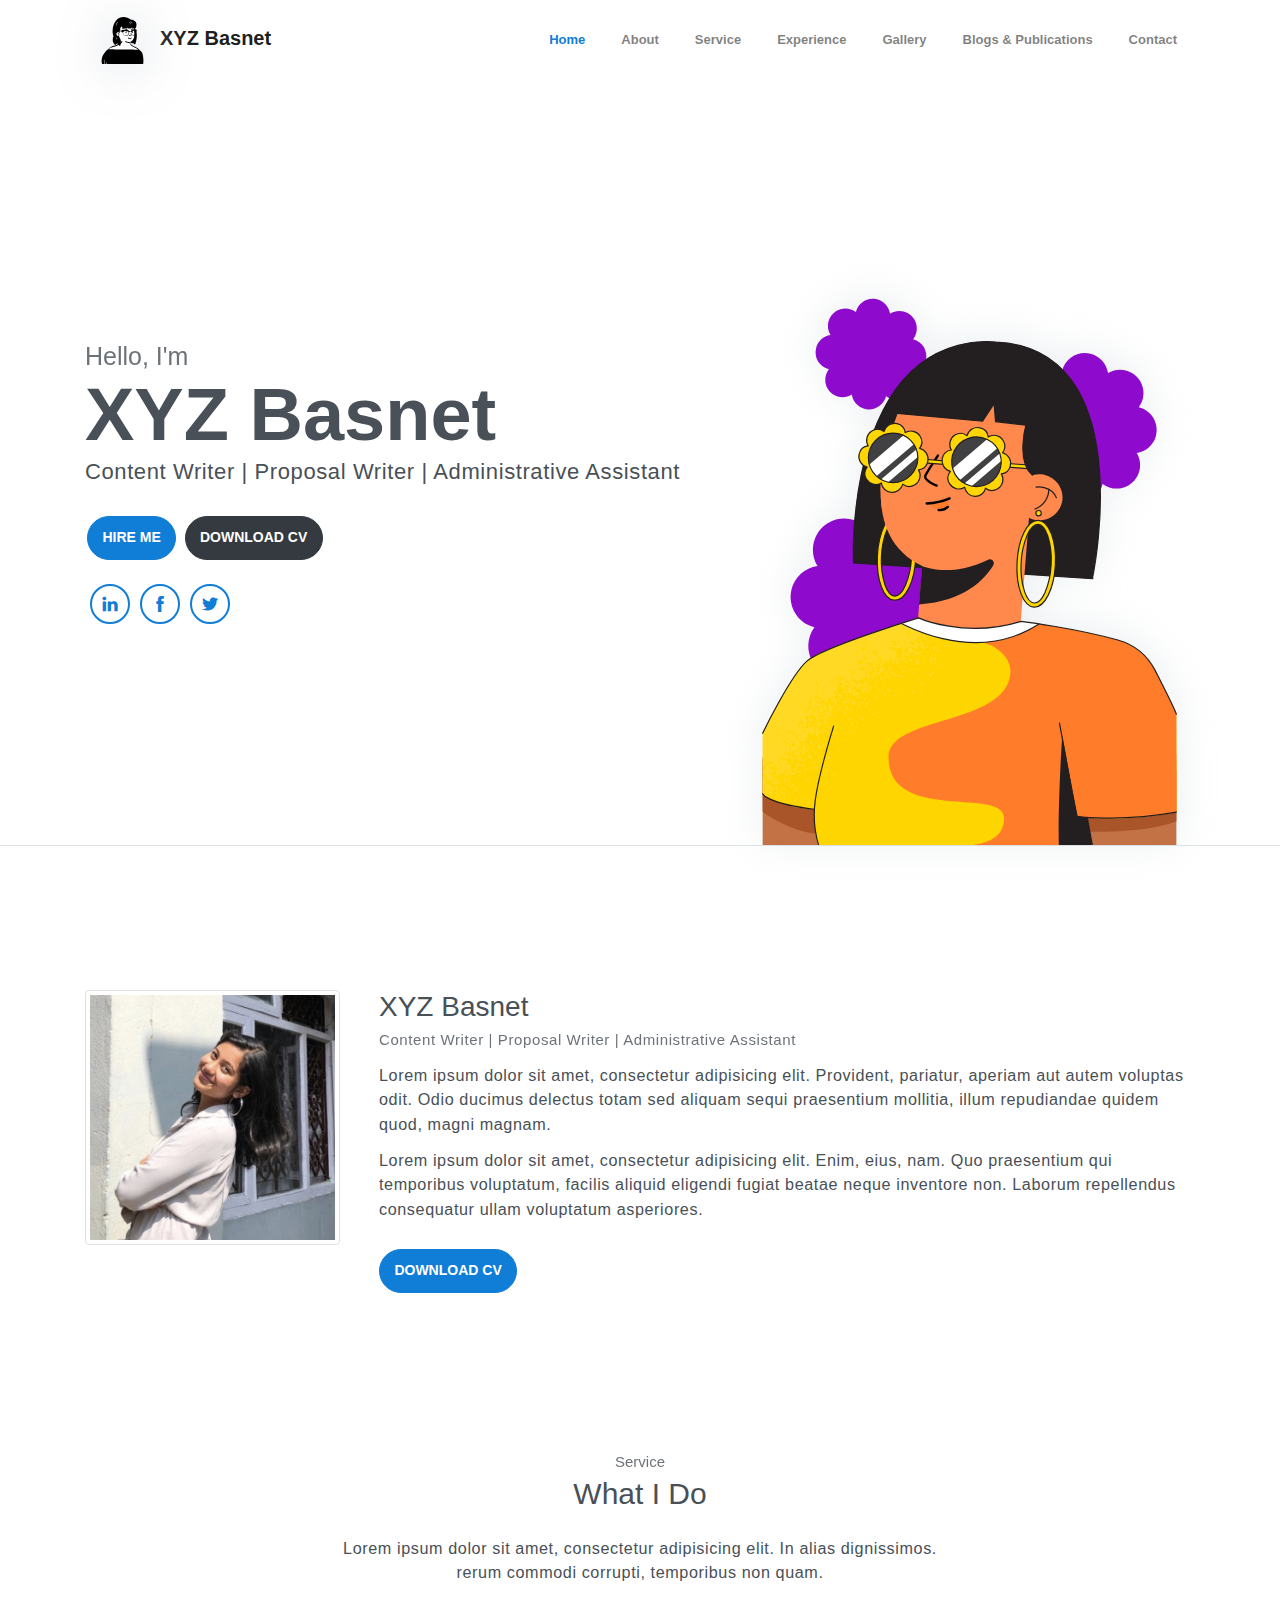
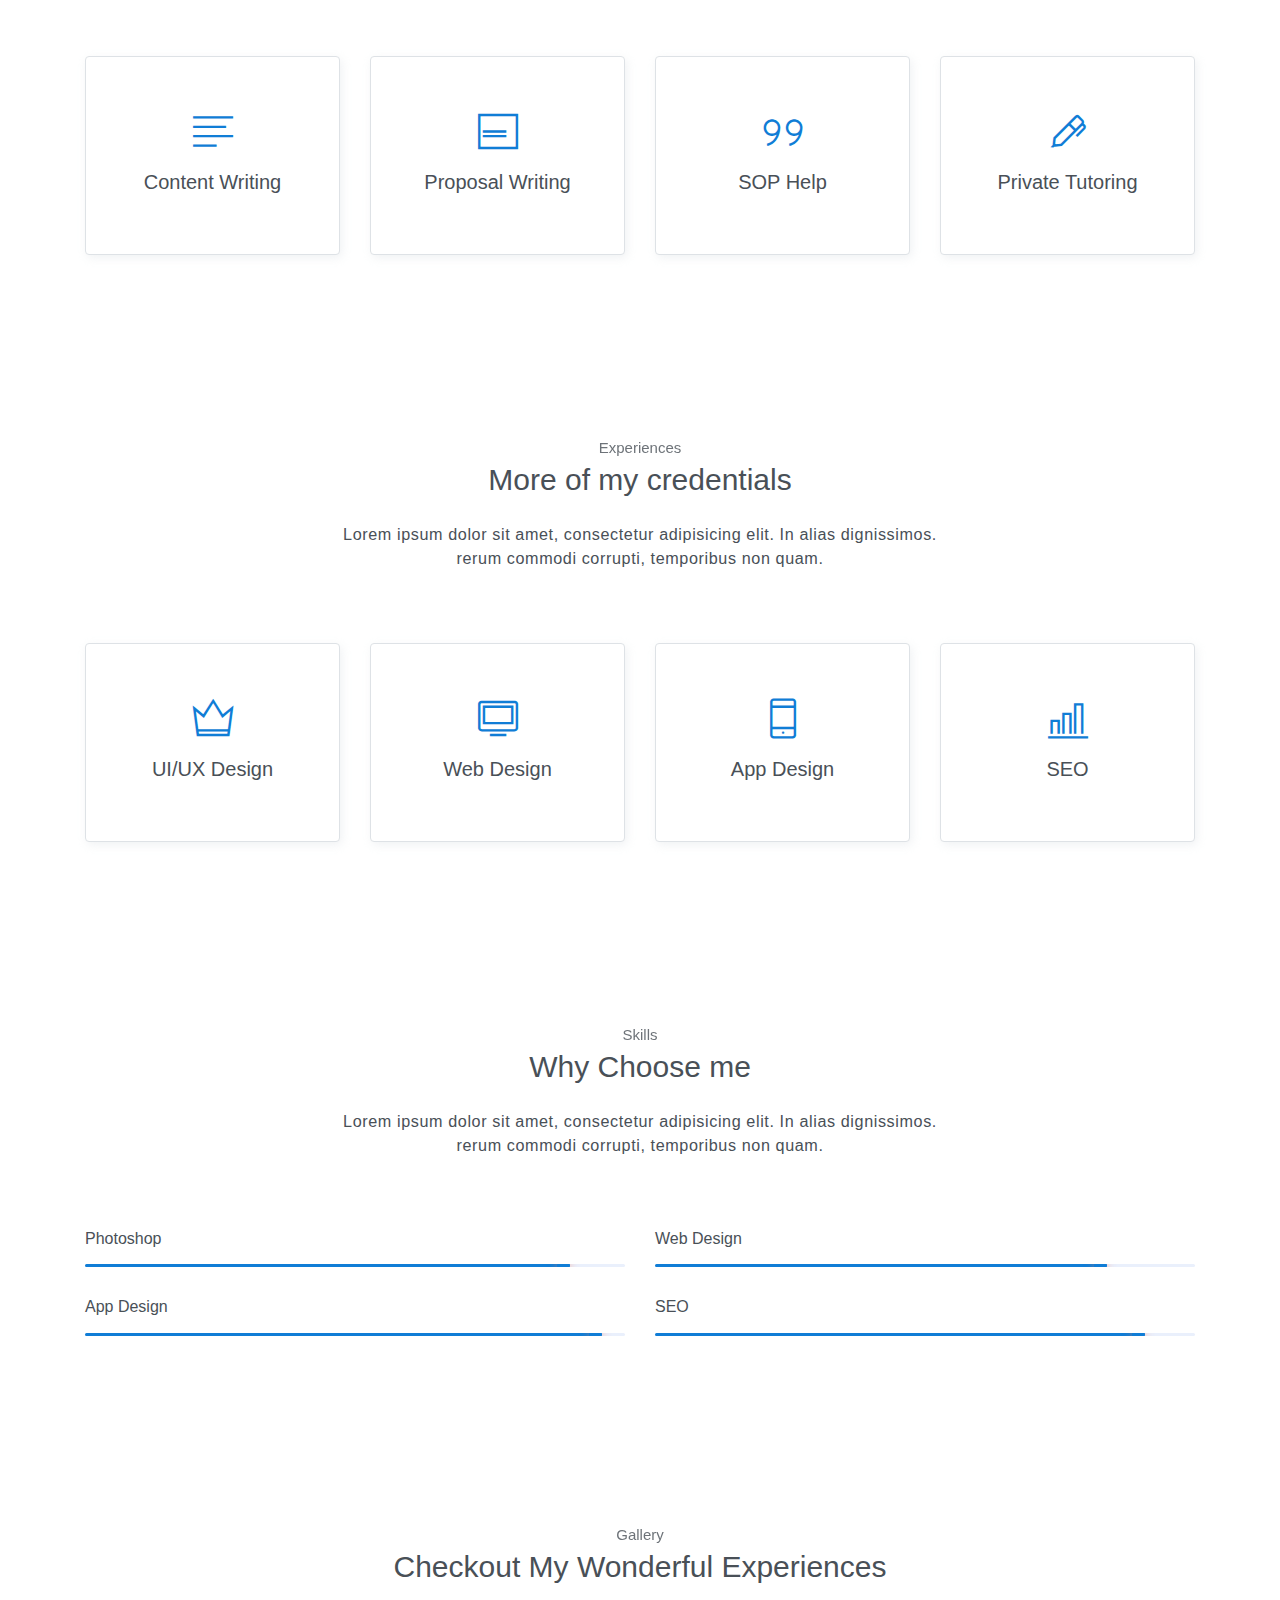
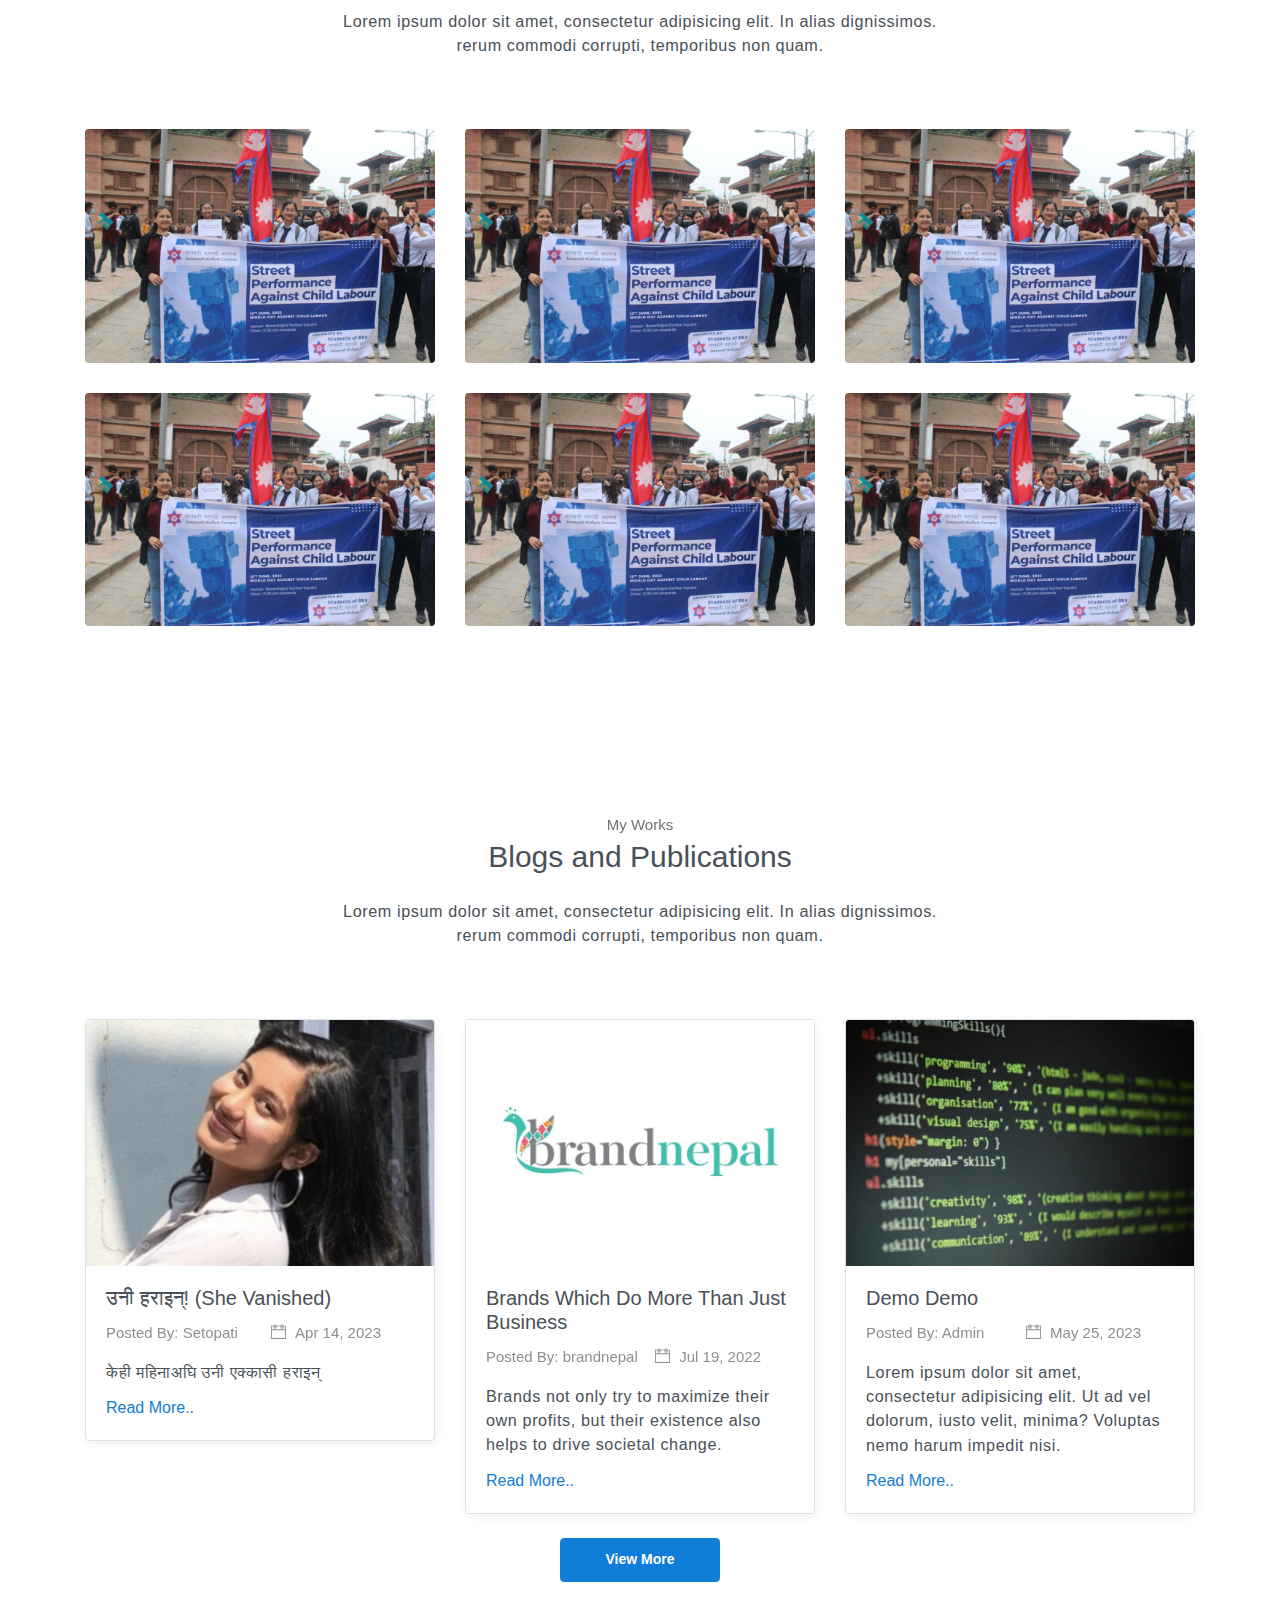
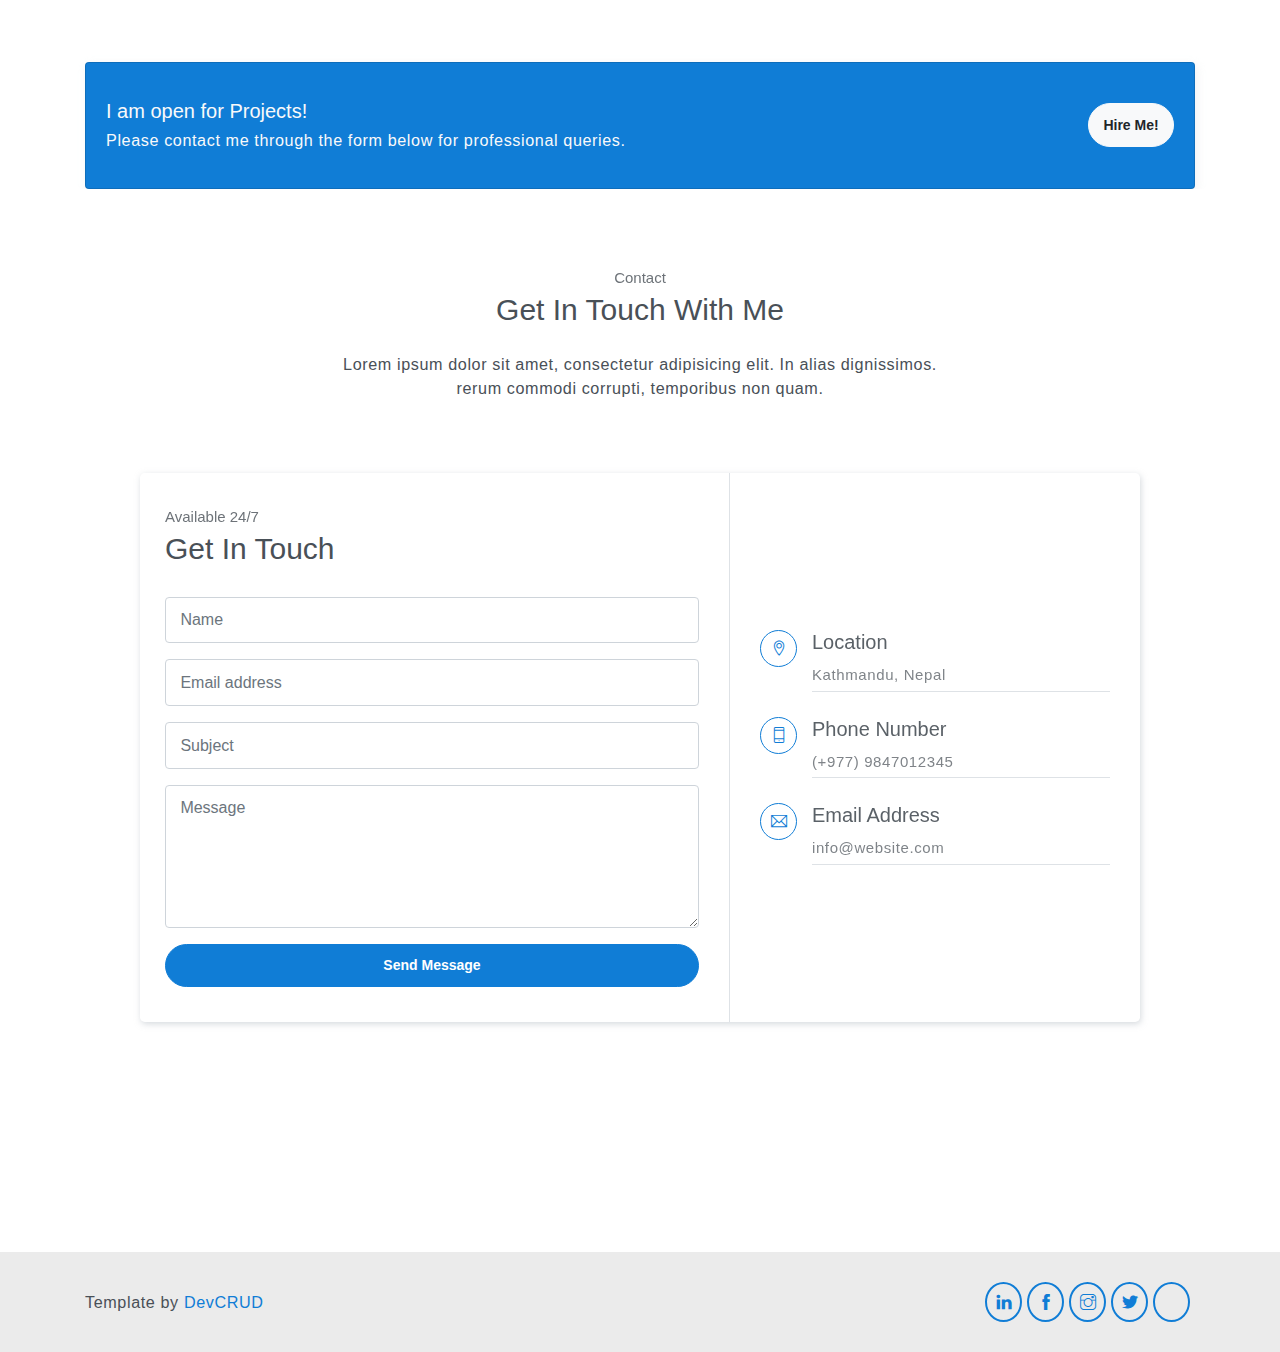
==== index.html @ 3b6698c1 "Update index.html" ====
<!DOCTYPE html>
<html lang="en">
<head>
	<meta charset="utf-8">
    <meta name="viewport" content="width=device-width, initial-scale=1, shrink-to-fit=no">
    <meta name="description" content="Start your development with Steller landing page.">
    <meta name="author" content="Devcrud">
    <meta http-equiv="refresh" content="100">
    <title>Sarisma Basnet</title>
    <!-- font icons -->
    <link rel="stylesheet" href="assets/vendors/themify-icons/css/themify-icons.css">
    <link rel="stylesheet" href="https://cdnjs.cloudflare.com/ajax/libs/font-awesome/6.4.0/css/all.min.css">
    <!-- Bootstrap + Steller main styles -->
	<link rel="stylesheet" href="assets/css/steller.css">
</head>
<body data-spy="scroll" data-target=".navbar" data-offset="40" id="home">

    <!-- Page navigation -->
    <nav class="navbar navbar-expand-lg navbar-light fixed-top" data-spy="affix" data-offset-top="0">
        <div class="container">
            <a class="navbar-brand" href="index.html"><img src="assets/imgs/cutie.svg" alt="">XYZ Basnet</a>
            <button class="navbar-toggler" type="button" data-toggle="collapse" data-target="#navbarSupportedContent" aria-controls="navbarSupportedContent" aria-expanded="false" aria-label="Toggle navigation">
                <span class="navbar-toggler-icon"></span>
            </button>

            <div class="collapse navbar-collapse" id="navbarSupportedContent">
                <ul class="navbar-nav ml-auto align-items-center">
                    <li class="nav-item">
                        <a class="nav-link" href="#home">Home</a>
                    </li>
                    <li class="nav-item">
                        <a class="nav-link" href="#about">About</a>
                    </li>
                    <li class="nav-item">
                        <a class="nav-link" href="#service">Service</a>
                    </li>                   
                    <li class="nav-item">
                        <a class="nav-link" href="#exp">Experience</a>
                    </li>                   
                    <li class="nav-item">
                        <a class="nav-link" href="#portfolio">Gallery</a>
                    </li>
                    <!--<li class="nav-item">
                        <a class="nav-link" href="#testmonial">Testmonial</a>
                    </li>-->
                    <li class="nav-item">
                        <a class="nav-link" href="#blog">Blogs & Publications</a>
                    </li>
                    <li class="nav-item">
                        <a class="nav-link" href="#contact">Contact</a>
                    </li>
                    
                </ul>
            </div>
        </div>          
    </nav>
    <!-- End of page navibation -->

    <!-- Page Header -->
    <header class="header" id="home">
        <div class="container">
            <div class="infos">
                <h6 class="subtitle">Hello, I'm</h6>
                <h6 class="title">XYZ Basnet</h6>
                <p>Content Writer | Proposal Writer | Administrative Assistant</p>

                <div class="buttons pt-3">
                    <a href="#contact"><button class="btn btn-primary rounded">HIRE ME</button></a>
                    <button class="btn btn-dark rounded">DOWNLOAD CV</button>
                </div>      

                <div class="socials mt-4">
                    <a class="social-item" href="javascript:void(0)"><i class="ti-linkedin"></i></a>
                    <a class="social-item" href="javascript:void(0)"><i class="ti-facebook"></i></a>
                    <a class="social-item" href="https://twitter.com/jo_sukai_hos"><i class="ti-twitter-alt"></i></a>
                    

                    

                </div>
                
                
                 
            </div>              
            <div class="img-holder">
                <img src="assets/imgs/saru.svg" alt="">
            </div>      
        </div>  

        <!-- Header-widget -->
        <!--<div class="widget">
            <div class="widget-item">
                <h2>124</h2>
                <p>Happy Clients</p>
            </div>
            <div class="widget-item">
                <h2>456</h2>
                <p>Project Completed</p>
            </div>
            <div class="widget-item">
                <h2>789</h2>
                <p>Awards Won</p>
            </div>
        </div>-->
    </header>
    <!-- End of Page Header -->
    
    <!-- About section -->
    
    <section id="about" class="section mt-3">
    
        <div class="container mt-5">
            <div class="row text-center text-md-left">
                <div class="col-md-3">
                    <img src="assets/imgs/avatar.jpg" alt="" class="img-thumbnail mb-4">
                </div>
                <div class="pl-md-4 col-md-9">
                    <h6 class="title">XYZ Basnet</h6>
                    <p class="subtitle">Content Writer | Proposal Writer | Administrative Assistant</p>
                    <p>Lorem ipsum dolor sit amet, consectetur adipisicing elit. Provident, pariatur, aperiam aut autem voluptas odit. Odio ducimus delectus totam sed aliquam sequi praesentium mollitia, illum repudiandae quidem quod, magni magnam.</p>
                    <p>Lorem ipsum dolor sit amet, consectetur adipisicing elit. Enim, eius, nam. Quo praesentium qui temporibus voluptatum, facilis aliquid eligendi fugiat beatae neque inventore non. Laborum repellendus consequatur ullam voluptatum asperiores.</p>
                    <button class="btn btn-primary rounded mt-3">DOWNLOAD CV</button>                   
                </div>
            </div>
        </div>
    
    </section>

    <!-- Service section -->
    <section id="service" class="section">
        <div class="container text-center">
            <h6 class="subtitle">Service</h6>
            <h6 class="section-title mb-4">What I Do</h6>
            <p class="mb-5 pb-4">Lorem ipsum dolor sit amet, consectetur adipisicing elit. In alias dignissimos. <br> rerum commodi corrupti, temporibus non quam.</p>

            <div class="row">
                <div class="col-sm-6 col-md-3 mb-4">
                    <div class="custom-card card border">
                        <div class="card-body">
                            <i class="icon ti-align-left"></i>
                            <h5>Content Writing</h5>
                        </div>
                    </div>
                </div>
                <div class="col-sm-6 col-md-3 mb-4">
                    <div class="custom-card card border">
                        <div class="card-body">
                            <i class="icon ti-layout-media-overlay-alt-2"></i>
                            <h5>Proposal Writing</h5>
                        </div>
                    </div>
                </div>
                <div class="col-sm-6 col-md-3 mb-4">
                    <div class="custom-card card border">
                        <div class="card-body">
                            <i class="icon ti-quote-right"></i>
                            <h5>SOP Help</h5>
                        </div>
                    </div>
                </div>
                <div class="col-sm-6 col-md-3 mb-4">
                    <div class="custom-card card border">
                        <div class="card-body">
                            <i class="icon ti-marker-alt"></i>
                            <h5>Private Tutoring</h5>
                        </div>
                    </div>
                </div>
            </div>
        </div>
    </section>
    <!-- End of Sectoin -->

    <!-- Experience and Education section -->
    <section id="exp" class="section">
        <div class="container text-center">
            <h6 class="subtitle">Experiences</h6>
            <h6 class="section-title mb-4">More of my credentials</h6>
            <p class="mb-5 pb-4">Lorem ipsum dolor sit amet, consectetur adipisicing elit. In alias dignissimos. <br> rerum commodi corrupti, temporibus non quam.</p>

            <div class="row">
                <div class="col-sm-6 col-md-3 mb-4">
                    <div class="custom-card card border">
                        <div class="card-body">
                            <i class="icon ti-crown"></i>
                            <h5>UI/UX Design</h5>
                        </div>
                    </div>
                </div>
                <div class="col-sm-6 col-md-3 mb-4">
                    <div class="custom-card card border">
                        <div class="card-body">
                            <i class="icon ti-desktop"></i>
                            <h5>Web Design</h5>
                        </div>
                    </div>
                </div>
                <div class="col-sm-6 col-md-3 mb-4">
                    <div class="custom-card card border">
                        <div class="card-body">
                            <i class="icon ti-mobile"></i>
                            <h5>App Design</h5>
                        </div>
                    </div>
                </div>
                <div class="col-sm-6 col-md-3 mb-4">
                    <div class="custom-card card border">
                        <div class="card-body">
                            <i class="icon ti-bar-chart"></i>
                            <h5>SEO</h5>
                        </div>
                    </div>
                </div>
            </div>
        </div>
    </section>
    <!-- End of Sectoin -->

    <!-- Skills section -->
    <section class="section">
        <div class="container text-center">
            <h6 class="subtitle">Skills</h6>
            <h6 class="section-title mb-4">Why Choose me</h6>
            <p class="mb-5 pb-4">Lorem ipsum dolor sit amet, consectetur adipisicing elit. In alias dignissimos. <br> rerum commodi corrupti, temporibus non quam.</p>

            <div class="row text-left">
                <div class="col-sm-6">
                    <h6 class="mb-3">Photoshop</h6>
                    <div class="progress">
                        <div class="progress-bar bg-primary" role="progressbar" style="width: 89%;" aria-valuenow="25" aria-valuemin="0" aria-valuemax="100"><span>89%</span></div>
                    </div>
                </div>
                <div class="col-sm-6">
                    <h6 class="mb-3">Web Design</h6>
                    <div class="progress">
                        <div class="progress-bar bg-primary" role="progressbar" style="width: 83%;" aria-valuenow="25" aria-valuemin="0" aria-valuemax="100"><span>83%</span></div>
                    </div>
                </div>
                <div class="col-sm-6">
                    <h6 class="mb-3">App Design</h6>
                    <div class="progress">
                        <div class="progress-bar bg-primary" role="progressbar" style="width: 95%;" aria-valuenow="25" aria-valuemin="0" aria-valuemax="100"><span>95%</span></div>
                    </div>
                </div>
                <div class="col-sm-6">
                    <h6 class="mb-3">SEO</h6>
                    <div class="progress">
                        <div class="progress-bar bg-primary" role="progressbar" style="width: 90%;" aria-valuenow="25" aria-valuemin="0" aria-valuemax="100"><span>90%</span></div>
                    </div>
                </div>
            </div>  
        </div>
    </section>
    <!-- End of Skills sections -->

    <!-- Portfolio section -->
   <section id="portfolio" class="section">
        <div class="container text-center">
            <h6 class="subtitle">Gallery</h6>
            <h6 class="section-title mb-4">Checkout My Wonderful Experiences</h6>
            <p class="mb-5 pb-4">Lorem ipsum dolor sit amet, consectetur adipisicing elit. In alias dignissimos. <br> rerum commodi corrupti, temporibus non quam.</p>

            <div class="row">
                <div class="col-sm-4">
                    <div class="img-wrapper">
                        <img src="assets/imgs/street.jpg" alt="">
                        <div class="overlay">
                            <div class="overlay-infos">
                                <h5>Street Performance Against Child Labour</h5>
                                <!--<a href="javascript:void(0)"><i class="ti-zoom-in"></i></a>-->
                                <a href="https://www.linkedin.com/posts/sarisma-basnet-98aa2b241_worlddayagainstchildlabour-streetperformance-activity-6942125602770464768-uM9G?utm_source=share&utm_medium=member_desktop"><i class="ti-link"></i></a>
                            </div>  
                        </div>
                    </div>
                    <div class="img-wrapper">
                        <img src="assets/imgs/street.jpg" alt="">
                        <div class="overlay">
                            <div class="overlay-infos">
                                <h5>Project Title</h5>
                                <a href="javascript:void(0)"><i class="ti-zoom-in"></i></a>
                                <a href="javascript:void(0)"><i class="ti-link"></i></a>
                            </div>                              
                        </div>
                    </div>                  
                </div>
                <div class="col-sm-4">
                    <div class="img-wrapper">
                        <img src="assets/imgs/street.jpg" alt="">
                        <div class="overlay">
                            <div class="overlay-infos">
                                <h5>Project Title</h5>
                                <a href="javascript:void(0)"><i class="ti-zoom-in"></i></a>
                                <a href="javascript:void(0)"><i class="ti-link"></i></a>
                            </div>  
                        </div>
                    </div>
                    <div class="img-wrapper">
                        <img src="assets/imgs/street.jpg" alt="">
                        <div class="overlay">
                            <div class="overlay-infos">
                                <h5>Project Title</h5>
                                <a href="javascript:void(0)"><i class="ti-zoom-in"></i></a>
                                <a href="javascript:void(0)"><i class="ti-link"></i></a>
                            </div>                              
                        </div>
                    </div>                  
                </div>
                <div class="col-sm-4">
                    <div class="img-wrapper">
                        <img src="assets/imgs/street.jpg" alt="">
                        <div class="overlay">
                            <div class="overlay-infos">
                                <h5>Project Title</h5>
                                <a href="javascript:void(0)"><i class="ti-zoom-in"></i></a>
                                <a href="javascript:void(0)"><i class="ti-link"></i></a>
                            </div>  
                        </div>
                    </div>
                    <div class="img-wrapper">
                        <img src="assets/imgs/street.jpg" alt="">
                        <div class="overlay">
                            <div class="overlay-infos">
                                <h5>Project Title</h5>
                                <a href="javascript:void(0)"><i class="ti-zoom-in"></i></a>
                                <a href="javascript:void(0)"><i class="ti-link"></i></a>
                            </div>                              
                        </div>
                    </div>                  
                </div>
            </div>

        </div>
    </section>
    <!-- End of portfolio section -->

    <!-- Testmonial Section -->
    <!--<section id="testmonial" class="section">
        <div class="container text-center">
            <h6 class="subtitle">Testmonial</h6>
            <h6 class="section-title mb-4">What People Say About Me</h6>
            <p class="mb-5 pb-4">Lorem ipsum dolor sit amet, consectetur adipisicing elit. In alias dignissimos. <br> rerum commodi corrupti, temporibus non quam.</p>


            <div id="carouselExampleIndicators" class="carousel slide" data-ride="carousel">
                <ol class="carousel-indicators">
                    <li data-target="#carouselExampleIndicators" data-slide-to="0" class="active"></li>
                    <li data-target="#carouselExampleIndicators" data-slide-to="1"></li>
                    <li data-target="#carouselExampleIndicators" data-slide-to="2"></li>
                </ol>
                <div class="carousel-inner">
                    <div class="carousel-item active">
                        <div class="card testmonial-card border">
                            <div class="card-body">
                                <img src="assets/imgs/avatar-1.jpg" alt="">
                                <p>Lorem ipsum dolor sit amet, consectetur adipisicing elit. Magnam nostrum voluptates in enim vel amet?</p>
                                <h1 class="title">Emma Re</h1>
                                <h1 class="subtitle">Graphic Designer</h1>
                            </div>
                        </div>
                    </div>
                    <div class="carousel-item">
                        <div class="card testmonial-card border">
                            <div class="card-body">
                                <img src="assets/imgs/avatar-2.jpg" alt="">
                                <p>Lorem ipsum dolor sit amet, consectetur adipisicing elit. Magnam nostrum voluptates in enim vel amet?</p>
                                <h1 class="title">James Bert</h1>
                                <h1 class="subtitle">Web Designer</h1>
                            </div>
                        </div>
                    </div>
                    <div class="carousel-item">
                        <div class="card testmonial-card border">
                            <div class="card-body">
                                <img src="assets/imgs/avatar-3.jpg" alt="">
                                <p>Lorem ipsum dolor sit amet, consectetur adipisicing elit. Magnam nostrum voluptates in enim vel amet?</p>
                                <h1 class="title">Michael Abra</h1>
                                <h1 class="subtitle">Web Developer</h1>
                            </div>
                        </div>
                    </div>
                </div>
            </div>
        </div>
    </section>-->
    <!-- End of testmonial section -->

    <!-- Blog Section -->
    <section id="blog" class="section">
        <div class="container text-center">
            <h6 class="subtitle">My Works</h6>
            <h6 class="section-title mb-4">Blogs and Publications</h6>
            <p class="mb-5 pb-4">Lorem ipsum dolor sit amet, consectetur adipisicing elit. In alias dignissimos. <br> rerum commodi corrupti, temporibus non quam.</p>

            <div class="row text-left">
                <div class="col-md-4">
                    <div class="card border mb-4">
                        <img src="assets/imgs/cavatar.jpg" alt="" class="card-img-top w-100">
                        <div class="card-body">
                            <h5 class="card-title">उनी हराइन्! (She Vanished)</h5>
                            <div class="post-details">
                                <a href="https://www.setopati.com/literature/299560?fbclid=IwAR3ASKXabM-B3Wmawb37yqVPeLM5wbvdh9rhydWQ2BNSN7pLPRAsMQB7znE">Posted By: Setopati</a>
                                <a href="https://www.setopati.com/literature/299560?fbclid=IwAR3ASKXabM-B3Wmawb37yqVPeLM5wbvdh9rhydWQ2BNSN7pLPRAsMQB7znE"><i class="ti-calendar"></i> Apr 14, 2023</a>
                               <!-- <a href="javascript:void(0)"><i class="ti-comment"></i> 123</a>-->
                            </div>
                            <p>केही महिनाअघि उनी एक्कासी हराइन्</p>
                            <a href="https://www.setopati.com/literature/299560?fbclid=IwAR3ASKXabM-B3Wmawb37yqVPeLM5wbvdh9rhydWQ2BNSN7pLPRAsMQB7znE">Read More..</a>
                        </div>
                    </div>
                </div>
                <div class="col-md-4">
                    <div class="card border mb-4">
                        <img src="assets/imgs/brandnp.jpg" alt="brandnepal" class="card-img-top w-100">
                        <div class="card-body">
                            <h5 class="card-title">Brands Which Do More Than Just Business</h5>
                            <div class="post-details">
                                <a href="https://www.thebrandnepal.com/blog/6">Posted By: brandnepal</a>
                                <a href="https://www.thebrandnepal.com/blog/6"><i class="ti-calendar"></i> Jul 19, 2022</a>
                                <!-- <a href="javascript:void(0)"><i class="ti-comment"></i> 123</a>-->
                            </div>
                            <p>Brands not only try to maximize their own profits, but their existence also helps to drive societal change.</p>
                            <a href="https://www.thebrandnepal.com/blog/6">Read More..</a>
                        </div>
                    </div>
                </div>
                
                <div class="col-md-4">
                    <div class="card border mb-4">
                        <img src="assets/imgs/blog-3.jpg" alt="" class="card-img-top w-100">
                        <div class="card-body">
                            <h5 class="card-title">Demo Demo</h5>
                            <div class="post-details">
                                <a href="javascript:void(0)">Posted By: Admin</a>
                                <a href=""><i class="ti-calendar"></i> May 25, 2023</a>
                                <!-- <a href="javascript:void(0)"><i class="ti-comment"></i> 123</a>-->
                            </div>
                            <p>Lorem ipsum dolor sit amet, consectetur adipisicing elit. Ut ad vel dolorum, iusto velit, minima? Voluptas nemo harum impedit nisi.</p>
                            <a href="javascript:void(0)">Read More..</a>
                        </div>
                    </div>
                </div>

                
                
            </div>
            <a href="blogspot.html">
            <button class="btn btn-primary w-lg">View More</button>
            </a>
        </div>
    </section>

    <!-- Hire me section -->
    <section class="bg-gray p-0 section">
        <div class="container">
            <div class="card bg-primary">
                <div class="card-body text-light">
                    <div class="row align-items-center">
                        <div class="col-sm-9 text-center text-sm-left">
                            <h5 class="mt-3">I am open for Projects!</h5>
                            <p class="mb-3">Please contact me through the form below for professional queries.</p>
                        </div>
                        <div class="col-sm-3 text-center text-sm-right">
                            <a href="#contact">
                            <button class="btn btn-light rounded"> Hire Me!</button>
                            </a>
                        </div>
                    </div>
                </div> 
            </div>
        </div>
    </section>      
    <!-- End od Hire me section. -->

    <!-- Contact Section -->
    <section id="contact" class="position-relative section">
        <div class="container text-center">
            <h6 class="subtitle">Contact</h6>
            <h6 class="section-title mb-4">Get In Touch With Me</h6>
            <p class="mb-5 pb-4">Lorem ipsum dolor sit amet, consectetur adipisicing elit. In alias dignissimos. <br> rerum commodi corrupti, temporibus non quam.</p>

            <div class="contact text-left">
                <div class="form">
                    <h6 class="subtitle">Available 24/7</h6>
                    <h6 class="section-title mb-4">Get In Touch</h6>
                    <form>
                        <div class="form-group">
                            <input type="email" class="form-control" id="exampleInputEmail1" aria-describedby="emailHelp" placeholder="Name" required>
                        </div>
                        <div class="form-group">
                            <input type="password" class="form-control" id="exampleInputPassword1" placeholder="Email address" required>
                        </div>
                        <div class="form-group">
                            <input type="password" class="form-control" id="exampleInputPassword1" placeholder="Subject" required>
                        </div>
                        <div class="form-group">
                            <textarea name="contact-message" id="" cols="30" rows="5" class="form-control" placeholder="Message"></textarea>
                        </div>
                        <button type="submit" class="btn btn-primary btn-block rounded w-lg">Send Message</button>
                    </form>
                </div>
                <div class="contact-infos">
                    <div class="item">
                        <i class="ti-location-pin"></i>
                        <div class="">
                            <h5>Location</h5>
                            <p>Kathmandu, Nepal</p>
                        </div>                          
                    </div>
                    <div class="item">
                        <i class="ti-mobile"></i>
                        <div>
                            <h5>Phone Number</h5>
                            <p>(+977) 9847012345</p>
                        </div>                          
                    </div>
                    <div class="item">
                        <i class="ti-email"></i>
                        <div class="mb-0">
                            <h5>Email Address</h5>
                            <p>info@website.com</p>
                        </div>
                    </div>
                </div>                  
            </div>
        </div>  
       <!--<div id="map">
        <iframe src="assets/imgs/bg2.jpg"></iframe>
        </div>-->
    </section>
    <!-- End of Contact Section -->

    <!-- Page Footer -->
    <footer class="page-footer">
        <div class="grey-section">
        <div class="container">
            <div class="row align-items-center">
                <div class="col-sm-6">
                    <p>Template by <a href="http://www.devcrud.com" target="_blank">DevCRUD</a><!--<script>document.write(new Date().getFullYear())</script> &copy;--></p>
                </div>
                <div class="col-sm-6">
                    <div class="socials">
                        <a class="social-item" href="javascript:void(0)"><i class="ti-linkedin"></i></a>
                    <a class="social-item" href="javascript:void(0)"><i class="ti-facebook"></i></a>
                    <a class="social-item" href="javascript:void(0)"><i class="ti-instagram"></i></a>
                    <a class="social-item" href="https://twitter.com/jo_sukai_hos"><i class="ti-twitter-alt"></i></a>
                    <a class="social-item" href="javascript:void(0)"><i class="ti-medium"></i></a>
                    </div>
                </div>
            </div>
        </div>
    </div>
    </footer> 
    <!-- End of page footer -->
	
	<!-- core  -->
    <script src="assets/vendors/jquery/jquery-3.4.1.js"></script>
    <script src="assets/vendors/bootstrap/bootstrap.bundle.js"></script>
    <!-- bootstrap 3 affix -->
	<script src="assets/vendors/bootstrap/bootstrap.affix.js"></script>

    <!-- steller js -->
    <script src="assets/js/steller.js"></script>

</body>
</html>
---- assets/vendors/themify-icons/css/themify-icons.css ----
@font-face {
	font-family: 'themify';
	src:url("../fonts/themify.eot?-fvbane");
	src:url("../fonts/themify.eot?#iefix-fvbane") format("embedded-opentype"),
		url("../fonts/themify.woff?-fvbane") format("woff"),
		url("../fonts/themify.ttf?-fvbane") format("truetype"),
		url("../fonts/themify.svg?-fvbane#themify") format("svg");
	font-weight: normal;
	font-style: normal;
}

[class^="ti-"], [class*=" ti-"] {
	font-family: 'themify';
	speak: none;
	font-style: normal;
	font-weight: normal;
	font-variant: normal;
	text-transform: none;
	line-height: 1;

	/* Better Font Rendering =========== */
	-webkit-font-smoothing: antialiased;
	-moz-osx-font-smoothing: grayscale;
}

.ti-wand:before {
	content: "\e600";
}
.ti-volume:before {
	content: "\e601";
}
.ti-user:before {
	content: "\e602";
}
.ti-unlock:before {
	content: "\e603";
}
.ti-unlink:before {
	content: "\e604";
}
.ti-trash:before {
	content: "\e605";
}
.ti-thought:before {
	content: "\e606";
}
.ti-target:before {
	content: "\e607";
}
.ti-tag:before {
	content: "\e608";
}
.ti-tablet:before {
	content: "\e609";
}
.ti-star:before {
	content: "\e60a";
}
.ti-spray:before {
	content: "\e60b";
}
.ti-signal:before {
	content: "\e60c";
}
.ti-shopping-cart:before {
	content: "\e60d";
}
.ti-shopping-cart-full:before {
	content: "\e60e";
}
.ti-settings:before {
	content: "\e60f";
}
.ti-search:before {
	content: "\e610";
}
.ti-zoom-in:before {
	content: "\e611";
}
.ti-zoom-out:before {
	content: "\e612";
}
.ti-cut:before {
	content: "\e613";
}
.ti-ruler:before {
	content: "\e614";
}
.ti-ruler-pencil:before {
	content: "\e615";
}
.ti-ruler-alt:before {
	content: "\e616";
}
.ti-bookmark:before {
	content: "\e617";
}
.ti-bookmark-alt:before {
	content: "\e618";
}
.ti-reload:before {
	content: "\e619";
}
.ti-plus:before {
	content: "\e61a";
}
.ti-pin:before {
	content: "\e61b";
}
.ti-pencil:before {
	content: "\e61c";
}
.ti-pencil-alt:before {
	content: "\e61d";
}
.ti-paint-roller:before {
	content: "\e61e";
}
.ti-paint-bucket:before {
	content: "\e61f";
}
.ti-na:before {
	content: "\e620";
}
.ti-mobile:before {
	content: "\e621";
}
.ti-minus:before {
	content: "\e622";
}
.ti-medall:before {
	content: "\e623";
}
.ti-medall-alt:before {
	content: "\e624";
}
.ti-marker:before {
	content: "\e625";
}
.ti-marker-alt:before {
	content: "\e626";
}
.ti-arrow-up:before {
	content: "\e627";
}
.ti-arrow-right:before {
	content: "\e628";
}
.ti-arrow-left:before {
	content: "\e629";
}
.ti-arrow-down:before {
	content: "\e62a";
}
.ti-lock:before {
	content: "\e62b";
}
.ti-location-arrow:before {
	content: "\e62c";
}
.ti-link:before {
	content: "\e62d";
}
.ti-layout:before {
	content: "\e62e";
}
.ti-layers:before {
	content: "\e62f";
}
.ti-layers-alt:before {
	content: "\e630";
}
.ti-key:before {
	content: "\e631";
}
.ti-import:before {
	content: "\e632";
}
.ti-image:before {
	content: "\e633";
}
.ti-heart:before {
	content: "\e634";
}
.ti-heart-broken:before {
	content: "\e635";
}
.ti-hand-stop:before {
	content: "\e636";
}
.ti-hand-open:before {
	content: "\e637";
}
.ti-hand-drag:before {
	content: "\e638";
}
.ti-folder:before {
	content: "\e639";
}
.ti-flag:before {
	content: "\e63a";
}
.ti-flag-alt:before {
	content: "\e63b";
}
.ti-flag-alt-2:before {
	content: "\e63c";
}
.ti-eye:before {
	content: "\e63d";
}
.ti-export:before {
	content: "\e63e";
}
.ti-exchange-vertical:before {
	content: "\e63f";
}
.ti-desktop:before {
	content: "\e640";
}
.ti-cup:before {
	content: "\e641";
}
.ti-crown:before {
	content: "\e642";
}
.ti-comments:before {
	content: "\e643";
}
.ti-comment:before {
	content: "\e644";
}
.ti-comment-alt:before {
	content: "\e645";
}
.ti-close:before {
	content: "\e646";
}
.ti-clip:before {
	content: "\e647";
}
.ti-angle-up:before {
	content: "\e648";
}
.ti-angle-right:before {
	content: "\e649";
}
.ti-angle-left:before {
	content: "\e64a";
}
.ti-angle-down:before {
	content: "\e64b";
}
.ti-check:before {
	content: "\e64c";
}
.ti-check-box:before {
	content: "\e64d";
}
.ti-camera:before {
	content: "\e64e";
}
.ti-announcement:before {
	content: "\e64f";
}
.ti-brush:before {
	content: "\e650";
}
.ti-briefcase:before {
	content: "\e651";
}
.ti-bolt:before {
	content: "\e652";
}
.ti-bolt-alt:before {
	content: "\e653";
}
.ti-blackboard:before {
	content: "\e654";
}
.ti-bag:before {
	content: "\e655";
}
.ti-move:before {
	content: "\e656";
}
.ti-arrows-vertical:before {
	content: "\e657";
}
.ti-arrows-horizontal:before {
	content: "\e658";
}
.ti-fullscreen:before {
	content: "\e659";
}
.ti-arrow-top-right:before {
	content: "\e65a";
}
.ti-arrow-top-left:before {
	content: "\e65b";
}
.ti-arrow-circle-up:before {
	content: "\e65c";
}
.ti-arrow-circle-right:before {
	content: "\e65d";
}
.ti-arrow-circle-left:before {
	content: "\e65e";
}
.ti-arrow-circle-down:before {
	content: "\e65f";
}
.ti-angle-double-up:before {
	content: "\e660";
}
.ti-angle-double-right:before {
	content: "\e661";
}
.ti-angle-double-left:before {
	content: "\e662";
}
.ti-angle-double-down:before {
	content: "\e663";
}
.ti-zip:before {
	content: "\e664";
}
.ti-world:before {
	content: "\e665";
}
.ti-wheelchair:before {
	content: "\e666";
}
.ti-view-list:before {
	content: "\e667";
}
.ti-view-list-alt:before {
	content: "\e668";
}
.ti-view-grid:before {
	content: "\e669";
}
.ti-uppercase:before {
	content: "\e66a";
}
.ti-upload:before {
	content: "\e66b";
}
.ti-underline:before {
	content: "\e66c";
}
.ti-truck:before {
	content: "\e66d";
}
.ti-timer:before {
	content: "\e66e";
}
.ti-ticket:before {
	content: "\e66f";
}
.ti-thumb-up:before {
	content: "\e670";
}
.ti-thumb-down:before {
	content: "\e671";
}
.ti-text:before {
	content: "\e672";
}
.ti-stats-up:before {
	content: "\e673";
}
.ti-stats-down:before {
	content: "\e674";
}
.ti-split-v:before {
	content: "\e675";
}
.ti-split-h:before {
	content: "\e676";
}
.ti-smallcap:before {
	content: "\e677";
}
.ti-shine:before {
	content: "\e678";
}
.ti-shift-right:before {
	content: "\e679";
}
.ti-shift-left:before {
	content: "\e67a";
}
.ti-shield:before {
	content: "\e67b";
}
.ti-notepad:before {
	content: "\e67c";
}
.ti-server:before {
	content: "\e67d";
}
.ti-quote-right:before {
	content: "\e67e";
}
.ti-quote-left:before {
	content: "\e67f";
}
.ti-pulse:before {
	content: "\e680";
}
.ti-printer:before {
	content: "\e681";
}
.ti-power-off:before {
	content: "\e682";
}
.ti-plug:before {
	content: "\e683";
}
.ti-pie-chart:before {
	content: "\e684";
}
.ti-paragraph:before {
	content: "\e685";
}
.ti-panel:before {
	content: "\e686";
}
.ti-package:before {
	content: "\e687";
}
.ti-music:before {
	content: "\e688";
}
.ti-music-alt:before {
	content: "\e689";
}
.ti-mouse:before {
	content: "\e68a";
}
.ti-mouse-alt:before {
	content: "\e68b";
}
.ti-money:before {
	content: "\e68c";
}
.ti-microphone:before {
	content: "\e68d";
}
.ti-menu:before {
	content: "\e68e";
}
.ti-menu-alt:before {
	content: "\e68f";
}
.ti-map:before {
	content: "\e690";
}
.ti-map-alt:before {
	content: "\e691";
}
.ti-loop:before {
	content: "\e692";
}
.ti-location-pin:before {
	content: "\e693";
}
.ti-list:before {
	content: "\e694";
}
.ti-light-bulb:before {
	content: "\e695";
}
.ti-Italic:before {
	content: "\e696";
}
.ti-info:before {
	content: "\e697";
}
.ti-infinite:before {
	content: "\e698";
}
.ti-id-badge:before {
	content: "\e699";
}
.ti-hummer:before {
	content: "\e69a";
}
.ti-home:before {
	content: "\e69b";
}
.ti-help:before {
	content: "\e69c";
}
.ti-headphone:before {
	content: "\e69d";
}
.ti-harddrives:before {
	content: "\e69e";
}
.ti-harddrive:before {
	content: "\e69f";
}
.ti-gift:before {
	content: "\e6a0";
}
.ti-game:before {
	content: "\e6a1";
}
.ti-filter:before {
	content: "\e6a2";
}
.ti-files:before {
	content: "\e6a3";
}
.ti-file:before {
	content: "\e6a4";
}
.ti-eraser:before {
	content: "\e6a5";
}
.ti-envelope:before {
	content: "\e6a6";
}
.ti-download:before {
	content: "\e6a7";
}
.ti-direction:before {
	content: "\e6a8";
}
.ti-direction-alt:before {
	content: "\e6a9";
}
.ti-dashboard:before {
	content: "\e6aa";
}
.ti-control-stop:before {
	content: "\e6ab";
}
.ti-control-shuffle:before {
	content: "\e6ac";
}
.ti-control-play:before {
	content: "\e6ad";
}
.ti-control-pause:before {
	content: "\e6ae";
}
.ti-control-forward:before {
	content: "\e6af";
}
.ti-control-backward:before {
	content: "\e6b0";
}
.ti-cloud:before {
	content: "\e6b1";
}
.ti-cloud-up:before {
	content: "\e6b2";
}
.ti-cloud-down:before {
	content: "\e6b3";
}
.ti-clipboard:before {
	content: "\e6b4";
}
.ti-car:before {
	content: "\e6b5";
}
.ti-calendar:before {
	content: "\e6b6";
}
.ti-book:before {
	content: "\e6b7";
}
.ti-bell:before {
	content: "\e6b8";
}
.ti-basketball:before {
	content: "\e6b9";
}
.ti-bar-chart:before {
	content: "\e6ba";
}
.ti-bar-chart-alt:before {
	content: "\e6bb";
}
.ti-back-right:before {
	content: "\e6bc";
}
.ti-back-left:before {
	content: "\e6bd";
}
.ti-arrows-corner:before {
	content: "\e6be";
}
.ti-archive:before {
	content: "\e6bf";
}
.ti-anchor:before {
	content: "\e6c0";
}
.ti-align-right:before {
	content: "\e6c1";
}
.ti-align-left:before {
	content: "\e6c2";
}
.ti-align-justify:before {
	content: "\e6c3";
}
.ti-align-center:before {
	content: "\e6c4";
}
.ti-alert:before {
	content: "\e6c5";
}
.ti-alarm-clock:before {
	content: "\e6c6";
}
.ti-agenda:before {
	content: "\e6c7";
}
.ti-write:before {
	content: "\e6c8";
}
.ti-window:before {
	content: "\e6c9";
}
.ti-widgetized:before {
	content: "\e6ca";
}
.ti-widget:before {
	content: "\e6cb";
}
.ti-widget-alt:before {
	content: "\e6cc";
}
.ti-wallet:before {
	content: "\e6cd";
}
.ti-video-clapper:before {
	content: "\e6ce";
}
.ti-video-camera:before {
	content: "\e6cf";
}
.ti-vector:before {
	content: "\e6d0";
}
.ti-themify-logo:before {
	content: "\e6d1";
}
.ti-themify-favicon:before {
	content: "\e6d2";
}
.ti-themify-favicon-alt:before {
	content: "\e6d3";
}
.ti-support:before {
	content: "\e6d4";
}
.ti-stamp:before {
	content: "\e6d5";
}
.ti-split-v-alt:before {
	content: "\e6d6";
}
.ti-slice:before {
	content: "\e6d7";
}
.ti-shortcode:before {
	content: "\e6d8";
}
.ti-shift-right-alt:before {
	content: "\e6d9";
}
.ti-shift-left-alt:before {
	content: "\e6da";
}
.ti-ruler-alt-2:before {
	content: "\e6db";
}
.ti-receipt:before {
	content: "\e6dc";
}
.ti-pin2:before {
	content: "\e6dd";
}
.ti-pin-alt:before {
	content: "\e6de";
}
.ti-pencil-alt2:before {
	content: "\e6df";
}
.ti-palette:before {
	content: "\e6e0";
}
.ti-more:before {
	content: "\e6e1";
}
.ti-more-alt:before {
	content: "\e6e2";
}
.ti-microphone-alt:before {
	content: "\e6e3";
}
.ti-magnet:before {
	content: "\e6e4";
}
.ti-line-double:before {
	content: "\e6e5";
}
.ti-line-dotted:before {
	content: "\e6e6";
}
.ti-line-dashed:before {
	content: "\e6e7";
}
.ti-layout-width-full:before {
	content: "\e6e8";
}
.ti-layout-width-default:before {
	content: "\e6e9";
}
.ti-layout-width-default-alt:before {
	content: "\e6ea";
}
.ti-layout-tab:before {
	content: "\e6eb";
}
.ti-layout-tab-window:before {
	content: "\e6ec";
}
.ti-layout-tab-v:before {
	content: "\e6ed";
}
.ti-layout-tab-min:before {
	content: "\e6ee";
}
.ti-layout-slider:before {
	content: "\e6ef";
}
.ti-layout-slider-alt:before {
	content: "\e6f0";
}
.ti-layout-sidebar-right:before {
	content: "\e6f1";
}
.ti-layout-sidebar-none:before {
	content: "\e6f2";
}
.ti-layout-sidebar-left:before {
	content: "\e6f3";
}
.ti-layout-placeholder:before {
	content: "\e6f4";
}
.ti-layout-menu:before {
	content: "\e6f5";
}
.ti-layout-menu-v:before {
	content: "\e6f6";
}
.ti-layout-menu-separated:before {
	content: "\e6f7";
}
.ti-layout-menu-full:before {
	content: "\e6f8";
}
.ti-layout-media-right-alt:before {
	content: "\e6f9";
}
.ti-layout-media-right:before {
	content: "\e6fa";
}
.ti-layout-media-overlay:before {
	content: "\e6fb";
}
.ti-layout-media-overlay-alt:before {
	content: "\e6fc";
}
.ti-layout-media-overlay-alt-2:before {
	content: "\e6fd";
}
.ti-layout-media-left-alt:before {
	content: "\e6fe";
}
.ti-layout-media-left:before {
	content: "\e6ff";
}
.ti-layout-media-center-alt:before {
	content: "\e700";
}
.ti-layout-media-center:before {
	content: "\e701";
}
.ti-layout-list-thumb:before {
	content: "\e702";
}
.ti-layout-list-thumb-alt:before {
	content: "\e703";
}
.ti-layout-list-post:before {
	content: "\e704";
}
.ti-layout-list-large-image:before {
	content: "\e705";
}
.ti-layout-line-solid:before {
	content: "\e706";
}
.ti-layout-grid4:before {
	content: "\e707";
}
.ti-layout-grid3:before {
	content: "\e708";
}
.ti-layout-grid2:before {
	content: "\e709";
}
.ti-layout-grid2-thumb:before {
	content: "\e70a";
}
.ti-layout-cta-right:before {
	content: "\e70b";
}
.ti-layout-cta-left:before {
	content: "\e70c";
}
.ti-layout-cta-center:before {
	content: "\e70d";
}
.ti-layout-cta-btn-right:before {
	content: "\e70e";
}
.ti-layout-cta-btn-left:before {
	content: "\e70f";
}
.ti-layout-column4:before {
	content: "\e710";
}
.ti-layout-column3:before {
	content: "\e711";
}
.ti-layout-column2:before {
	content: "\e712";
}
.ti-layout-accordion-separated:before {
	content: "\e713";
}
.ti-layout-accordion-merged:before {
	content: "\e714";
}
.ti-layout-accordion-list:before {
	content: "\e715";
}
.ti-ink-pen:before {
	content: "\e716";
}
.ti-info-alt:before {
	content: "\e717";
}
.ti-help-alt:before {
	content: "\e718";
}
.ti-headphone-alt:before {
	content: "\e719";
}
.ti-hand-point-up:before {
	content: "\e71a";
}
.ti-hand-point-right:before {
	content: "\e71b";
}
.ti-hand-point-left:before {
	content: "\e71c";
}
.ti-hand-point-down:before {
	content: "\e71d";
}
.ti-gallery:before {
	content: "\e71e";
}
.ti-face-smile:before {
	content: "\e71f";
}
.ti-face-sad:before {
	content: "\e720";
}
.ti-credit-card:before {
	content: "\e721";
}
.ti-control-skip-forward:before {
	content: "\e722";
}
.ti-control-skip-backward:before {
	content: "\e723";
}
.ti-control-record:before {
	content: "\e724";
}
.ti-control-eject:before {
	content: "\e725";
}
.ti-comments-smiley:before {
	content: "\e726";
}
.ti-brush-alt:before {
	content: "\e727";
}
.ti-youtube:before {
	content: "\e728";
}
.ti-vimeo:before {
	content: "\e729";
}
.ti-twitter:before {
	content: "\e72a";
}
.ti-time:before {
	content: "\e72b";
}
.ti-tumblr:before {
	content: "\e72c";
}
.ti-skype:before {
	content: "\e72d";
}
.ti-share:before {
	content: "\e72e";
}
.ti-share-alt:before {
	content: "\e72f";
}
.ti-rocket:before {
	content: "\e730";
}
.ti-pinterest:before {
	content: "\e731";
}
.ti-new-window:before {
	content: "\e732";
}
.ti-microsoft:before {
	content: "\e733";
}
.ti-list-ol:before {
	content: "\e734";
}
.ti-linkedin:before {
	content: "\e735";
}
.ti-layout-sidebar-2:before {
	content: "\e736";
}
.ti-layout-grid4-alt:before {
	content: "\e737";
}
.ti-layout-grid3-alt:before {
	content: "\e738";
}
.ti-layout-grid2-alt:before {
	content: "\e739";
}
.ti-layout-column4-alt:before {
	content: "\e73a";
}
.ti-layout-column3-alt:before {
	content: "\e73b";
}
.ti-layout-column2-alt:before {
	content: "\e73c";
}
.ti-instagram:before {
	content: "\e73d";
}
.ti-google:before {
	content: "\e73e";
}
.ti-github:before {
	content: "\e73f";
}
.ti-flickr:before {
	content: "\e740";
}
.ti-facebook:before {
	content: "\e741";
}
.ti-dropbox:before {
	content: "\e742";
}
.ti-dribbble:before {
	content: "\e743";
}
.ti-apple:before {
	content: "\e744";
}
.ti-android:before {
	content: "\e745";
}
.ti-save:before {
	content: "\e746";
}
.ti-save-alt:before {
	content: "\e747";
}
.ti-yahoo:before {
	content: "\e748";
}
.ti-wordpress:before {
	content: "\e749";
}
.ti-vimeo-alt:before {
	content: "\e74a";
}
.ti-twitter-alt:before {
	content: "\e74b";
}
.ti-tumblr-alt:before {
	content: "\e74c";
}
.ti-trello:before {
	content: "\e74d";
}
.ti-stack-overflow:before {
	content: "\e74e";
}
.ti-soundcloud:before {
	content: "\e74f";
}
.ti-sharethis:before {
	content: "\e750";
}
.ti-sharethis-alt:before {
	content: "\e751";
}
.ti-reddit:before {
	content: "\e752";
}
.ti-pinterest-alt:before {
	content: "\e753";
}
.ti-microsoft-alt:before {
	content: "\e754";
}
.ti-linux:before {
	content: "\e755";
}
.ti-jsfiddle:before {
	content: "\e756";
}
.ti-joomla:before {
	content: "\e757";
}
.ti-html5:before {
	content: "\e758";
}
.ti-flickr-alt:before {
	content: "\e759";
}
.ti-email:before {
	content: "\e75a";
}
.ti-drupal:before {
	content: "\e75b";
}
.ti-dropbox-alt:before {
	content: "\e75c";
}
.ti-css3:before {
	content: "\e75d";
}
.ti-rss:before {
	content: "\e75e";
}
.ti-rss-alt:before {
	content: "\e75f";
}
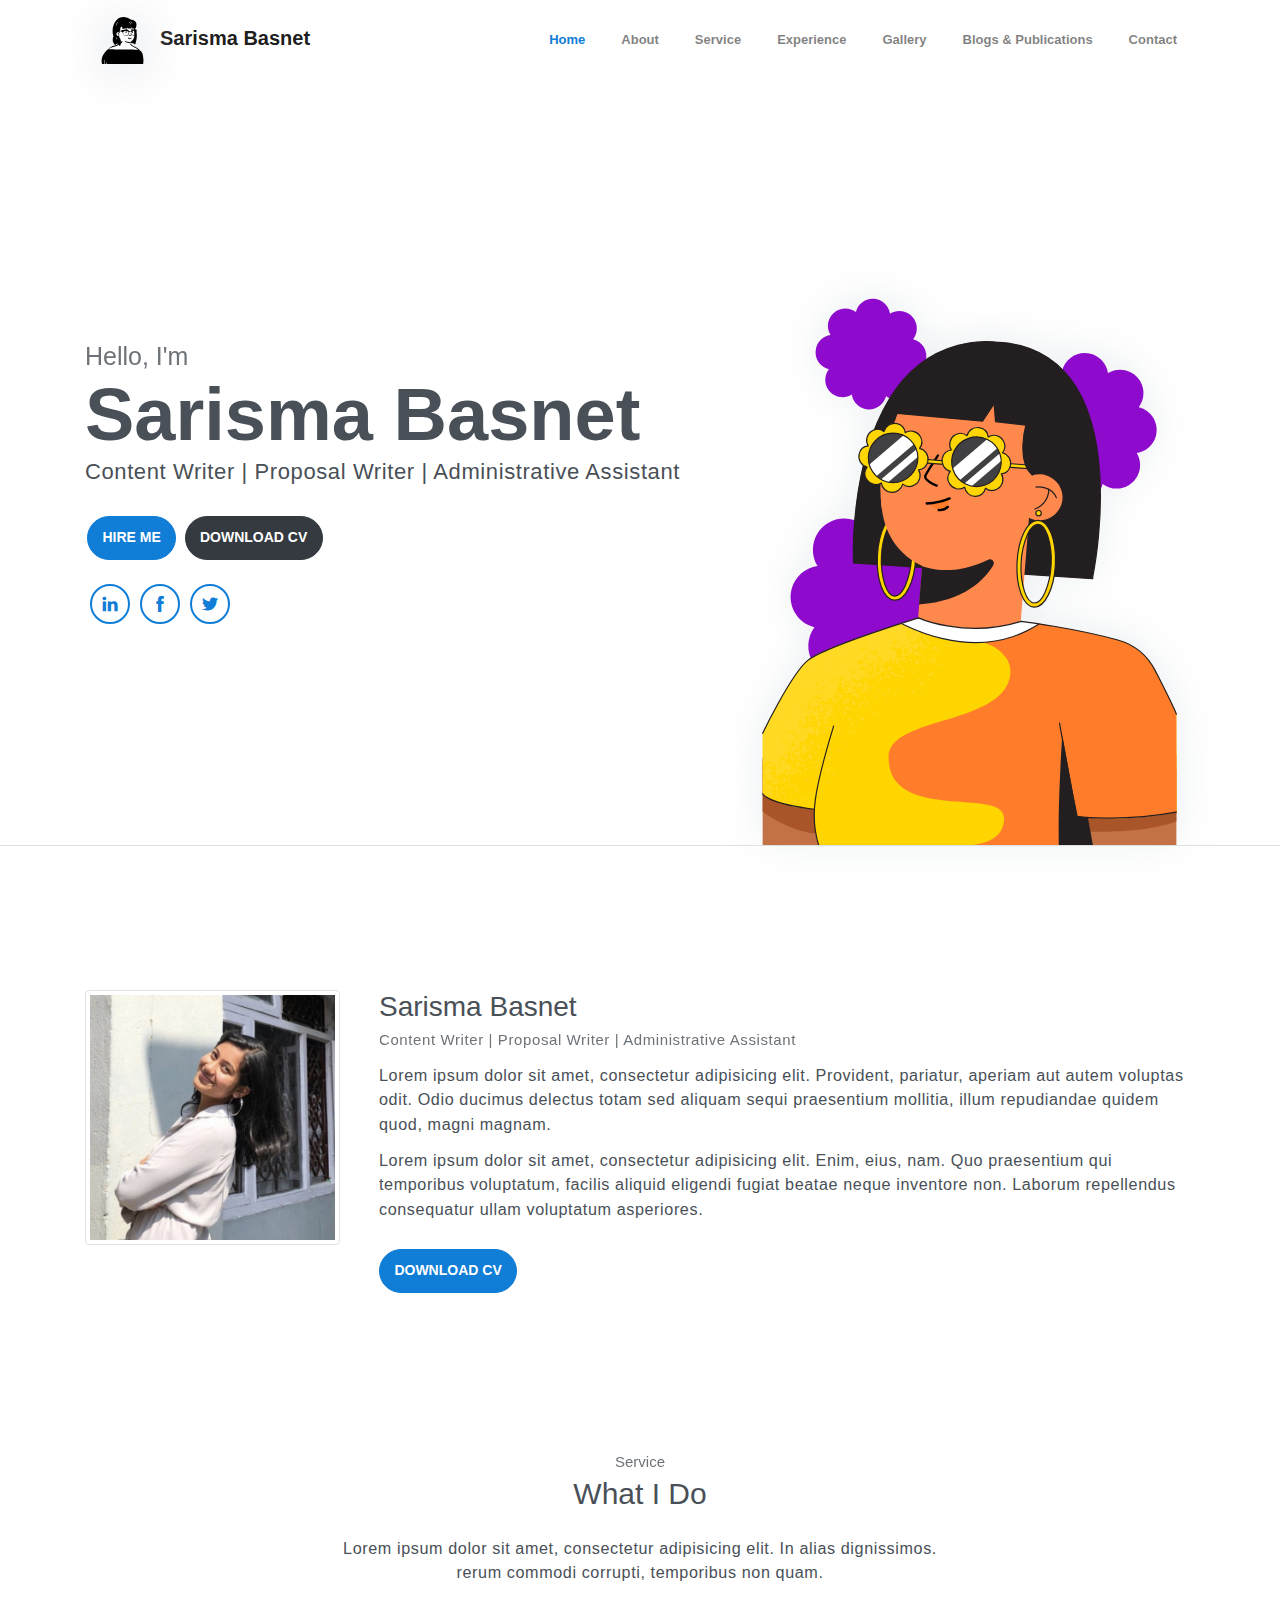
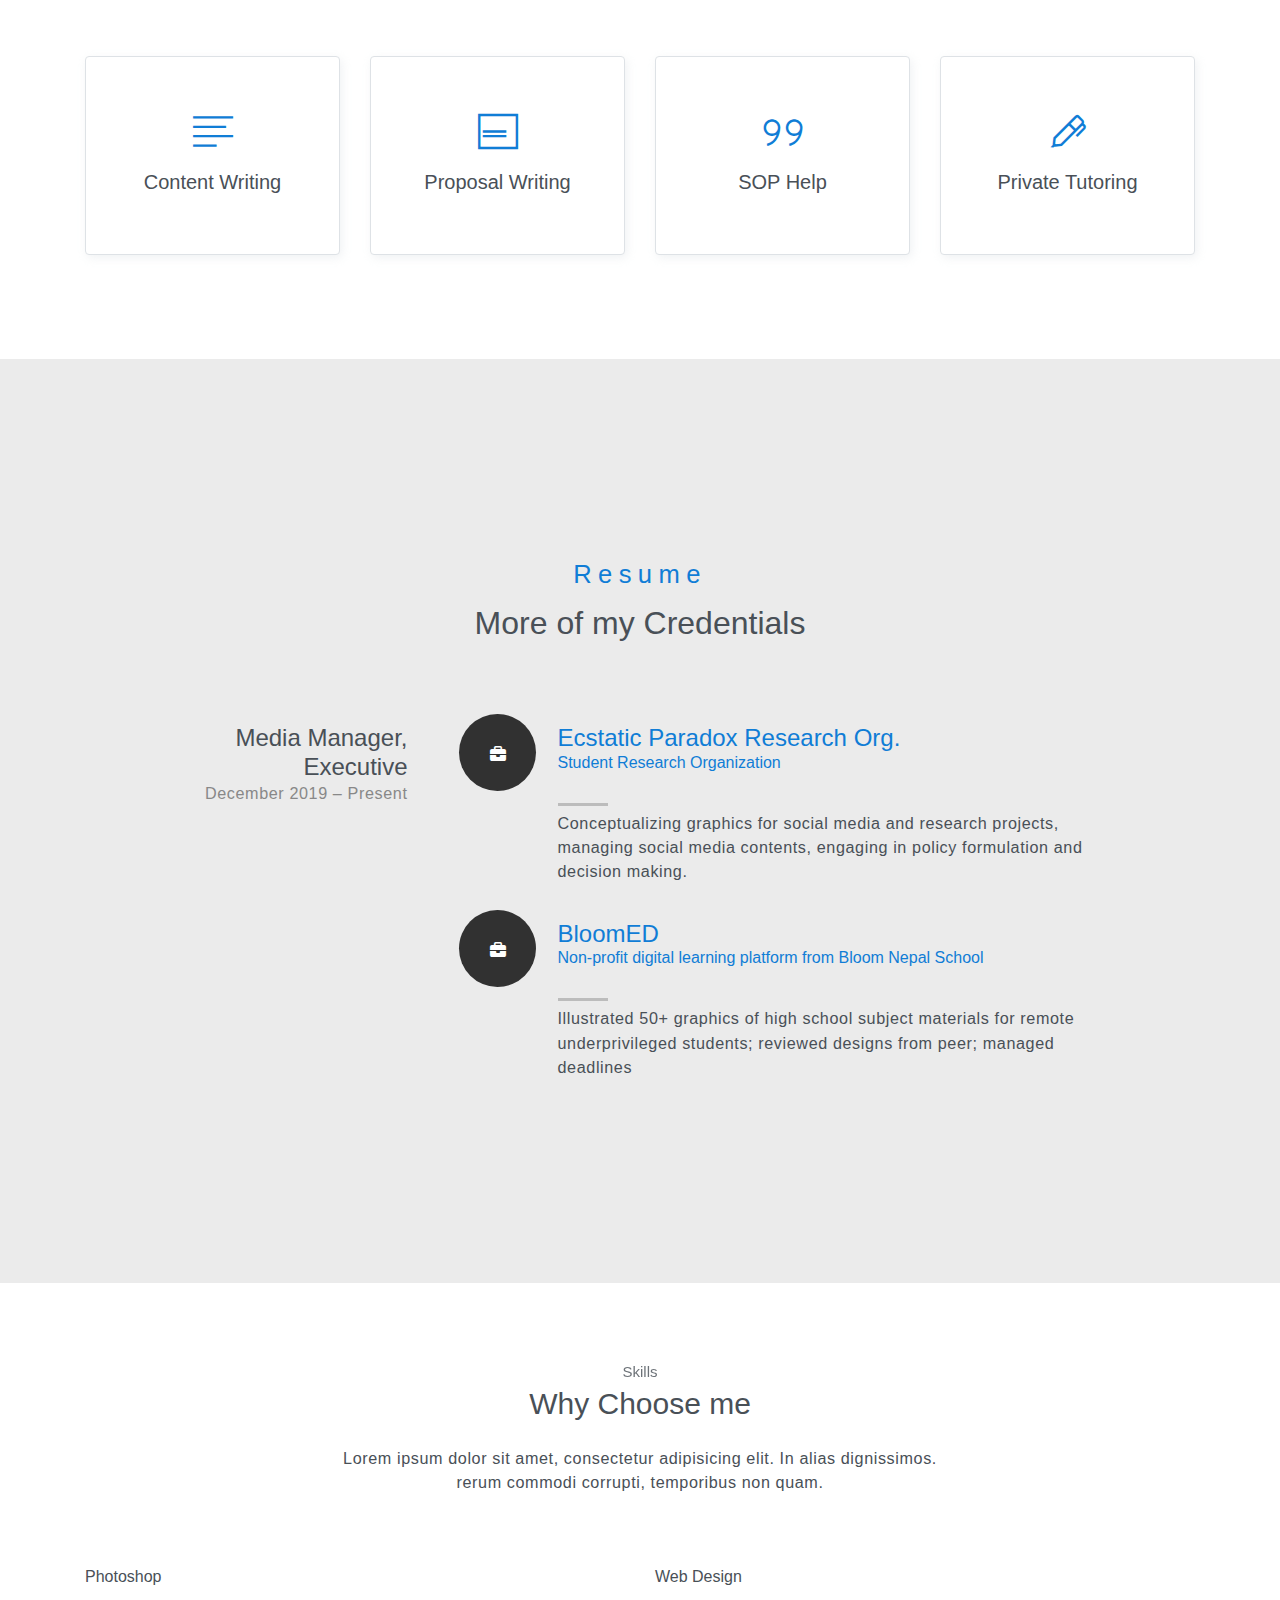
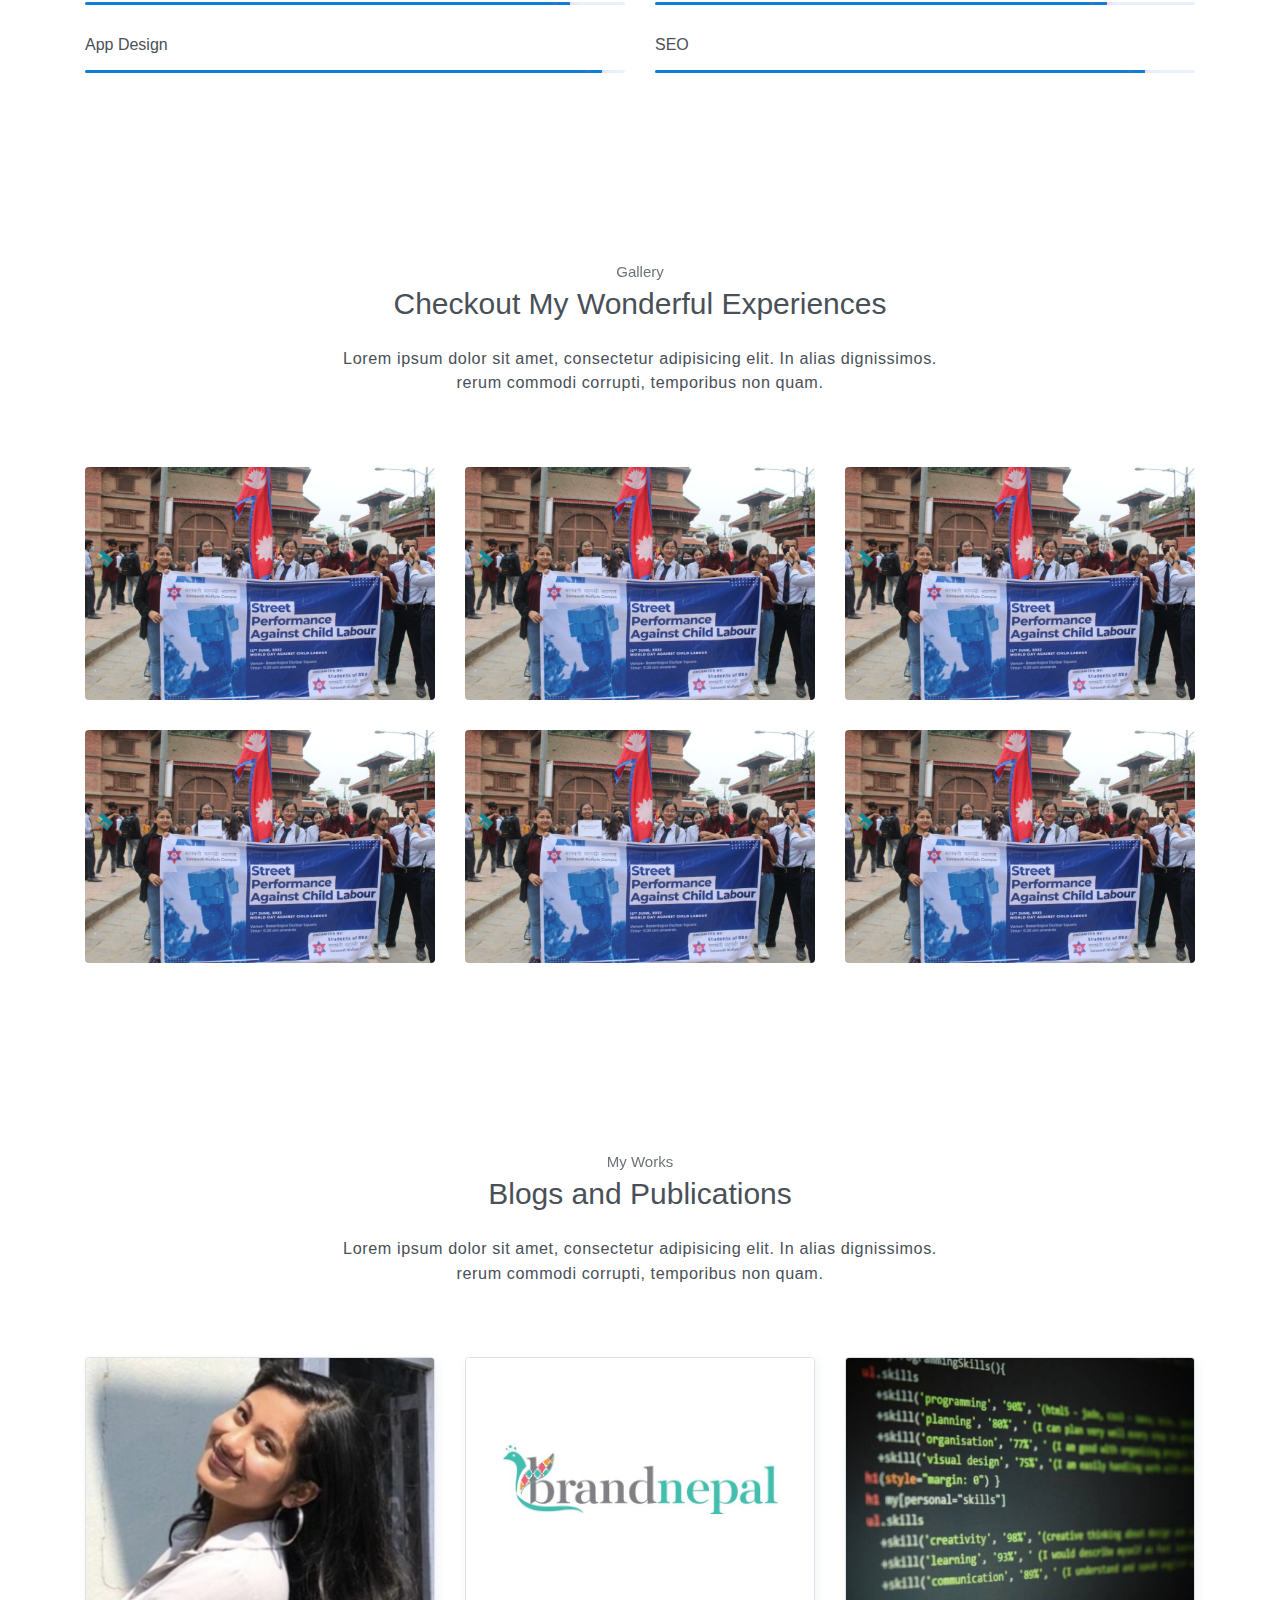
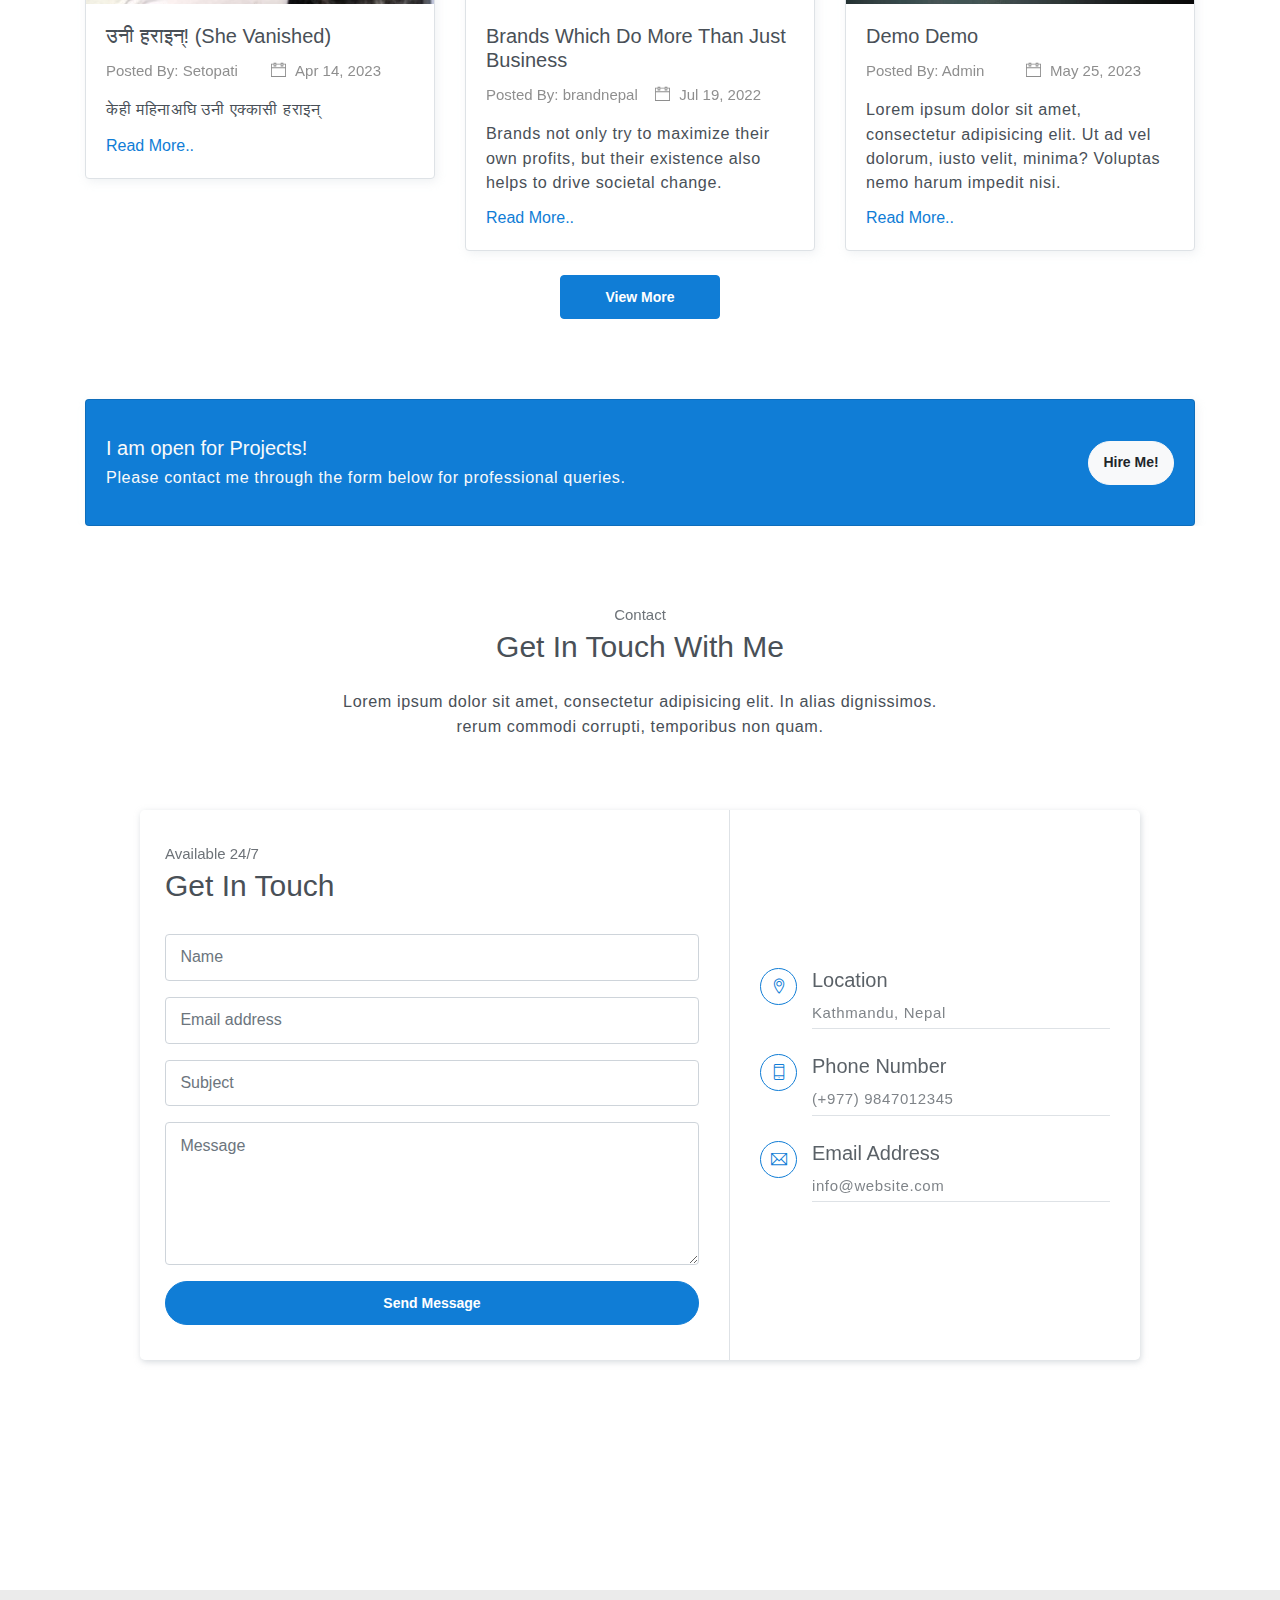
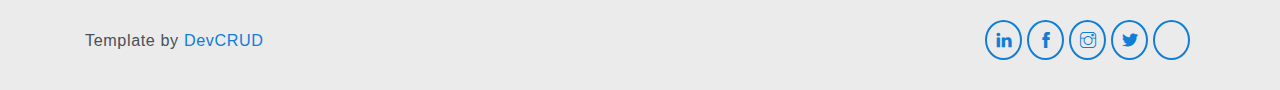
==== commit 9dfc5f7f: "Merge pull request #1 from SarismaBasnet123/modified" ====
--- a/index.html
+++ b/index.html
@@ -1,7 +1,8 @@
 <!DOCTYPE html>
 <html lang="en">
+
 <head>
-	<meta charset="utf-8">
+    <meta charset="utf-8">
     <meta name="viewport" content="width=device-width, initial-scale=1, shrink-to-fit=no">
     <meta name="description" content="Start your development with Steller landing page.">
     <meta name="author" content="Devcrud">
@@ -11,15 +12,18 @@
     <link rel="stylesheet" href="assets/vendors/themify-icons/css/themify-icons.css">
     <link rel="stylesheet" href="https://cdnjs.cloudflare.com/ajax/libs/font-awesome/6.4.0/css/all.min.css">
     <!-- Bootstrap + Steller main styles -->
-	<link rel="stylesheet" href="assets/css/steller.css">
+    <link rel="stylesheet" href="assets/css/steller.css">
+    <link rel="stylesheet" href="assets/css/main.css">
 </head>
+
 <body data-spy="scroll" data-target=".navbar" data-offset="40" id="home">
 
     <!-- Page navigation -->
     <nav class="navbar navbar-expand-lg navbar-light fixed-top" data-spy="affix" data-offset-top="0">
         <div class="container">
-            <a class="navbar-brand" href="index.html"><img src="assets/imgs/cutie.svg" alt="">XYZ Basnet</a>
-            <button class="navbar-toggler" type="button" data-toggle="collapse" data-target="#navbarSupportedContent" aria-controls="navbarSupportedContent" aria-expanded="false" aria-label="Toggle navigation">
+            <a class="navbar-brand" href="index.html"><img src="assets/imgs/cutie.svg" alt="">Sarisma Basnet</a>
+            <button class="navbar-toggler" type="button" data-toggle="collapse" data-target="#navbarSupportedContent"
+                aria-controls="navbarSupportedContent" aria-expanded="false" aria-label="Toggle navigation">
                 <span class="navbar-toggler-icon"></span>
             </button>
 
@@ -33,10 +37,10 @@
                     </li>
                     <li class="nav-item">
                         <a class="nav-link" href="#service">Service</a>
-                    </li>                   
+                    </li>
                     <li class="nav-item">
                         <a class="nav-link" href="#exp">Experience</a>
-                    </li>                   
+                    </li>
                     <li class="nav-item">
                         <a class="nav-link" href="#portfolio">Gallery</a>
                     </li>
@@ -49,10 +53,10 @@
                     <li class="nav-item">
                         <a class="nav-link" href="#contact">Contact</a>
                     </li>
-                    
+
                 </ul>
             </div>
-        </div>          
+        </div>
     </nav>
     <!-- End of page navibation -->
 
@@ -61,31 +65,31 @@
         <div class="container">
             <div class="infos">
                 <h6 class="subtitle">Hello, I'm</h6>
-                <h6 class="title">XYZ Basnet</h6>
+                <h6 class="title">Sarisma Basnet</h6>
                 <p>Content Writer | Proposal Writer | Administrative Assistant</p>
 
                 <div class="buttons pt-3">
                     <a href="#contact"><button class="btn btn-primary rounded">HIRE ME</button></a>
                     <button class="btn btn-dark rounded">DOWNLOAD CV</button>
-                </div>      
+                </div>
 
                 <div class="socials mt-4">
                     <a class="social-item" href="javascript:void(0)"><i class="ti-linkedin"></i></a>
                     <a class="social-item" href="javascript:void(0)"><i class="ti-facebook"></i></a>
                     <a class="social-item" href="https://twitter.com/jo_sukai_hos"><i class="ti-twitter-alt"></i></a>
-                    
-
-                    
-
-                </div>
-                
-                
-                 
-            </div>              
+
+
+
+
+                </div>
+
+
+
+            </div>
             <div class="img-holder">
                 <img src="assets/imgs/saru.svg" alt="">
-            </div>      
-        </div>  
+            </div>
+        </div>
 
         <!-- Header-widget -->
         <!--<div class="widget">
@@ -104,26 +108,30 @@
         </div>-->
     </header>
     <!-- End of Page Header -->
-    
+
     <!-- About section -->
-    
+
     <section id="about" class="section mt-3">
-    
+
         <div class="container mt-5">
             <div class="row text-center text-md-left">
                 <div class="col-md-3">
                     <img src="assets/imgs/avatar.jpg" alt="" class="img-thumbnail mb-4">
                 </div>
                 <div class="pl-md-4 col-md-9">
-                    <h6 class="title">XYZ Basnet</h6>
+                    <h6 class="title">Sarisma Basnet</h6>
                     <p class="subtitle">Content Writer | Proposal Writer | Administrative Assistant</p>
-                    <p>Lorem ipsum dolor sit amet, consectetur adipisicing elit. Provident, pariatur, aperiam aut autem voluptas odit. Odio ducimus delectus totam sed aliquam sequi praesentium mollitia, illum repudiandae quidem quod, magni magnam.</p>
-                    <p>Lorem ipsum dolor sit amet, consectetur adipisicing elit. Enim, eius, nam. Quo praesentium qui temporibus voluptatum, facilis aliquid eligendi fugiat beatae neque inventore non. Laborum repellendus consequatur ullam voluptatum asperiores.</p>
-                    <button class="btn btn-primary rounded mt-3">DOWNLOAD CV</button>                   
-                </div>
-            </div>
-        </div>
-    
+                    <p>Lorem ipsum dolor sit amet, consectetur adipisicing elit. Provident, pariatur, aperiam aut autem
+                        voluptas odit. Odio ducimus delectus totam sed aliquam sequi praesentium mollitia, illum
+                        repudiandae quidem quod, magni magnam.</p>
+                    <p>Lorem ipsum dolor sit amet, consectetur adipisicing elit. Enim, eius, nam. Quo praesentium qui
+                        temporibus voluptatum, facilis aliquid eligendi fugiat beatae neque inventore non. Laborum
+                        repellendus consequatur ullam voluptatum asperiores.</p>
+                    <button class="btn btn-primary rounded mt-3">DOWNLOAD CV</button>
+                </div>
+            </div>
+        </div>
+
     </section>
 
     <!-- Service section -->
@@ -131,7 +139,8 @@
         <div class="container text-center">
             <h6 class="subtitle">Service</h6>
             <h6 class="section-title mb-4">What I Do</h6>
-            <p class="mb-5 pb-4">Lorem ipsum dolor sit amet, consectetur adipisicing elit. In alias dignissimos. <br> rerum commodi corrupti, temporibus non quam.</p>
+            <p class="mb-5 pb-4">Lorem ipsum dolor sit amet, consectetur adipisicing elit. In alias dignissimos. <br>
+                rerum commodi corrupti, temporibus non quam.</p>
 
             <div class="row">
                 <div class="col-sm-6 col-md-3 mb-4">
@@ -171,94 +180,123 @@
     </section>
     <!-- End of Sectoin -->
 
-    <!-- Experience and Education section -->
-    <section id="exp" class="section">
-        <div class="container text-center">
-            <h6 class="subtitle">Experiences</h6>
-            <h6 class="section-title mb-4">More of my credentials</h6>
-            <p class="mb-5 pb-4">Lorem ipsum dolor sit amet, consectetur adipisicing elit. In alias dignissimos. <br> rerum commodi corrupti, temporibus non quam.</p>
-
-            <div class="row">
-                <div class="col-sm-6 col-md-3 mb-4">
-                    <div class="custom-card card border">
-                        <div class="card-body">
-                            <i class="icon ti-crown"></i>
-                            <h5>UI/UX Design</h5>
-                        </div>
-                    </div>
-                </div>
-                <div class="col-sm-6 col-md-3 mb-4">
-                    <div class="custom-card card border">
-                        <div class="card-body">
-                            <i class="icon ti-desktop"></i>
-                            <h5>Web Design</h5>
-                        </div>
-                    </div>
-                </div>
-                <div class="col-sm-6 col-md-3 mb-4">
-                    <div class="custom-card card border">
-                        <div class="card-body">
-                            <i class="icon ti-mobile"></i>
-                            <h5>App Design</h5>
-                        </div>
-                    </div>
-                </div>
-                <div class="col-sm-6 col-md-3 mb-4">
-                    <div class="custom-card card border">
-                        <div class="card-body">
-                            <i class="icon ti-bar-chart"></i>
-                            <h5>SEO</h5>
-                        </div>
-                    </div>
-                </div>
-            </div>
-        </div>
-    </section>
-    <!-- End of Sectoin -->
+    <section id="resume" class="grey-section">
+
+        <!-- resume introduction -->
+        <div class="container section-intro">
+            <div>
+
+                <h5>Resume</h5>
+                <h2>More of my Credentials</h2>
+            </div>
+        </div> 
+
+        <!-- timeline starts -->
+        <div class="container resume-timeline">
+
+            <div>
+                <div class="timeline-block">
+
+                    <div class="timeline-ico">
+                        <i class="fa fa-briefcase"></i>
+                    </div>
+
+                    <div class="timeline-header">
+                        <h3>Media Manager,<br>Executive</h3>
+                        <p>December 2019 – Present</p>
+                    </div>
+
+                    <div class="timeline-content">
+                        <h4><a href="https://ecstaticparadox.com/">Ecstatic Paradox Research Org.<br>
+                                <h6>Student Research Organization</h6>
+                            </a>
+                        </h4>
+                        <p>Conceptualizing graphics for social media and research projects, managing
+                            social media contents, engaging in policy formulation and decision making.</p>
+
+
+                    </div>
+
+                </div> <!-- /timeline-block -->
+
+                <!-- experience -->
+                <div class="timeline-block">
+                    <!-- icon -->
+                    <div class="timeline-ico">
+                        <i class="fa fa-briefcase"></i>
+                    </div>
+                    <!-- experience detail -->
+                    <div class="timeline-content">
+                        <h4><a href="https://dev.bloomnf.org/">BloomED<br>
+                                <h6>Non-profit digital learning platform from Bloom Nepal School</h6>
+                            </a>
+                        </h4>
+
+                        <p>Illustrated 50+ graphics of high school subject materials for remote
+                            underprivileged students; reviewed designs from peer; managed
+                            deadlines</p>
+                    </div>
+
+                </div> <!-- /timeline-block -->
+
+
+            </div> <!-- /timeline-wrap -->
+
+        </div>
+
+
+    </section>
+
 
     <!-- Skills section -->
     <section class="section">
         <div class="container text-center">
             <h6 class="subtitle">Skills</h6>
             <h6 class="section-title mb-4">Why Choose me</h6>
-            <p class="mb-5 pb-4">Lorem ipsum dolor sit amet, consectetur adipisicing elit. In alias dignissimos. <br> rerum commodi corrupti, temporibus non quam.</p>
+            <p class="mb-5 pb-4">Lorem ipsum dolor sit amet, consectetur adipisicing elit. In alias dignissimos. <br>
+                rerum commodi corrupti, temporibus non quam.</p>
 
             <div class="row text-left">
                 <div class="col-sm-6">
                     <h6 class="mb-3">Photoshop</h6>
                     <div class="progress">
-                        <div class="progress-bar bg-primary" role="progressbar" style="width: 89%;" aria-valuenow="25" aria-valuemin="0" aria-valuemax="100"><span>89%</span></div>
+                        <div class="progress-bar bg-primary" role="progressbar" style="width: 89%;" aria-valuenow="25"
+                            aria-valuemin="0" aria-valuemax="100"><span>89%</span></div>
                     </div>
                 </div>
                 <div class="col-sm-6">
                     <h6 class="mb-3">Web Design</h6>
                     <div class="progress">
-                        <div class="progress-bar bg-primary" role="progressbar" style="width: 83%;" aria-valuenow="25" aria-valuemin="0" aria-valuemax="100"><span>83%</span></div>
+                        <div class="progress-bar bg-primary" role="progressbar" style="width: 83%;" aria-valuenow="25"
+                            aria-valuemin="0" aria-valuemax="100"><span>83%</span></div>
                     </div>
                 </div>
                 <div class="col-sm-6">
                     <h6 class="mb-3">App Design</h6>
                     <div class="progress">
-                        <div class="progress-bar bg-primary" role="progressbar" style="width: 95%;" aria-valuenow="25" aria-valuemin="0" aria-valuemax="100"><span>95%</span></div>
+                        <div class="progress-bar bg-primary" role="progressbar" style="width: 95%;" aria-valuenow="25"
+                            aria-valuemin="0" aria-valuemax="100"><span>95%</span></div>
                     </div>
                 </div>
                 <div class="col-sm-6">
                     <h6 class="mb-3">SEO</h6>
                     <div class="progress">
-                        <div class="progress-bar bg-primary" role="progressbar" style="width: 90%;" aria-valuenow="25" aria-valuemin="0" aria-valuemax="100"><span>90%</span></div>
-                    </div>
-                </div>
-            </div>  
+                        <div class="progress-bar bg-primary" role="progressbar" style="width: 90%;" aria-valuenow="25"
+                            aria-valuemin="0" aria-valuemax="100"><span>90%</span></div>
+                    </div>
+                </div>
+            </div>
         </div>
     </section>
     <!-- End of Skills sections -->
 
     <!-- Portfolio section -->
-   <section id="portfolio" class="section">
+    <section id="portfolio" class="section">
         <div class="container text-center">
             <h6 class="subtitle">Gallery</h6>
             <h6 class="section-title mb-4">Checkout My Wonderful Experiences</h6>
-            <p class="mb-5 pb-4">Lorem ipsum dolor sit amet, consectetur adipisicing elit. In alias dignissimos. <br> rerum commodi corrupti, temporibus non quam.</p>
+            <p class="mb-5 pb-4">Lorem ipsum dolor sit amet, consectetur adipisicing elit. In alias dignissimos. <br>
+                rerum commodi corrupti, temporibus non quam.</p>
 
             <div class="row">
                 <div class="col-sm-4">
@@ -268,8 +306,10 @@
                             <div class="overlay-infos">
                                 <h5>Street Performance Against Child Labour</h5>
                                 <!--<a href="javascript:void(0)"><i class="ti-zoom-in"></i></a>-->
-                                <a href="https://www.linkedin.com/posts/sarisma-basnet-98aa2b241_worlddayagainstchildlabour-streetperformance-activity-6942125602770464768-uM9G?utm_source=share&utm_medium=member_desktop"><i class="ti-link"></i></a>
-                            </div>  
+                                <a
+                                    href="https://www.linkedin.com/posts/sarisma-basnet-98aa2b241_worlddayagainstchildlabour-streetperformance-activity-6942125602770464768-uM9G?utm_source=share&utm_medium=member_desktop"><i
+                                        class="ti-link"></i></a>
+                            </div>
                         </div>
                     </div>
                     <div class="img-wrapper">
@@ -279,9 +319,9 @@
                                 <h5>Project Title</h5>
                                 <a href="javascript:void(0)"><i class="ti-zoom-in"></i></a>
                                 <a href="javascript:void(0)"><i class="ti-link"></i></a>
-                            </div>                              
-                        </div>
-                    </div>                  
+                            </div>
+                        </div>
+                    </div>
                 </div>
                 <div class="col-sm-4">
                     <div class="img-wrapper">
@@ -291,7 +331,7 @@
                                 <h5>Project Title</h5>
                                 <a href="javascript:void(0)"><i class="ti-zoom-in"></i></a>
                                 <a href="javascript:void(0)"><i class="ti-link"></i></a>
-                            </div>  
+                            </div>
                         </div>
                     </div>
                     <div class="img-wrapper">
@@ -301,9 +341,9 @@
                                 <h5>Project Title</h5>
                                 <a href="javascript:void(0)"><i class="ti-zoom-in"></i></a>
                                 <a href="javascript:void(0)"><i class="ti-link"></i></a>
-                            </div>                              
-                        </div>
-                    </div>                  
+                            </div>
+                        </div>
+                    </div>
                 </div>
                 <div class="col-sm-4">
                     <div class="img-wrapper">
@@ -313,7 +353,7 @@
                                 <h5>Project Title</h5>
                                 <a href="javascript:void(0)"><i class="ti-zoom-in"></i></a>
                                 <a href="javascript:void(0)"><i class="ti-link"></i></a>
-                            </div>  
+                            </div>
                         </div>
                     </div>
                     <div class="img-wrapper">
@@ -323,9 +363,9 @@
                                 <h5>Project Title</h5>
                                 <a href="javascript:void(0)"><i class="ti-zoom-in"></i></a>
                                 <a href="javascript:void(0)"><i class="ti-link"></i></a>
-                            </div>                              
-                        </div>
-                    </div>                  
+                            </div>
+                        </div>
+                    </div>
                 </div>
             </div>
 
@@ -389,7 +429,8 @@
         <div class="container text-center">
             <h6 class="subtitle">My Works</h6>
             <h6 class="section-title mb-4">Blogs and Publications</h6>
-            <p class="mb-5 pb-4">Lorem ipsum dolor sit amet, consectetur adipisicing elit. In alias dignissimos. <br> rerum commodi corrupti, temporibus non quam.</p>
+            <p class="mb-5 pb-4">Lorem ipsum dolor sit amet, consectetur adipisicing elit. In alias dignissimos. <br>
+                rerum commodi corrupti, temporibus non quam.</p>
 
             <div class="row text-left">
                 <div class="col-md-4">
@@ -398,12 +439,18 @@
                         <div class="card-body">
                             <h5 class="card-title">उनी हराइन्! (She Vanished)</h5>
                             <div class="post-details">
-                                <a href="https://www.setopati.com/literature/299560?fbclid=IwAR3ASKXabM-B3Wmawb37yqVPeLM5wbvdh9rhydWQ2BNSN7pLPRAsMQB7znE">Posted By: Setopati</a>
-                                <a href="https://www.setopati.com/literature/299560?fbclid=IwAR3ASKXabM-B3Wmawb37yqVPeLM5wbvdh9rhydWQ2BNSN7pLPRAsMQB7znE"><i class="ti-calendar"></i> Apr 14, 2023</a>
-                               <!-- <a href="javascript:void(0)"><i class="ti-comment"></i> 123</a>-->
+                                <a
+                                    href="https://www.setopati.com/literature/299560?fbclid=IwAR3ASKXabM-B3Wmawb37yqVPeLM5wbvdh9rhydWQ2BNSN7pLPRAsMQB7znE">Posted
+                                    By: Setopati</a>
+                                <a
+                                    href="https://www.setopati.com/literature/299560?fbclid=IwAR3ASKXabM-B3Wmawb37yqVPeLM5wbvdh9rhydWQ2BNSN7pLPRAsMQB7znE"><i
+                                        class="ti-calendar"></i> Apr 14, 2023</a>
+                                <!-- <a href="javascript:void(0)"><i class="ti-comment"></i> 123</a>-->
                             </div>
                             <p>केही महिनाअघि उनी एक्कासी हराइन्</p>
-                            <a href="https://www.setopati.com/literature/299560?fbclid=IwAR3ASKXabM-B3Wmawb37yqVPeLM5wbvdh9rhydWQ2BNSN7pLPRAsMQB7znE">Read More..</a>
+                            <a
+                                href="https://www.setopati.com/literature/299560?fbclid=IwAR3ASKXabM-B3Wmawb37yqVPeLM5wbvdh9rhydWQ2BNSN7pLPRAsMQB7znE">Read
+                                More..</a>
                         </div>
                     </div>
                 </div>
@@ -414,15 +461,17 @@
                             <h5 class="card-title">Brands Which Do More Than Just Business</h5>
                             <div class="post-details">
                                 <a href="https://www.thebrandnepal.com/blog/6">Posted By: brandnepal</a>
-                                <a href="https://www.thebrandnepal.com/blog/6"><i class="ti-calendar"></i> Jul 19, 2022</a>
+                                <a href="https://www.thebrandnepal.com/blog/6"><i class="ti-calendar"></i> Jul 19,
+                                    2022</a>
                                 <!-- <a href="javascript:void(0)"><i class="ti-comment"></i> 123</a>-->
                             </div>
-                            <p>Brands not only try to maximize their own profits, but their existence also helps to drive societal change.</p>
+                            <p>Brands not only try to maximize their own profits, but their existence also helps to
+                                drive societal change.</p>
                             <a href="https://www.thebrandnepal.com/blog/6">Read More..</a>
                         </div>
                     </div>
                 </div>
-                
+
                 <div class="col-md-4">
                     <div class="card border mb-4">
                         <img src="assets/imgs/blog-3.jpg" alt="" class="card-img-top w-100">
@@ -433,17 +482,15 @@
                                 <a href=""><i class="ti-calendar"></i> May 25, 2023</a>
                                 <!-- <a href="javascript:void(0)"><i class="ti-comment"></i> 123</a>-->
                             </div>
-                            <p>Lorem ipsum dolor sit amet, consectetur adipisicing elit. Ut ad vel dolorum, iusto velit, minima? Voluptas nemo harum impedit nisi.</p>
+                            <p>Lorem ipsum dolor sit amet, consectetur adipisicing elit. Ut ad vel dolorum, iusto velit,
+                                minima? Voluptas nemo harum impedit nisi.</p>
                             <a href="javascript:void(0)">Read More..</a>
                         </div>
                     </div>
                 </div>
-
-                
-                
             </div>
             <a href="blogspot.html">
-            <button class="btn btn-primary w-lg">View More</button>
+                <button class="btn btn-primary w-lg">View More</button>
             </a>
         </div>
     </section>
@@ -460,14 +507,14 @@
                         </div>
                         <div class="col-sm-3 text-center text-sm-right">
                             <a href="#contact">
-                            <button class="btn btn-light rounded"> Hire Me!</button>
+                                <button class="btn btn-light rounded"> Hire Me!</button>
                             </a>
                         </div>
                     </div>
-                </div> 
-            </div>
-        </div>
-    </section>      
+                </div>
+            </div>
+        </div>
+    </section>
     <!-- End od Hire me section. -->
 
     <!-- Contact Section -->
@@ -475,24 +522,27 @@
         <div class="container text-center">
             <h6 class="subtitle">Contact</h6>
             <h6 class="section-title mb-4">Get In Touch With Me</h6>
-            <p class="mb-5 pb-4">Lorem ipsum dolor sit amet, consectetur adipisicing elit. In alias dignissimos. <br> rerum commodi corrupti, temporibus non quam.</p>
+            <p class="mb-5 pb-4">Lorem ipsum dolor sit amet, consectetur adipisicing elit. In alias dignissimos. <br>
+                rerum commodi corrupti, temporibus non quam.</p>
 
             <div class="contact text-left">
                 <div class="form">
                     <h6 class="subtitle">Available 24/7</h6>
                     <h6 class="section-title mb-4">Get In Touch</h6>
-                    <form>
+                    <form action="https://formspree.io/f/mleyewez" method="Post">
                         <div class="form-group">
-                            <input type="email" class="form-control" id="exampleInputEmail1" aria-describedby="emailHelp" placeholder="Name" required>
+                            <input type="text" name="name" class="form-control" aria-describedby="emailHelp"
+                                placeholder="Name" required>
                         </div>
                         <div class="form-group">
-                            <input type="password" class="form-control" id="exampleInputPassword1" placeholder="Email address" required>
+                            <input type="email" name="email" class="form-control" placeholder="Email address" required>
                         </div>
                         <div class="form-group">
-                            <input type="password" class="form-control" id="exampleInputPassword1" placeholder="Subject" required>
+                            <input type="text" name="subject" class="form-control" placeholder="Subject" required>
                         </div>
                         <div class="form-group">
-                            <textarea name="contact-message" id="" cols="30" rows="5" class="form-control" placeholder="Message"></textarea>
+                            <textarea name="message" id="" cols="30" rows="5" class="form-control"
+                                placeholder="Message"></textarea>
                         </div>
                         <button type="submit" class="btn btn-primary btn-block rounded w-lg">Send Message</button>
                     </form>
@@ -503,14 +553,14 @@
                         <div class="">
                             <h5>Location</h5>
                             <p>Kathmandu, Nepal</p>
-                        </div>                          
+                        </div>
                     </div>
                     <div class="item">
                         <i class="ti-mobile"></i>
                         <div>
                             <h5>Phone Number</h5>
                             <p>(+977) 9847012345</p>
-                        </div>                          
+                        </div>
                     </div>
                     <div class="item">
                         <i class="ti-email"></i>
@@ -519,10 +569,10 @@
                             <p>info@website.com</p>
                         </div>
                     </div>
-                </div>                  
-            </div>
-        </div>  
-       <!--<div id="map">
+                </div>
+            </div>
+        </div>
+        <!--<div id="map">
         <iframe src="assets/imgs/bg2.jpg"></iframe>
         </div>-->
     </section>
@@ -531,34 +581,38 @@
     <!-- Page Footer -->
     <footer class="page-footer">
         <div class="grey-section">
-        <div class="container">
-            <div class="row align-items-center">
-                <div class="col-sm-6">
-                    <p>Template by <a href="http://www.devcrud.com" target="_blank">DevCRUD</a><!--<script>document.write(new Date().getFullYear())</script> &copy;--></p>
-                </div>
-                <div class="col-sm-6">
-                    <div class="socials">
-                        <a class="social-item" href="javascript:void(0)"><i class="ti-linkedin"></i></a>
-                    <a class="social-item" href="javascript:void(0)"><i class="ti-facebook"></i></a>
-                    <a class="social-item" href="javascript:void(0)"><i class="ti-instagram"></i></a>
-                    <a class="social-item" href="https://twitter.com/jo_sukai_hos"><i class="ti-twitter-alt"></i></a>
-                    <a class="social-item" href="javascript:void(0)"><i class="ti-medium"></i></a>
-                    </div>
-                </div>
-            </div>
-        </div>
-    </div>
-    </footer> 
+            <div class="container">
+                <div class="row align-items-center">
+                    <div class="col-sm-6">
+                        <p>Template by <a href="http://www.devcrud.com"
+                                target="_blank">DevCRUD</a><!--<script>document.write(new Date().getFullYear())</script> &copy;-->
+                        </p>
+                    </div>
+                    <div class="col-sm-6">
+                        <div class="socials">
+                            <a class="social-item" href="javascript:void(0)"><i class="ti-linkedin"></i></a>
+                            <a class="social-item" href="javascript:void(0)"><i class="ti-facebook"></i></a>
+                            <a class="social-item" href="javascript:void(0)"><i class="ti-instagram"></i></a>
+                            <a class="social-item" href="https://twitter.com/jo_sukai_hos"><i
+                                    class="ti-twitter-alt"></i></a>
+                            <a class="social-item" href="javascript:void(0)"><i class="ti-medium"></i></a>
+                        </div>
+                    </div>
+                </div>
+            </div>
+        </div>
+    </footer>
     <!-- End of page footer -->
-	
-	<!-- core  -->
+
+    <!-- core  -->
     <script src="assets/vendors/jquery/jquery-3.4.1.js"></script>
     <script src="assets/vendors/bootstrap/bootstrap.bundle.js"></script>
     <!-- bootstrap 3 affix -->
-	<script src="assets/vendors/bootstrap/bootstrap.affix.js"></script>
+    <script src="assets/vendors/bootstrap/bootstrap.affix.js"></script>
 
     <!-- steller js -->
     <script src="assets/js/steller.js"></script>
 
 </body>
-</html>
+
+</html>--- a/assets/css/main.css
+++ b/assets/css/main.css
@@ -0,0 +1,220 @@
+.section-intro {
+    max-width: 700px;
+    margin-left: auto;
+    margin-right: auto;
+    text-align: center;
+    margin-bottom: 3.6rem;
+    position: relative;
+}
+
+.section-intro h1 {
+    font-family: "poppins-semibold", serif;
+    font-size: 3.6rem;
+    color: #313131;
+    line-height: 1.25;
+    margin-bottom: 1.2rem;
+}
+
+.section-intro h5 {
+    color:
+        /** #FF0077*/
+        #107dd6;
+    font-size: 1.6rem;
+    line-height: 1.875;
+    margin-bottom: 0.3rem;
+    letter-spacing: .4rem;
+}
+
+/* RESUME */
+
+#resume {
+    padding-top: 12rem;
+    padding-bottom: 12rem;
+}
+
+#resume .resume-header {
+    text-align: center;
+}
+
+#resume .resume-header h2 {
+    color: #40a3f3;
+}
+
+#resume .resume-timeline {
+    max-width: 980px;
+}
+
+#resume .timeline-wrap {
+    position: relative;
+    margin-top: 1.5rem;
+    margin-bottom: 6rem;
+}
+
+#resume .timeline-wrap::before {
+    content: "";
+    display: block;
+    width: 1px;
+    height: 100%;
+    background: rgba(0, 0, 0, 0.1);
+    position: absolute;
+    left: 35%;
+    top: 0;
+}
+
+#resume .timeline-block {
+    position: relative;
+    padding-top: 1.5rem;
+}
+
+#resume .timeline-ico {
+    height: 4.8rem;
+    width: 4.8rem;
+    line-height: 4.8rem;
+    background: #313131;
+    border-radius: 50%;
+    text-align: center;
+    color: #FFFFFF;
+    position: absolute;
+    left: 35%;
+    top: .9rem;
+    margin-left: -2.4rem;
+}
+
+#resume .timeline-ico i {
+    position: relative;
+    left: .05rem;
+    top: .2rem;
+}
+
+#resume .timeline-header {
+    float: left;
+    width: 35%;
+    padding-right: 90px;
+    text-align: right;
+}
+
+#resume .timeline-header h3 {
+    font-size: 24px;
+    margin-bottom: 0;
+}
+
+#resume .timeline-header p {
+    font-family: "poppins-regular", sans-serif;
+    font-size: 16pxrem;
+    color: #888888;
+}
+
+#resume .timeline-content {
+    margin-left: 35%;
+    padding-left: 60px;
+}
+
+#resume .timeline-content h4 {
+    position: relative;
+    padding-bottom: 1.8rem;
+}
+
+#resume .timeline-content h4::after {
+    content: "";
+    display: block;
+    height: 3px;
+    width: 50px;
+    background: rgba(0, 0, 0, 0.2);
+    position: absolute;
+    left: 0;
+    bottom: 0;
+}
+
+/**
+ * responsive:
+ * resume
+ * ------------------------------------------------------------------- 
+ */
+@media only screen and (max-width:1024px) {
+    #resume .timeline-header {
+        padding-right: 50px;
+    }
+
+    #resume .timeline-header h3 {
+        font-size: 1.8rem;
+    }
+
+    #resume .timeline-header p {
+        font-size: 1.4rem;
+    }
+
+    #resume .timeline-content {
+        padding-left: 50px;
+    }
+}
+
+@media only screen and (max-width:768px) {
+    #resume .timeline-wrap::before {
+        left: 2.4rem;
+    }
+
+    #resume .timeline-ico {
+        left: 2.4rem;
+    }
+
+    #resume .timeline-header {
+        float: none;
+        width: auto;
+        padding-right: 15px;
+        text-align: left;
+    }
+
+    #resume .timeline-header h3 {
+        font-size: 2rem;
+    }
+
+    #resume .timeline-header p {
+        font-size: 1.5rem;
+        margin-bottom: 1.5rem;
+    }
+
+    #resume .timeline-content {
+        margin: 0;
+    }
+
+    #resume .timeline-content h4 {
+        padding-bottom: 0;
+        padding-top: 2.1rem;
+        margin-bottom: .6rem;
+        font-size: 1.7rem;
+    }
+
+    #resume .timeline-content h4::after {
+        bottom: auto;
+        top: 0;
+    }
+
+    #resume .timeline-header,
+    #resume .timeline-content {
+        padding-left: 7rem;
+    }
+}
+
+@media only screen and (max-width:480px) {
+    #resume .resume-header h2 {
+        font-size: 2.2rem;
+    }
+
+    #resume .timeline-wrap::before {
+        left: 1.8rem;
+    }
+
+    #resume .timeline-ico {
+        height: 3.6rem;
+        width: 3.6rem;
+        line-height: 3.6rem;
+        left: 1.8rem;
+        margin-left: -1.8rem;
+        font-size: 1.5rem;
+    }
+
+    #resume .timeline-header,
+    #resume .timeline-content {
+        padding-left: 5.5rem;
+    }
+}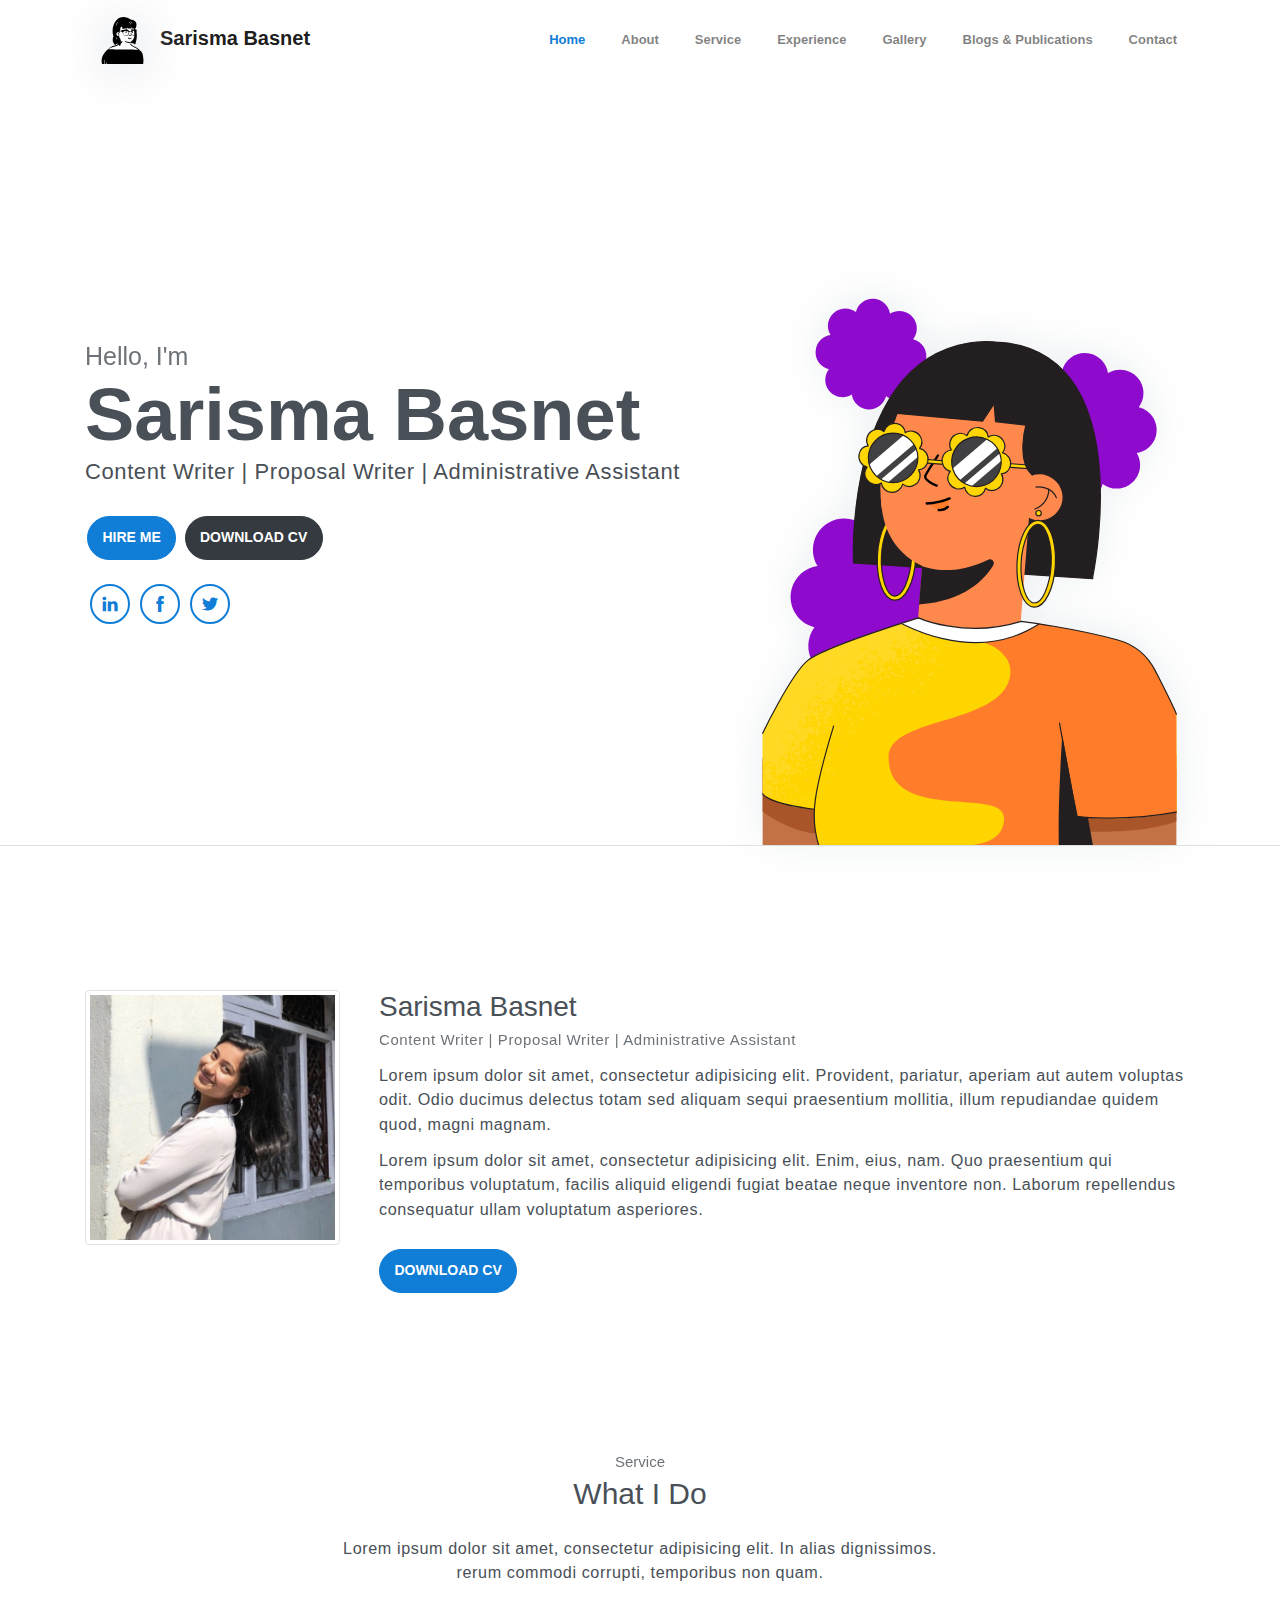
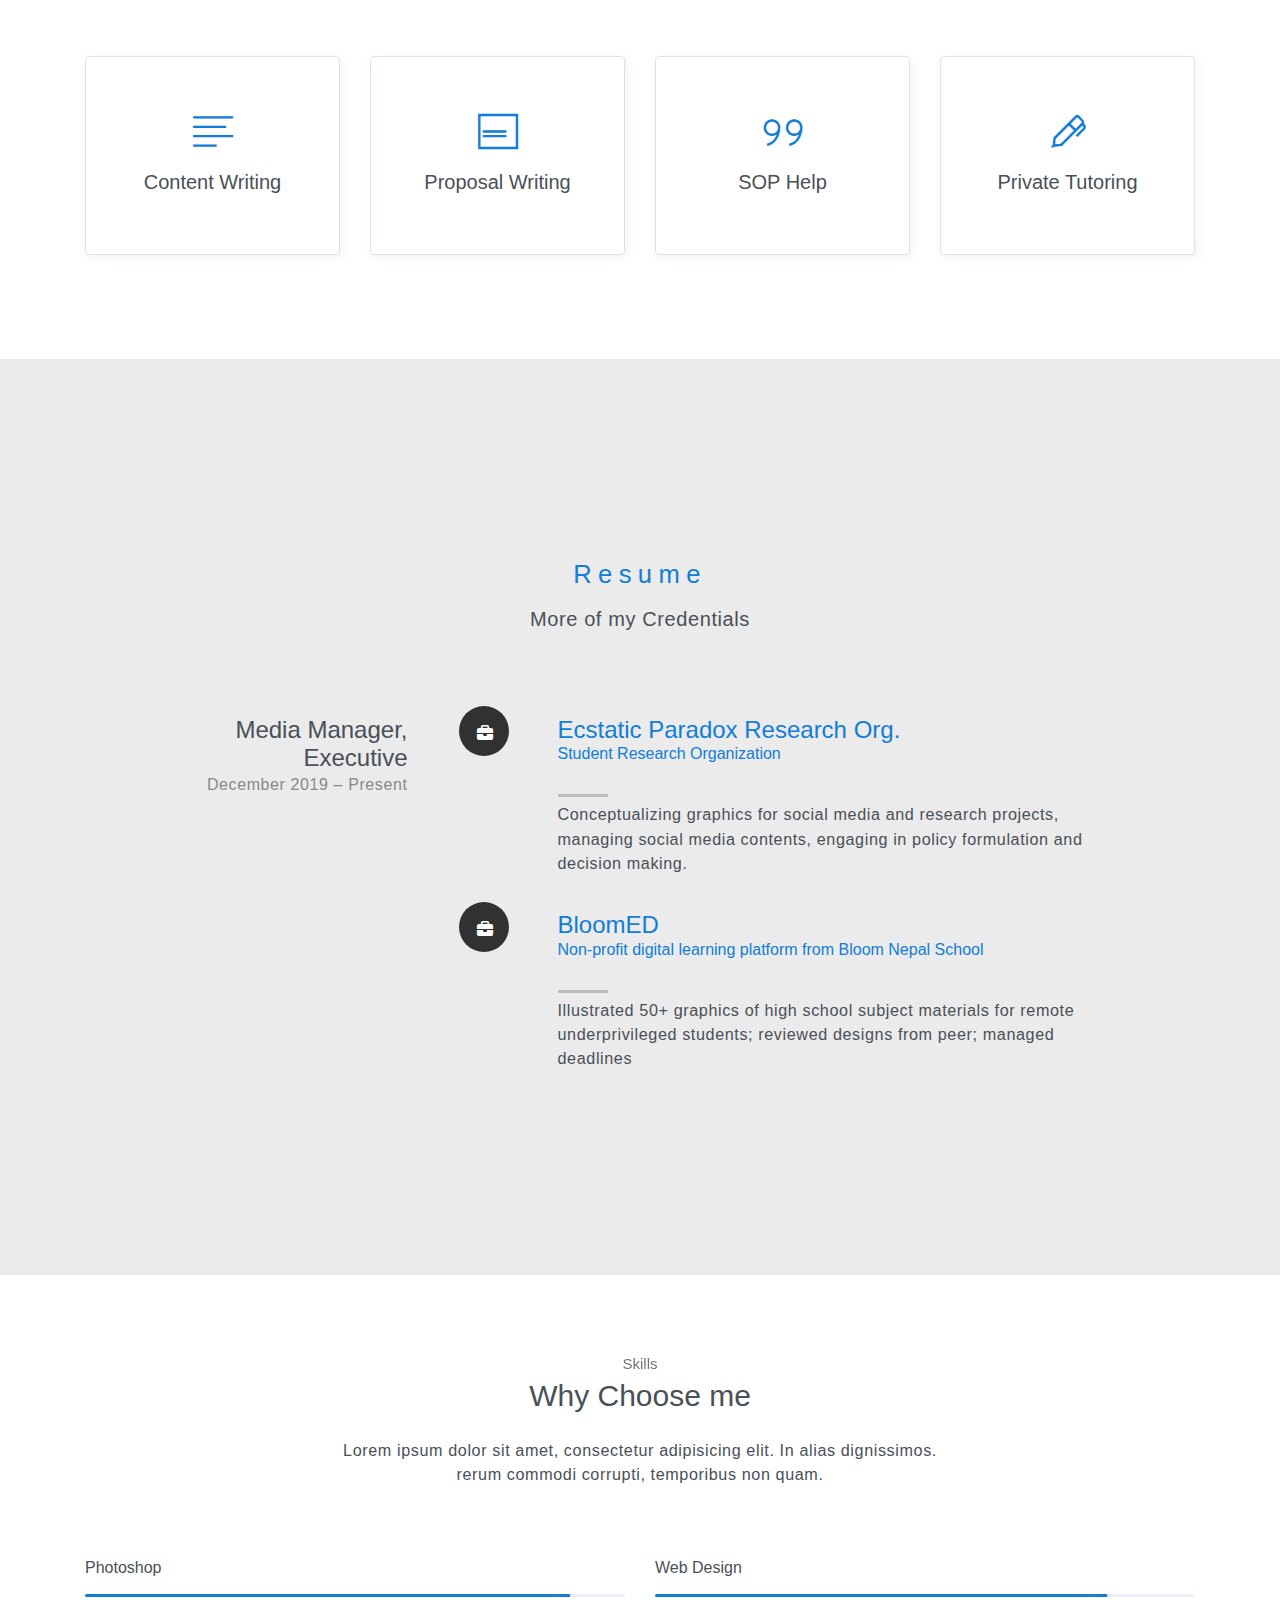
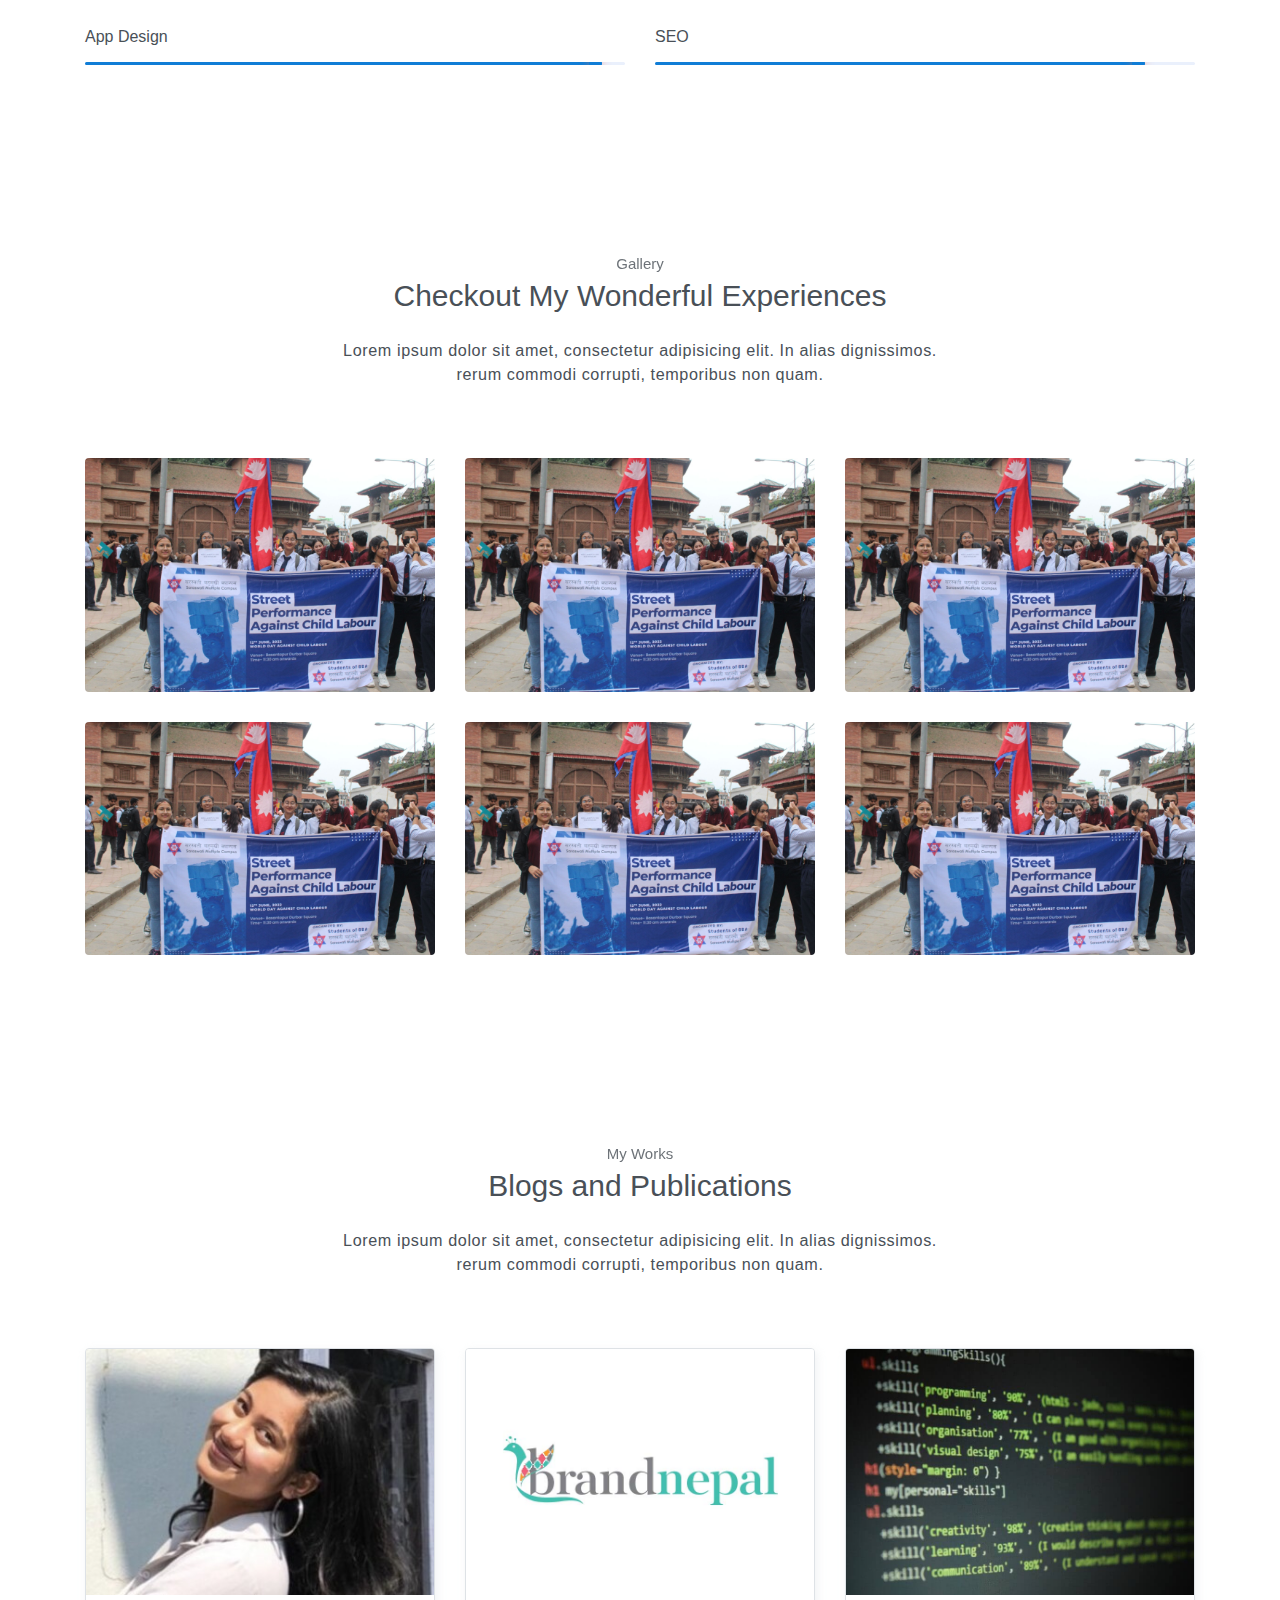
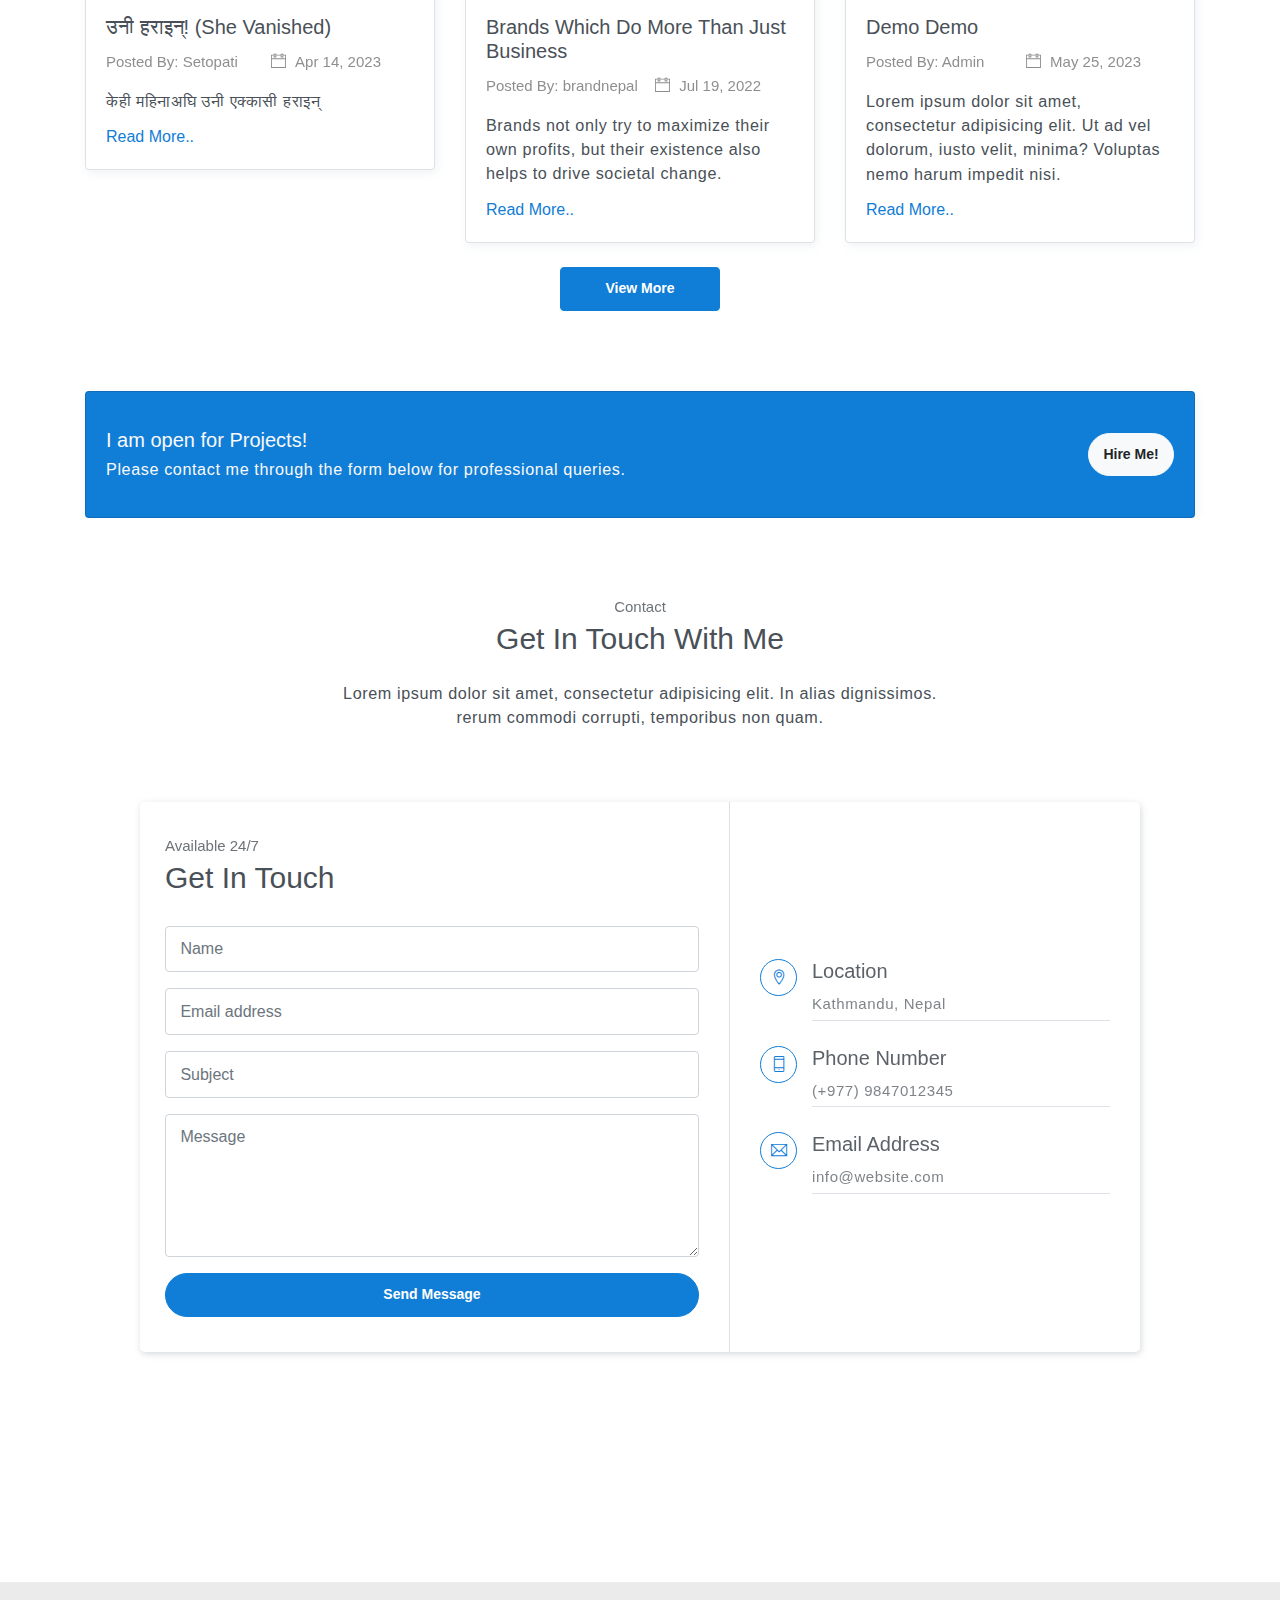
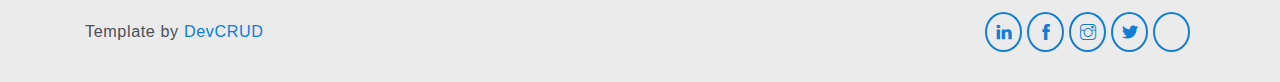
==== commit 51299595: "style: Added responsiveness to experience section" ====
--- a/index.html
+++ b/index.html
@@ -187,7 +187,7 @@
             <div>
 
                 <h5>Resume</h5>
-                <h2>More of my Credentials</h2>
+                <p style="font-size:20px; font-weight:500;">More of my Credentials</p>
             </div>
         </div> 
 
--- a/assets/css/main.css
+++ b/assets/css/main.css
@@ -67,9 +67,9 @@
 }
 
 #resume .timeline-ico {
-    height: 4.8rem;
-    width: 4.8rem;
-    line-height: 4.8rem;
+    height: 50px;
+    width: 50px;
+    line-height: 50px;
     background: #313131;
     border-radius: 50%;
     text-align: center;
@@ -100,7 +100,7 @@
 
 #resume .timeline-header p {
     font-family: "poppins-regular", sans-serif;
-    font-size: 16pxrem;
+    font-size: 16px;
     color: #888888;
 }
 
@@ -136,11 +136,12 @@
     }
 
     #resume .timeline-header h3 {
-        font-size: 1.8rem;
+        font-size: 20px;
     }
 
     #resume .timeline-header p {
-        font-size: 1.4rem;
+        font-size: 16px;
+
     }
 
     #resume .timeline-content {
@@ -159,17 +160,17 @@
 
     #resume .timeline-header {
         float: none;
+        font-size: 20px;
         width: auto;
-        padding-right: 15px;
         text-align: left;
     }
 
     #resume .timeline-header h3 {
-        font-size: 2rem;
+        font-size: 16px;
     }
 
     #resume .timeline-header p {
-        font-size: 1.5rem;
+        font-size: 12px;
         margin-bottom: 1.5rem;
     }
 
@@ -181,7 +182,7 @@
         padding-bottom: 0;
         padding-top: 2.1rem;
         margin-bottom: .6rem;
-        font-size: 1.7rem;
+        font-size: 18px;
     }
 
     #resume .timeline-content h4::after {
@@ -197,7 +198,7 @@
 
 @media only screen and (max-width:480px) {
     #resume .resume-header h2 {
-        font-size: 2.2rem;
+        font-size: 14px;
     }
 
     #resume .timeline-wrap::before {
@@ -210,7 +211,7 @@
         line-height: 3.6rem;
         left: 1.8rem;
         margin-left: -1.8rem;
-        font-size: 1.5rem;
+        font-size: 16px;
     }
 
     #resume .timeline-header,
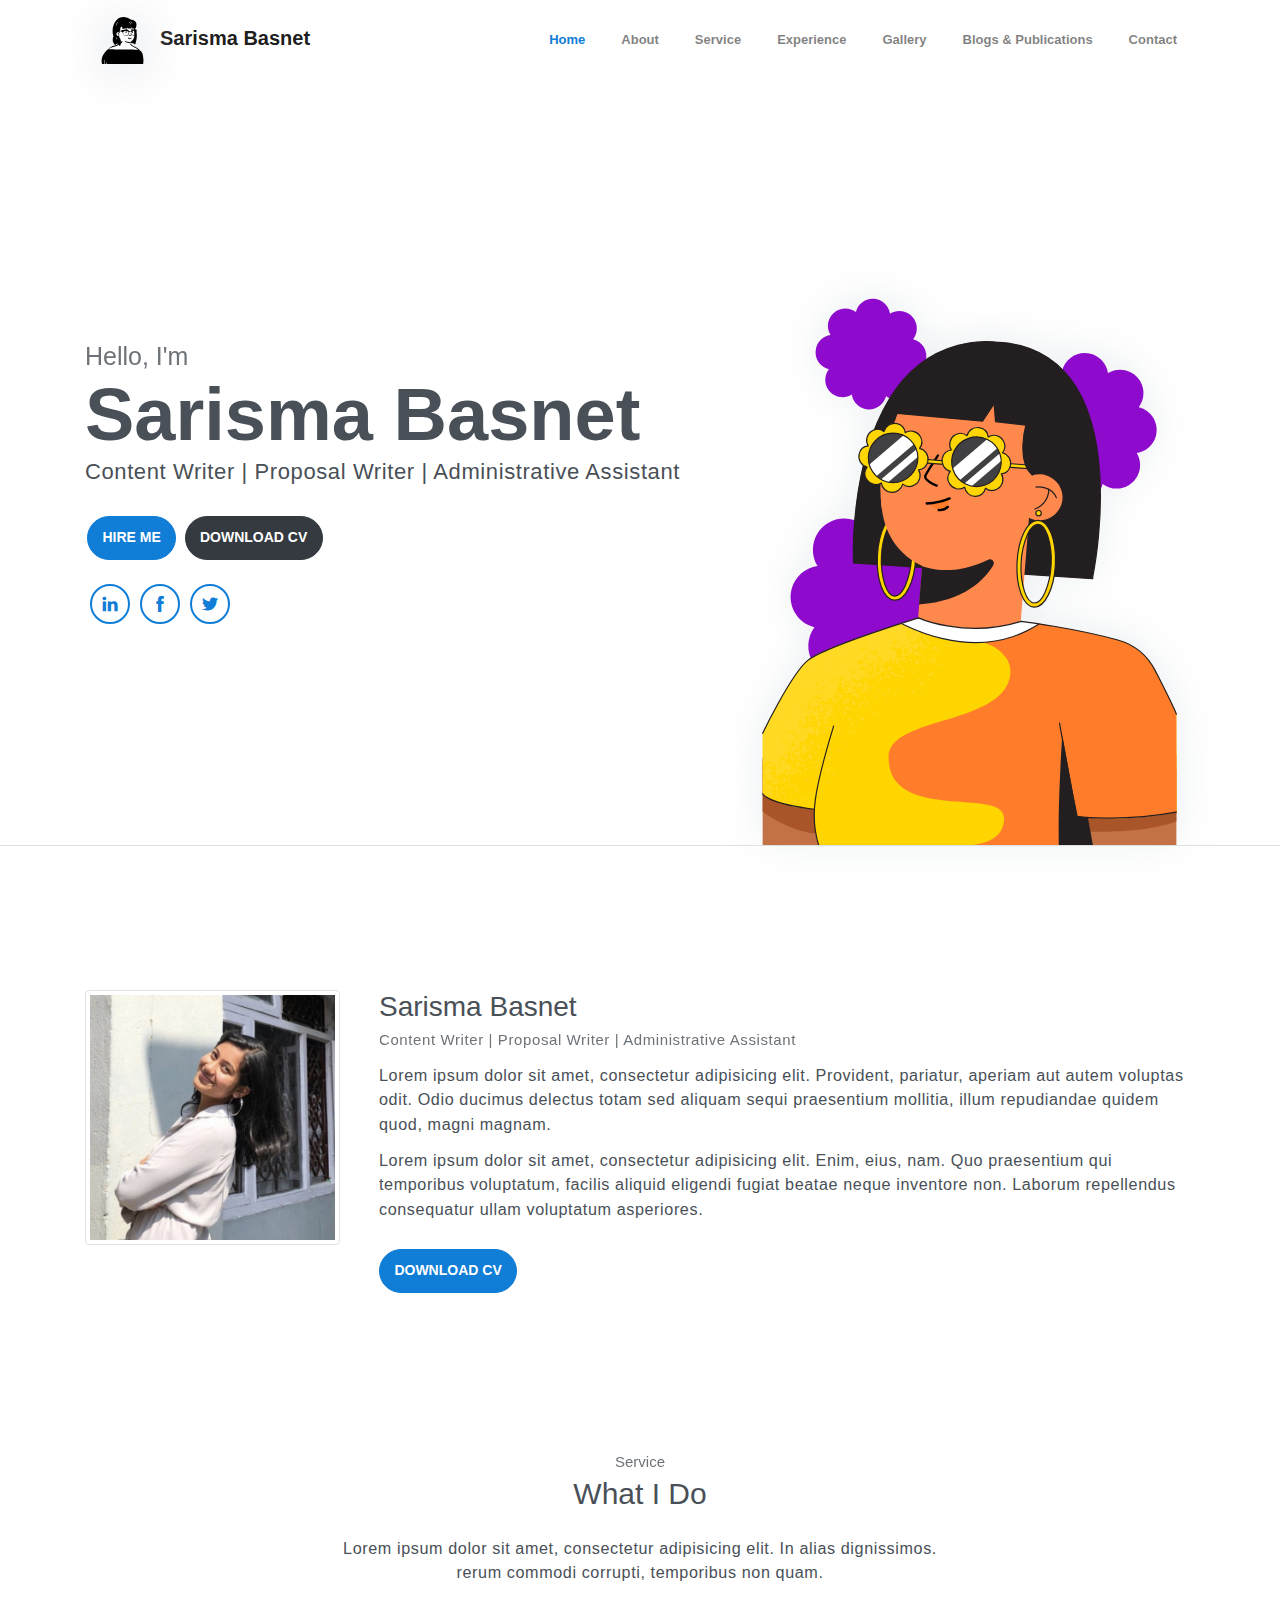
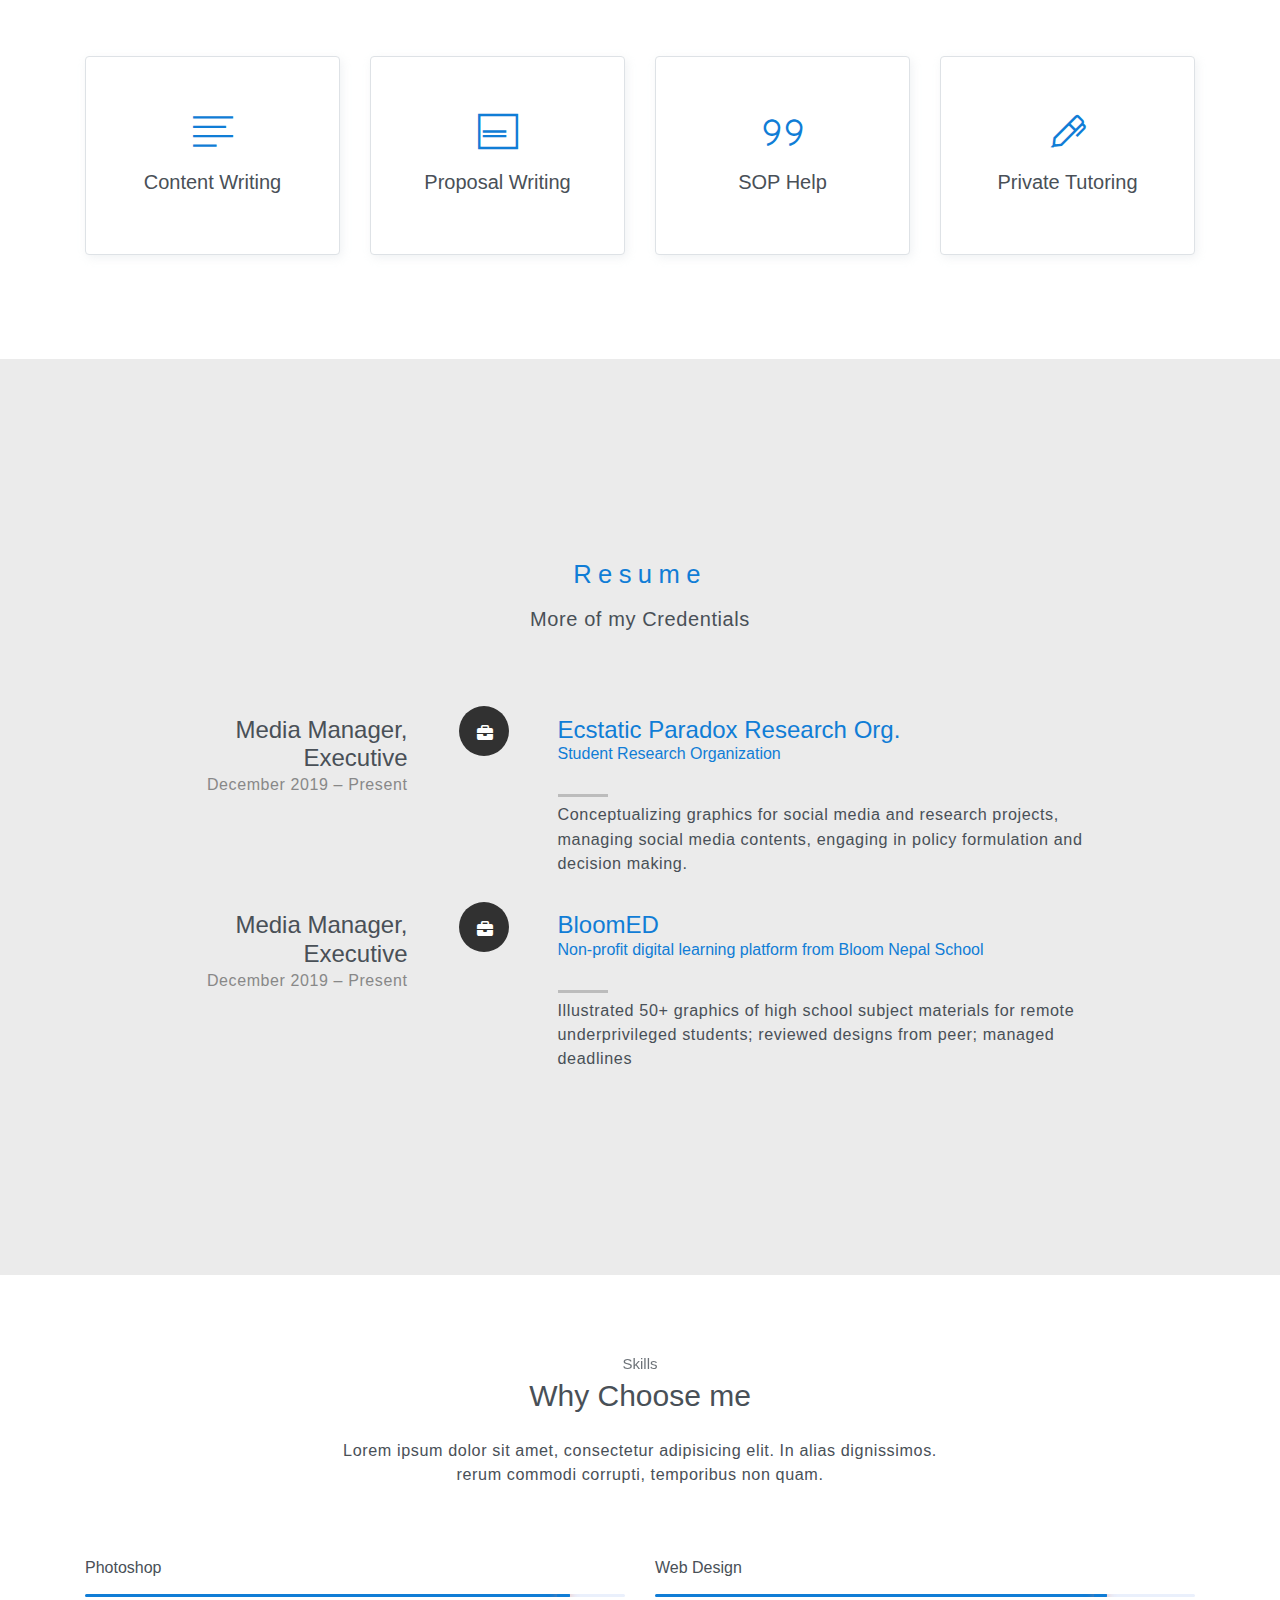
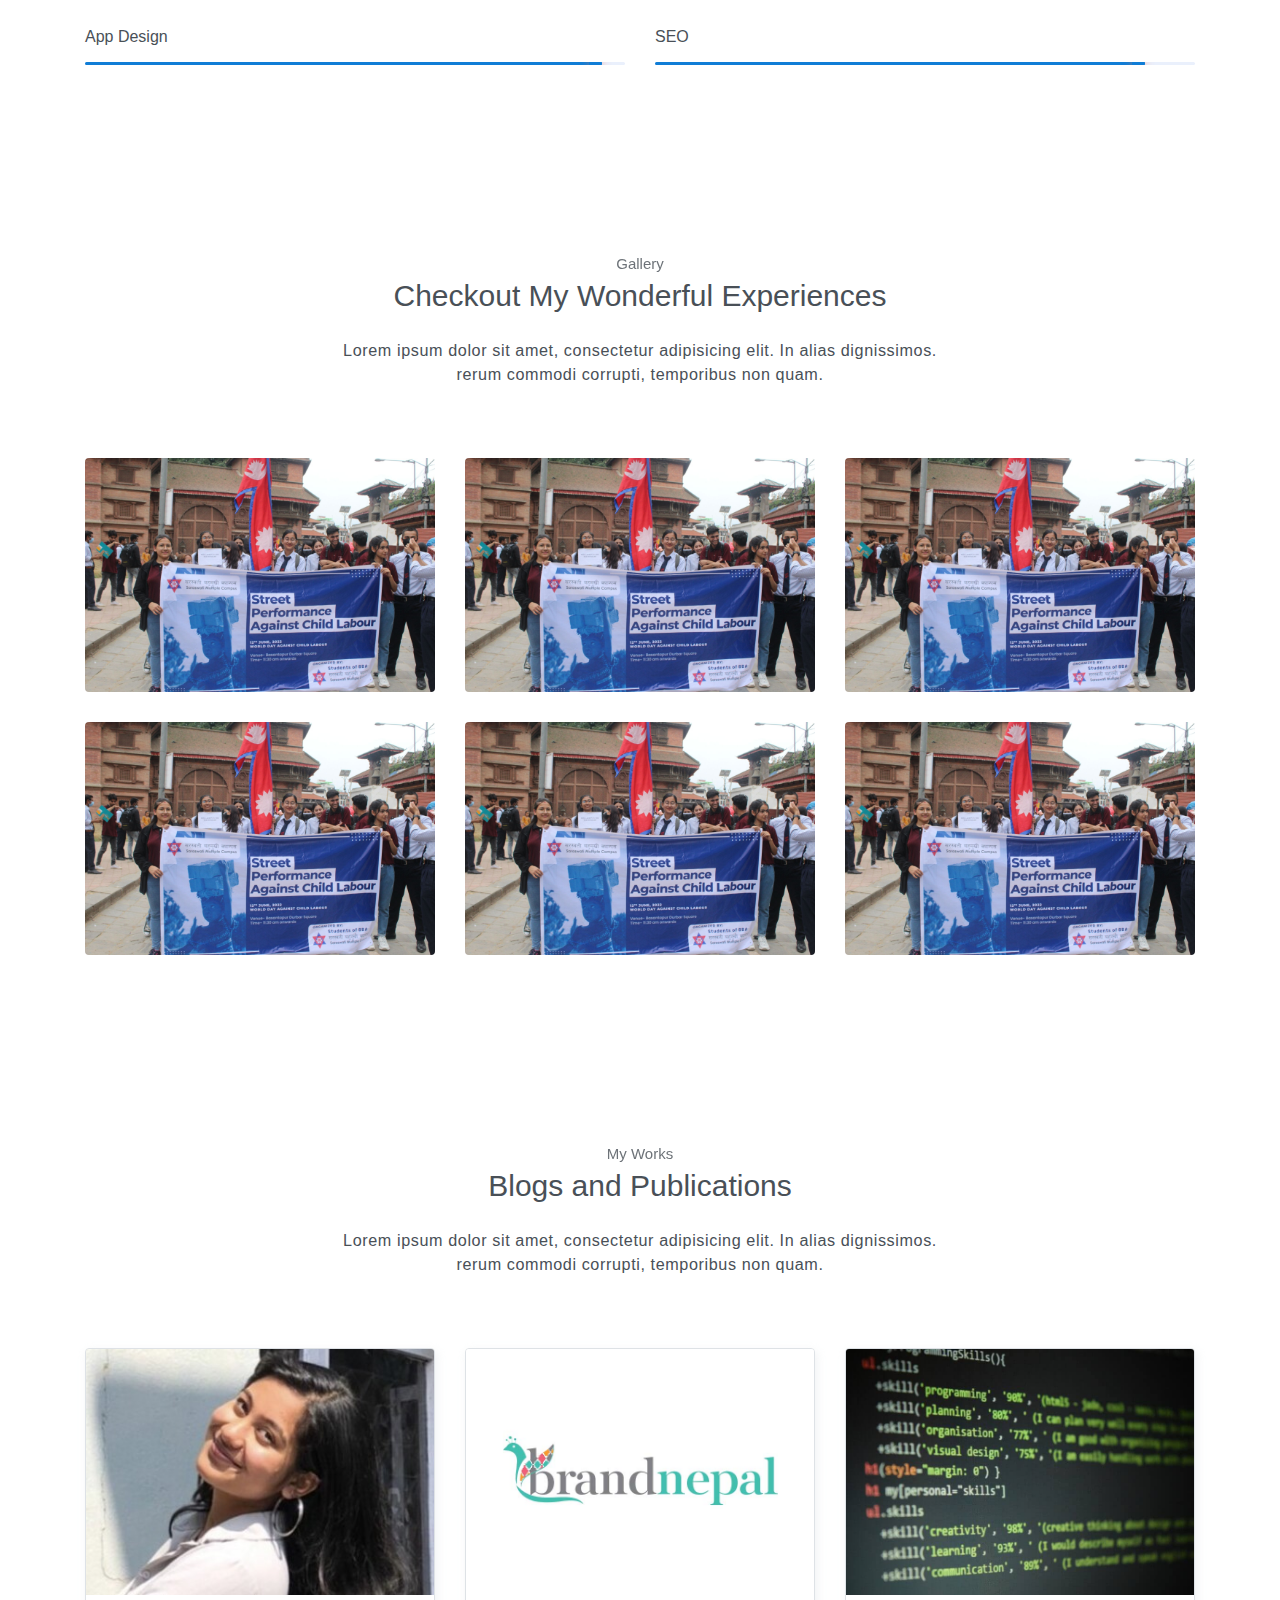
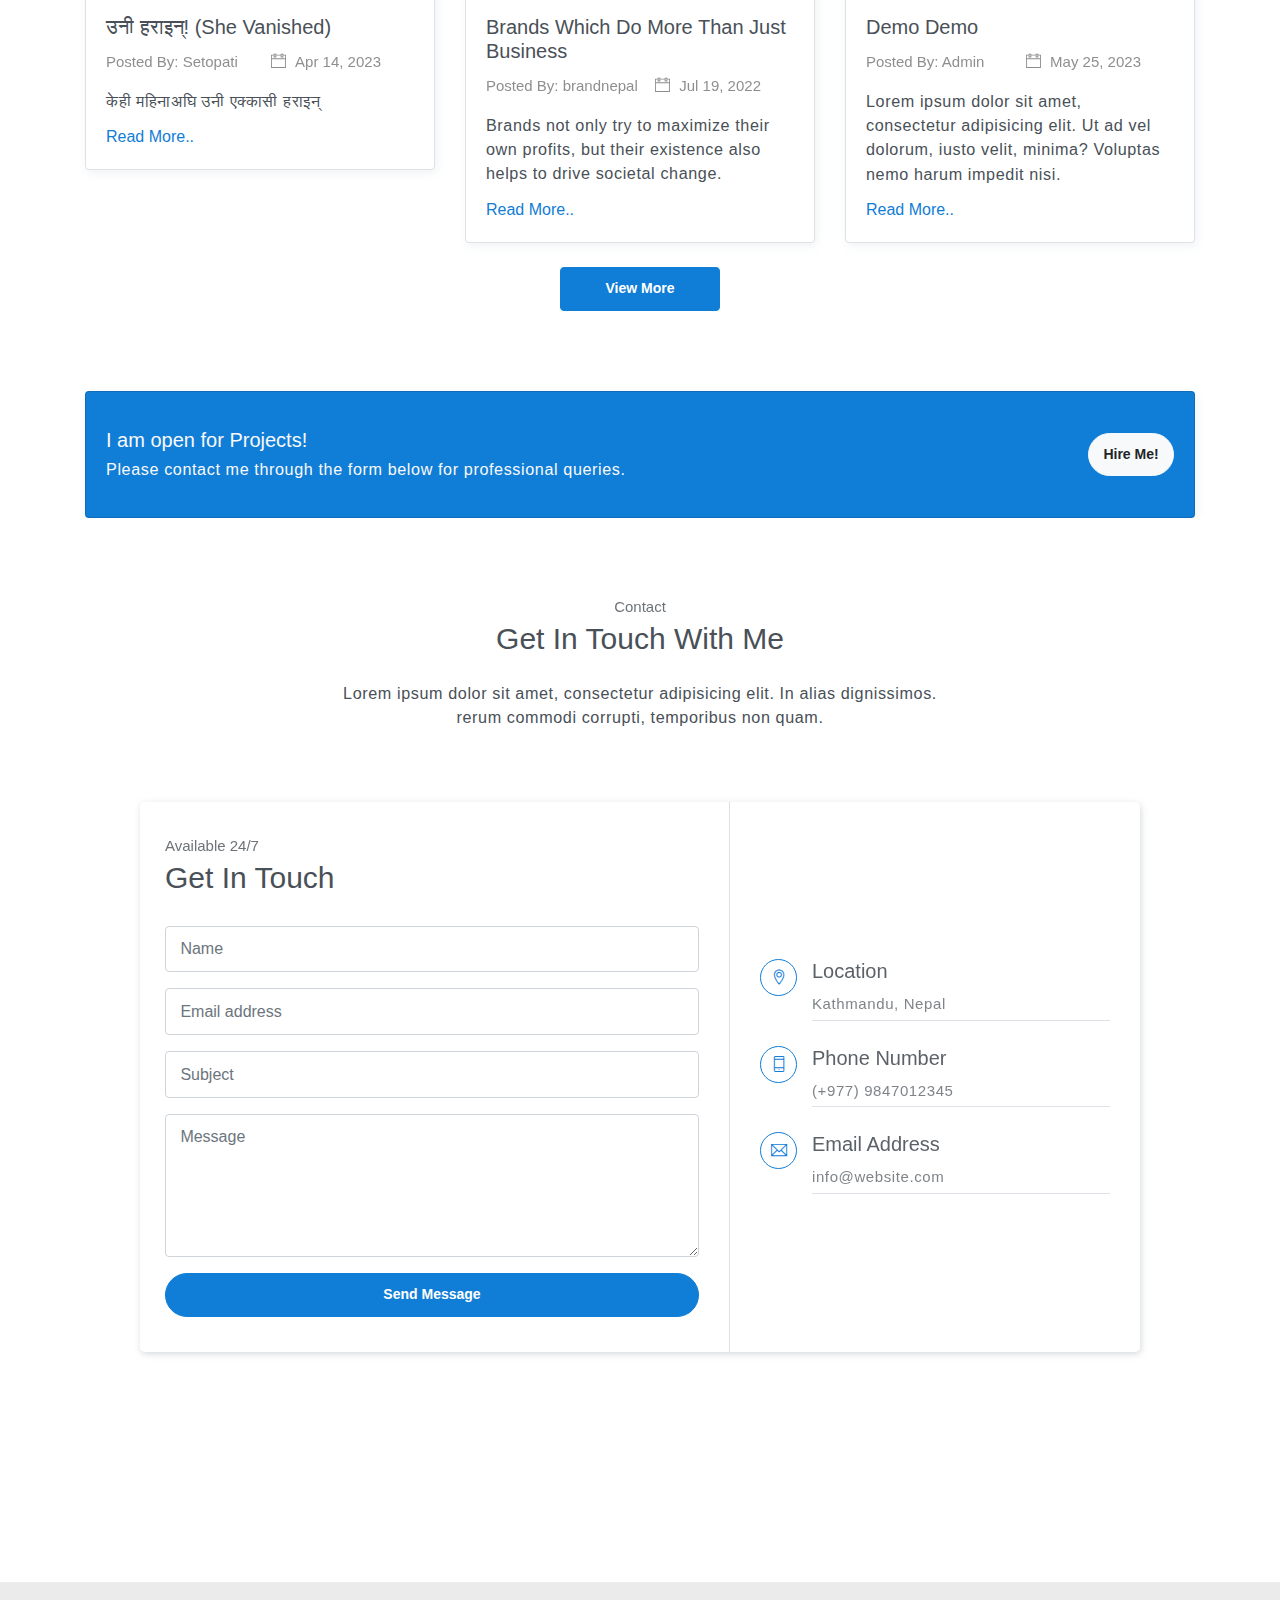
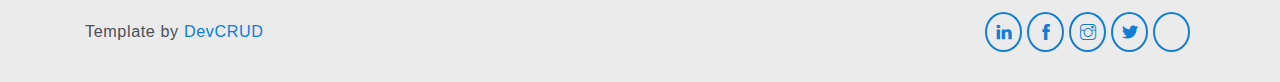
==== commit 7d17fe6c: "refactor: Added header" ====
--- a/index.html
+++ b/index.html
@@ -195,6 +195,7 @@
         <div class="container resume-timeline">
 
             <div>
+                <!-- experience -->
                 <div class="timeline-block">
 
                     <div class="timeline-ico">
@@ -217,7 +218,7 @@
 
                     </div>
 
-                </div> <!-- /timeline-block -->
+                </div> 
 
                 <!-- experience -->
                 <div class="timeline-block">
@@ -225,6 +226,13 @@
                     <div class="timeline-ico">
                         <i class="fa fa-briefcase"></i>
                     </div>
+                    
+                    <div class="timeline-header">
+                        <h3>Media Manager,<br>Executive</h3>
+                        <p>December 2019 – Present</p>
+                    </div>
+
+
                     <!-- experience detail -->
                     <div class="timeline-content">
                         <h4><a href="https://dev.bloomnf.org/">BloomED<br>
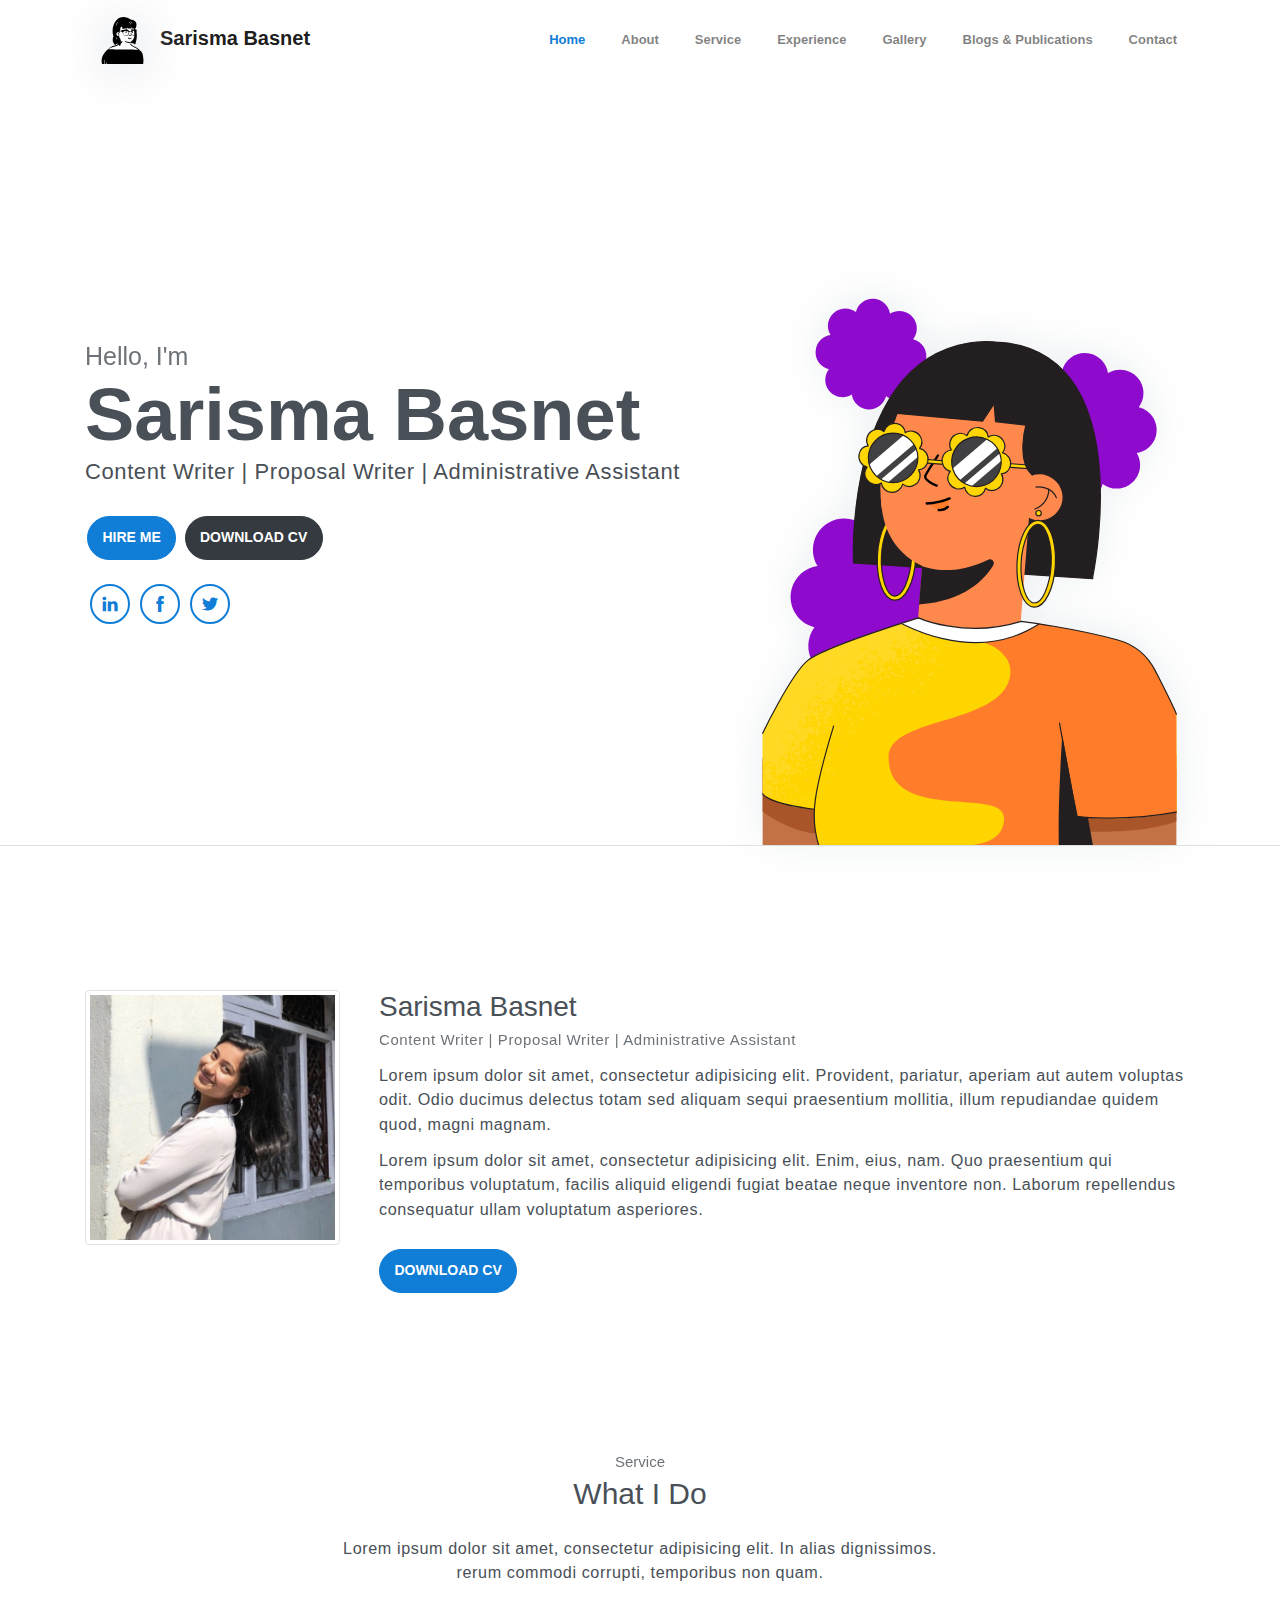
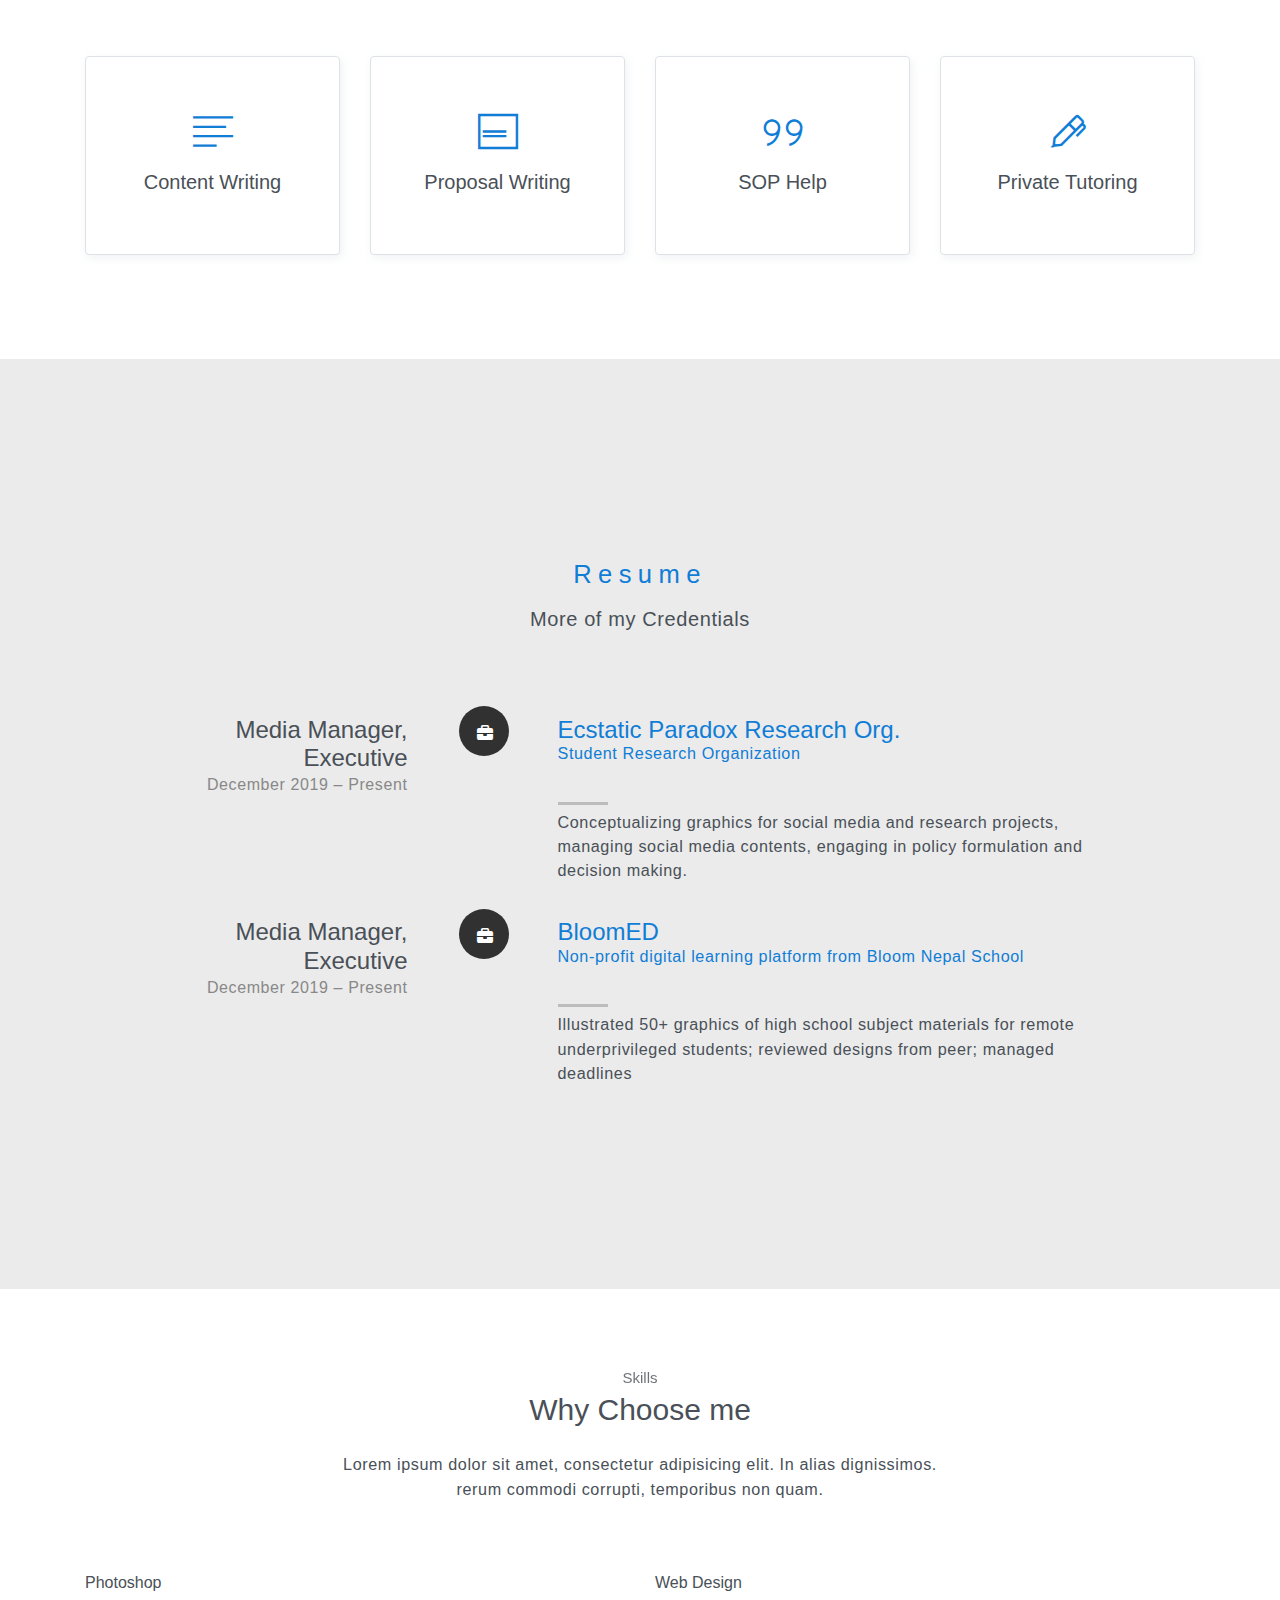
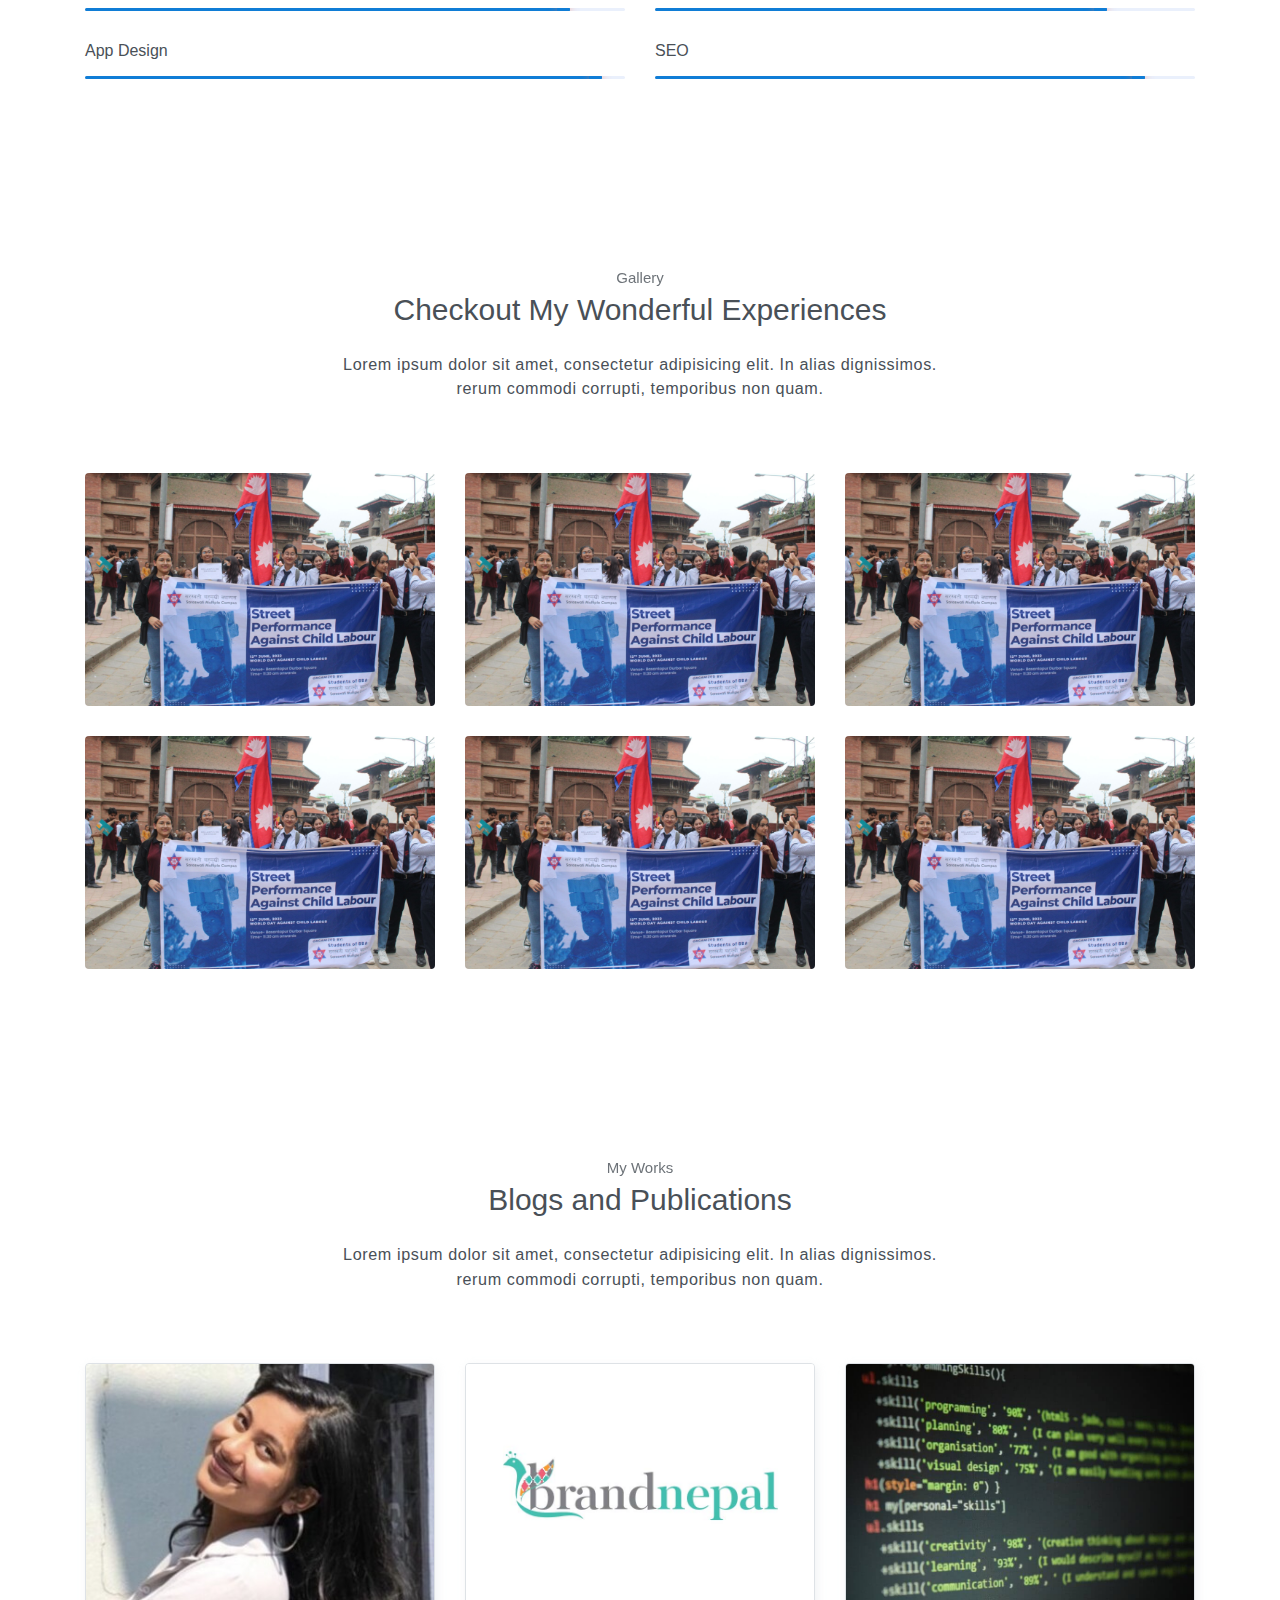
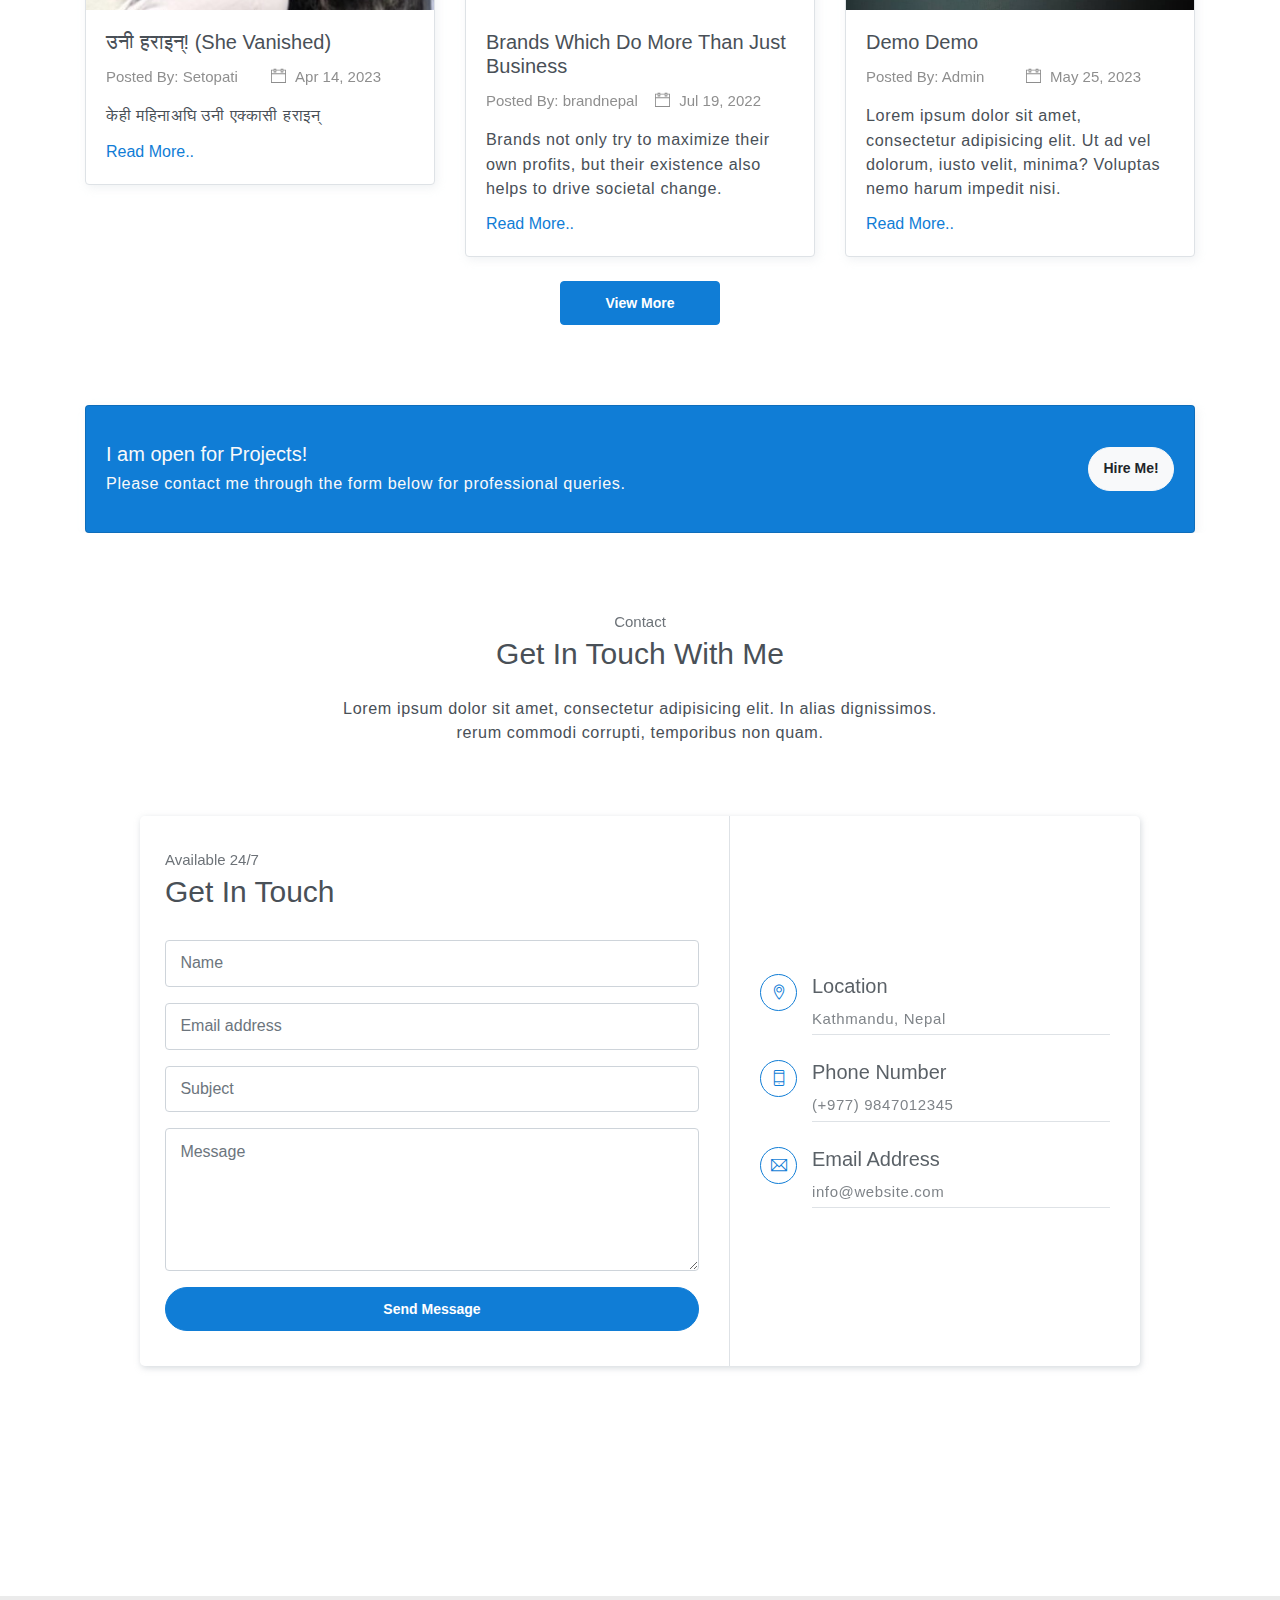
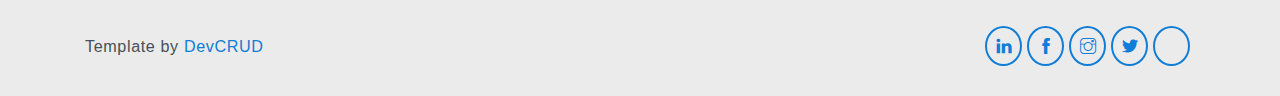
==== commit f07a54c1: "style: changed font-size" ====
--- a/index.html
+++ b/index.html
@@ -209,7 +209,7 @@
 
                     <div class="timeline-content">
                         <h4><a href="https://ecstaticparadox.com/">Ecstatic Paradox Research Org.<br>
-                                <h6>Student Research Organization</h6>
+                                <p>Student Research Organization</p>
                             </a>
                         </h4>
                         <p>Conceptualizing graphics for social media and research projects, managing
@@ -236,7 +236,7 @@
                     <!-- experience detail -->
                     <div class="timeline-content">
                         <h4><a href="https://dev.bloomnf.org/">BloomED<br>
-                                <h6>Non-profit digital learning platform from Bloom Nepal School</h6>
+                                <p>Non-profit digital learning platform from Bloom Nepal School</p>
                             </a>
                         </h4>
 
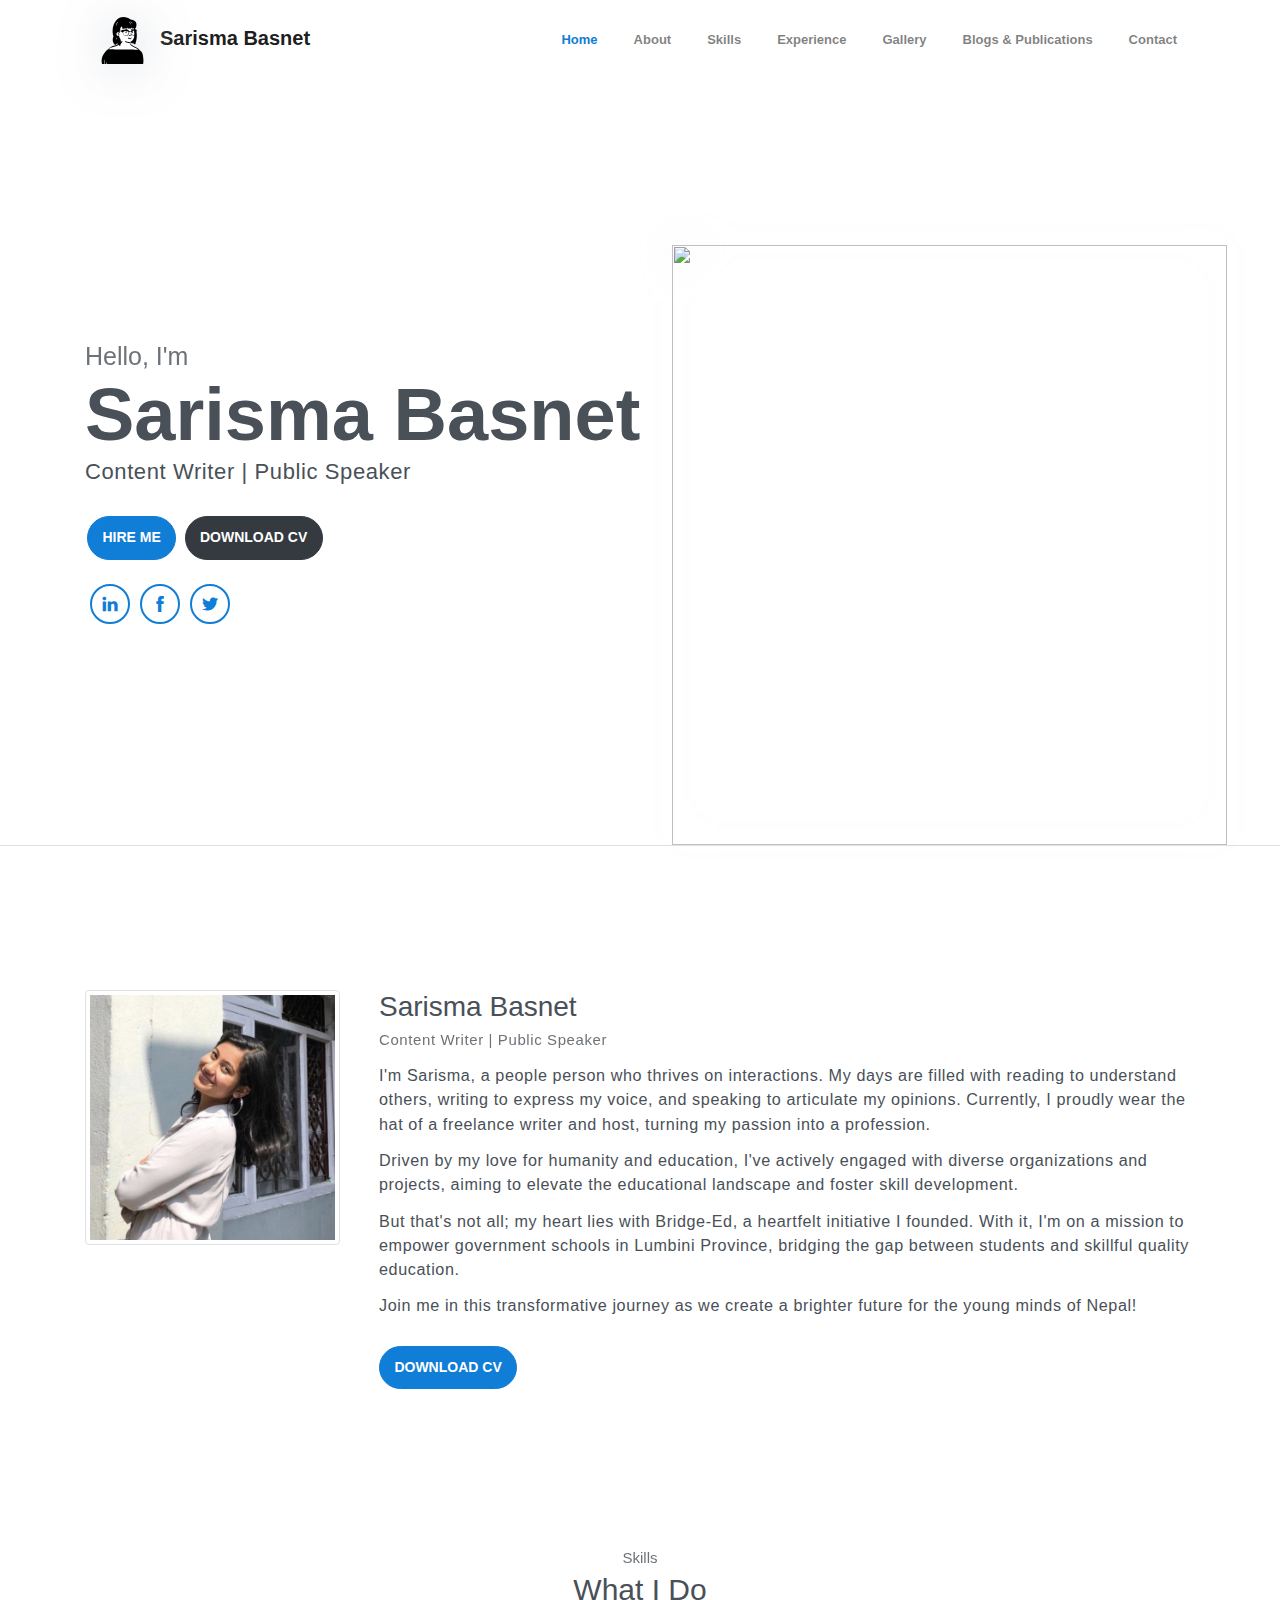
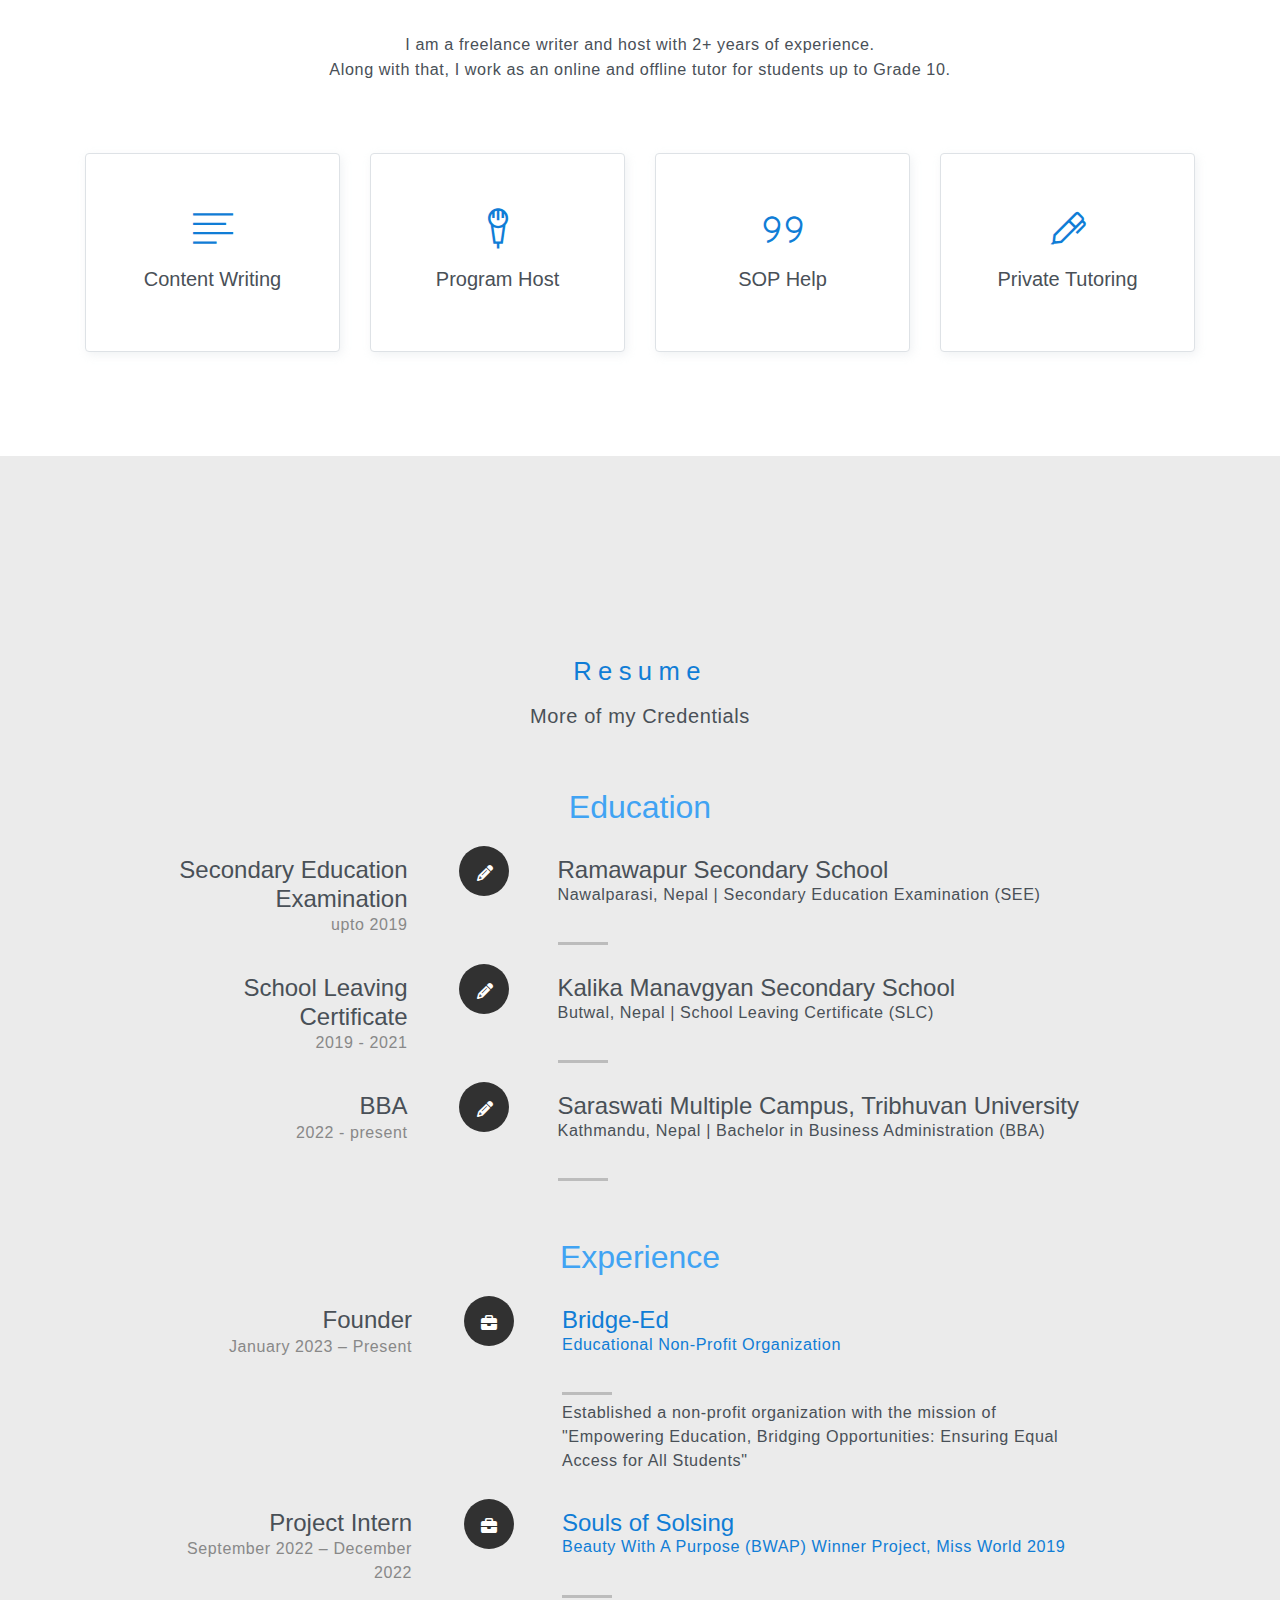
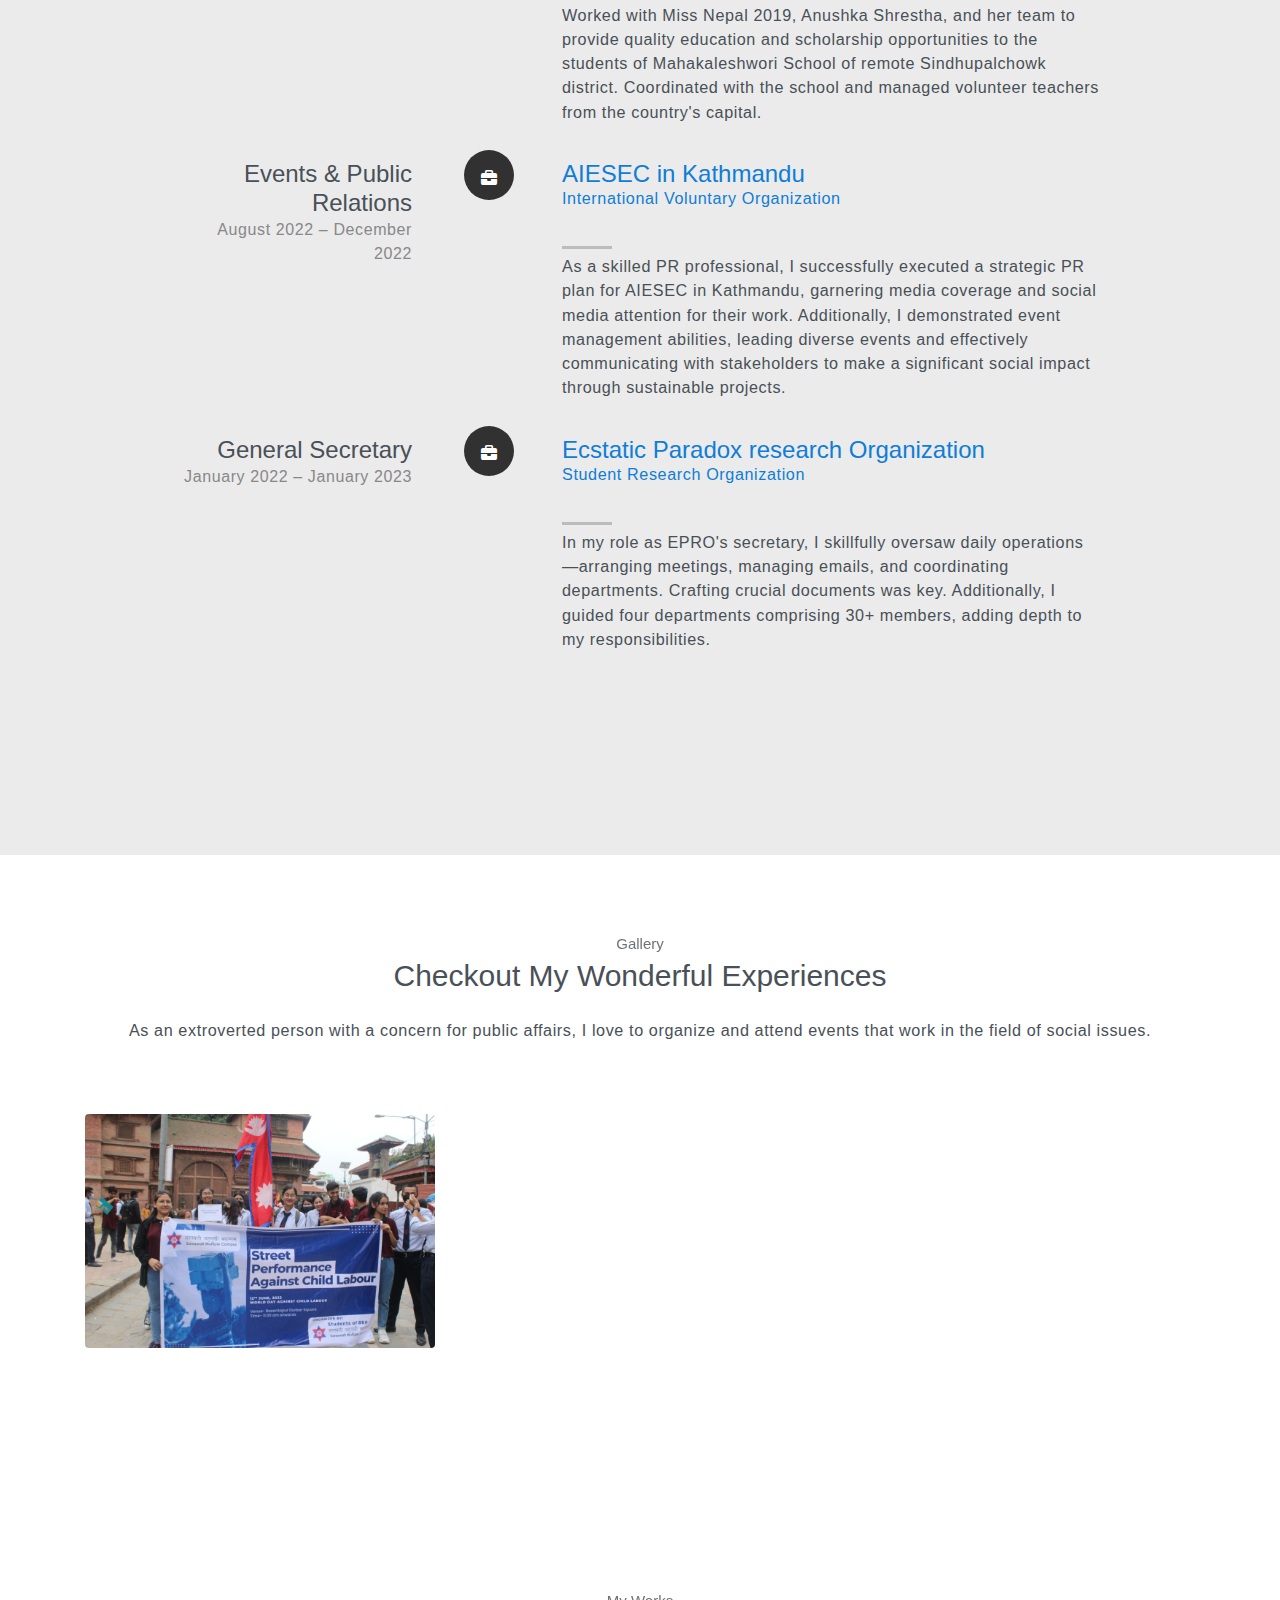
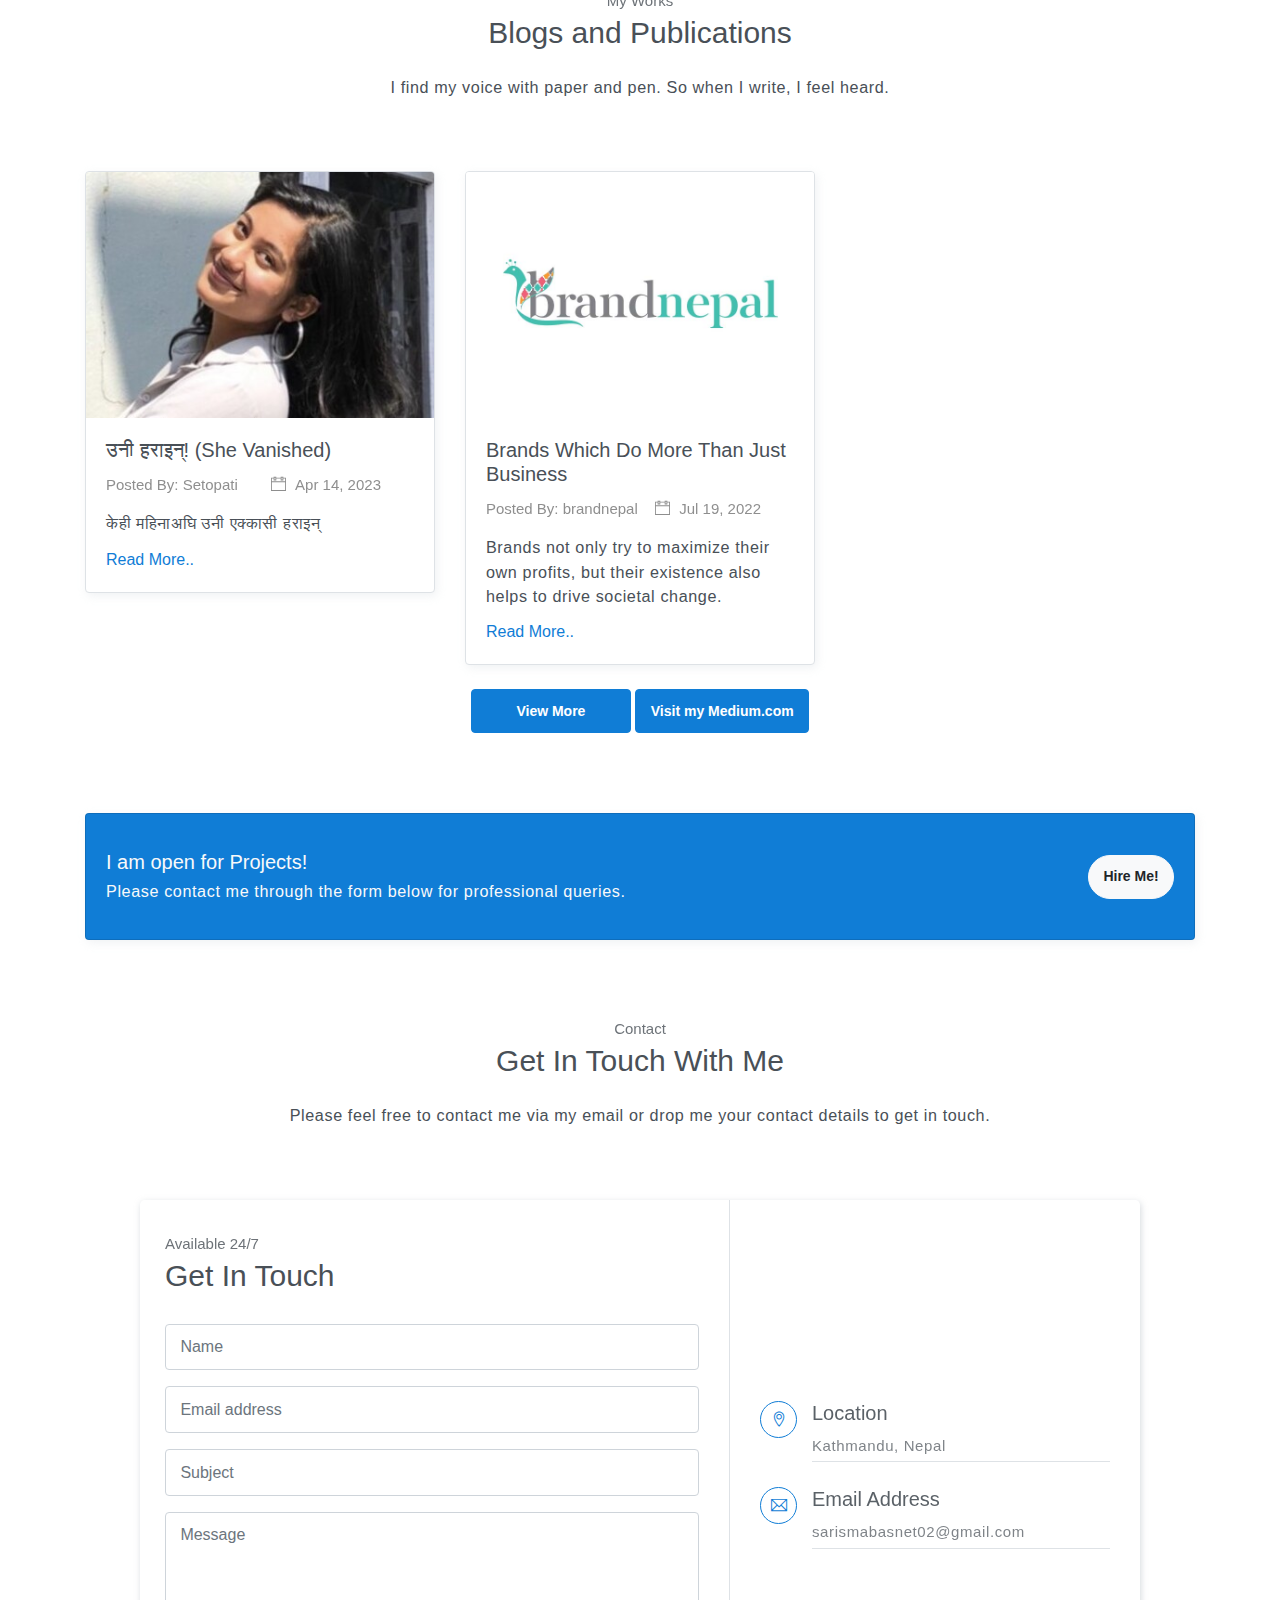
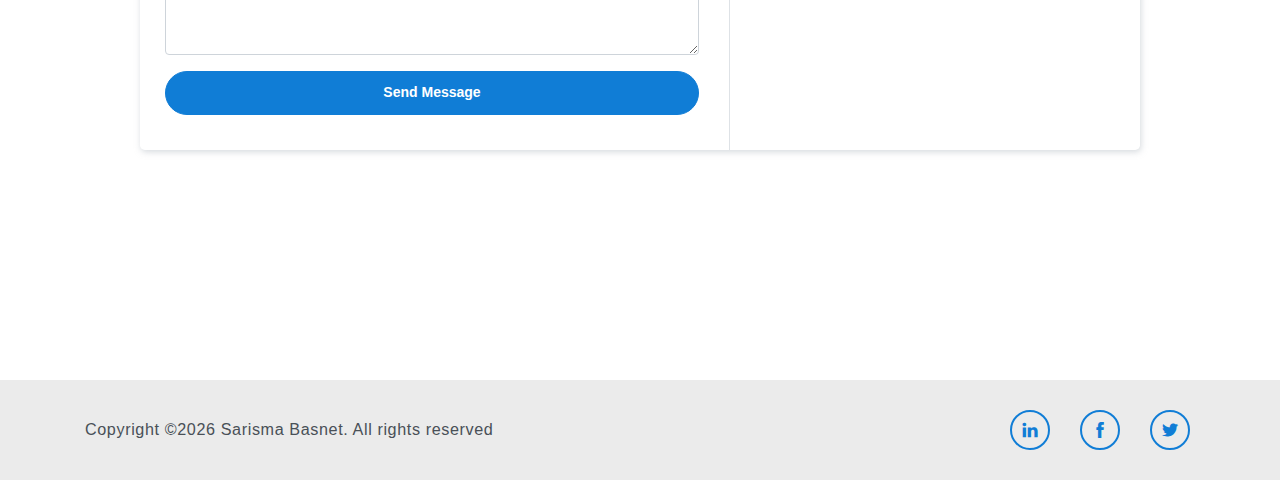
==== commit 974e8006: "Update index.html twitter link" ====
--- a/index.html
+++ b/index.html
@@ -36,10 +36,10 @@
                         <a class="nav-link" href="#about">About</a>
                     </li>
                     <li class="nav-item">
-                        <a class="nav-link" href="#service">Service</a>
+                        <a class="nav-link" href="#service">Skills</a>
                     </li>
                     <li class="nav-item">
-                        <a class="nav-link" href="#exp">Experience</a>
+                        <a class="nav-link" href="#resume">Experience</a>
                     </li>
                     <li class="nav-item">
                         <a class="nav-link" href="#portfolio">Gallery</a>
@@ -66,7 +66,7 @@
             <div class="infos">
                 <h6 class="subtitle">Hello, I'm</h6>
                 <h6 class="title">Sarisma Basnet</h6>
-                <p>Content Writer | Proposal Writer | Administrative Assistant</p>
+                <p>Content Writer | Public Speaker</p>
 
                 <div class="buttons pt-3">
                     <a href="#contact"><button class="btn btn-primary rounded">HIRE ME</button></a>
@@ -74,9 +74,9 @@
                 </div>
 
                 <div class="socials mt-4">
-                    <a class="social-item" href="javascript:void(0)"><i class="ti-linkedin"></i></a>
+                    <a class="social-item" href="https://www.linkedin.com/in/sarisma-basnet/"><i class="ti-linkedin"></i></a>
                     <a class="social-item" href="javascript:void(0)"><i class="ti-facebook"></i></a>
-                    <a class="social-item" href="https://twitter.com/jo_sukai_hos"><i class="ti-twitter-alt"></i></a>
+                    <a class="social-item" href="javascript:void(0)"><i class="ti-twitter-alt"></i></a>
 
 
 
@@ -87,7 +87,7 @@
 
             </div>
             <div class="img-holder">
-                <img src="assets/imgs/saru.svg" alt="">
+                <img src="assets/imgs/saruu05f.png"  height="600"alt="">
             </div>
         </div>
 
@@ -120,13 +120,15 @@
                 </div>
                 <div class="pl-md-4 col-md-9">
                     <h6 class="title">Sarisma Basnet</h6>
-                    <p class="subtitle">Content Writer | Proposal Writer | Administrative Assistant</p>
-                    <p>Lorem ipsum dolor sit amet, consectetur adipisicing elit. Provident, pariatur, aperiam aut autem
-                        voluptas odit. Odio ducimus delectus totam sed aliquam sequi praesentium mollitia, illum
-                        repudiandae quidem quod, magni magnam.</p>
-                    <p>Lorem ipsum dolor sit amet, consectetur adipisicing elit. Enim, eius, nam. Quo praesentium qui
-                        temporibus voluptatum, facilis aliquid eligendi fugiat beatae neque inventore non. Laborum
-                        repellendus consequatur ullam voluptatum asperiores.</p>
+                    <p class="subtitle">Content Writer | Public Speaker</p>
+                    <p>I'm Sarisma, a people person who thrives on interactions. My days are filled with reading to understand others, 
+                        writing to express my voice, and speaking to articulate my opinions. Currently, I proudly wear the hat of a 
+                        freelance writer and host, turning my passion into a profession.</p>
+                    <p>Driven by my love for humanity and education, I've actively engaged with diverse organizations and projects, 
+                        aiming to elevate the educational landscape and foster skill development. </p>
+                        <p>But that's not all; my heart lies with Bridge-Ed, a heartfelt initiative I founded. With it, I'm on a mission to empower 
+                            government schools in Lumbini Province, bridging the gap between students and skillful quality education.</p>
+                            <p>Join me in this transformative journey as we create a brighter future for the young minds of Nepal!</p>
                     <button class="btn btn-primary rounded mt-3">DOWNLOAD CV</button>
                 </div>
             </div>
@@ -137,10 +139,10 @@
     <!-- Service section -->
     <section id="service" class="section">
         <div class="container text-center">
-            <h6 class="subtitle">Service</h6>
+            <h6 class="subtitle">Skills</h6>
             <h6 class="section-title mb-4">What I Do</h6>
-            <p class="mb-5 pb-4">Lorem ipsum dolor sit amet, consectetur adipisicing elit. In alias dignissimos. <br>
-                rerum commodi corrupti, temporibus non quam.</p>
+            <p class="mb-5 pb-4">I am a freelance writer and host with 2+ years of experience.<br>
+                Along with that, I work as an online and offline tutor for students up to Grade 10.</p>
 
             <div class="row">
                 <div class="col-sm-6 col-md-3 mb-4">
@@ -154,8 +156,8 @@
                 <div class="col-sm-6 col-md-3 mb-4">
                     <div class="custom-card card border">
                         <div class="card-body">
-                            <i class="icon ti-layout-media-overlay-alt-2"></i>
-                            <h5>Proposal Writing</h5>
+                            <i class="icon ti-microphone-alt"></i>
+                            <h5>Program Host</h5>
                         </div>
                     </div>
                 </div>
@@ -191,29 +193,115 @@
             </div>
         </div> 
 
+        
+        
         <!-- timeline starts -->
         <div class="container resume-timeline">
+            
+            <div class="col-twelve resume-header">
+
+                <h2>Education</h2>
+ 
+            </div> <!-- /resume-header -->
 
             <div>
                 <!-- experience -->
                 <div class="timeline-block">
 
                     <div class="timeline-ico">
-                        <i class="fa fa-briefcase"></i>
+                        <i class="fa fa-pencil"></i>
                     </div>
 
                     <div class="timeline-header">
-                        <h3>Media Manager,<br>Executive</h3>
-                        <p>December 2019 – Present</p>
+                        <h3>Secondary Education Examination</h3>
+                        <p>upto 2019</p>
                     </div>
 
                     <div class="timeline-content">
-                        <h4><a href="https://ecstaticparadox.com/">Ecstatic Paradox Research Org.<br>
-                                <p>Student Research Organization</p>
+                        <h4><a >Ramawapur Secondary School<br>
+                                <p>Nawalparasi, Nepal | Secondary Education Examination (SEE)</p>
                             </a>
                         </h4>
-                        <p>Conceptualizing graphics for social media and research projects, managing
-                            social media contents, engaging in policy formulation and decision making.</p>
+                    </div>
+                 </div> 
+
+                 <div class="timeline-block">
+
+                    <div class="timeline-ico">
+                        <i class="fa fa-pencil"></i>
+                    </div>
+
+                    <div class="timeline-header">
+                        <h3>School Leaving Certificate</h3>
+                        <p>2019 - 2021</p>
+                    </div>
+
+                    <div class="timeline-content">
+                        <h4><a>Kalika Manavgyan Secondary School<br>
+                                <p>Butwal, Nepal | School Leaving Certificate (SLC)</p>
+                            </a>
+                        </h4>
+                    </div>
+                 </div> 
+
+                 <div class="timeline-block">
+
+                    <div class="timeline-ico">
+                        <i class="fa fa-pencil"></i>
+                    </div>
+
+                    <div class="timeline-header">
+                        <h3>BBA</h3>
+                        <p>2022 - present</p>
+                    </div>
+
+                    <div class="timeline-content">
+                        <h4><a>Saraswati Multiple Campus, Tribhuvan University<br>
+                                <p>Kathmandu, Nepal | Bachelor in Business Administration (BBA) </p>
+                            </a>
+                        </h4>
+                    </div>
+                 </div> 
+
+
+                 <div class="container section-intro">
+                    <div>
+        
+                        <h5></h5>
+                        <p style="font-size:20px; font-weight:500;"></p>
+                    </div>
+                </div> 
+        
+        <!-- timeline starts -->
+        <div class="container resume-timeline">
+
+
+            <div class="col-twelve resume-header">
+
+                <h2>Experience</h2>
+    
+            </div> <!-- /resume-header -->
+
+
+            <div>
+                <!-- experience -->
+                <div class="timeline-block">
+
+                    <div class="timeline-ico">
+                        <i class="fa fa-briefcase"></i>
+                    </div>
+
+                    <div class="timeline-header">
+                        <h3>Founder</h3>
+                        <p>January 2023 – Present</p>
+                    </div>
+
+                    <div class="timeline-content">
+                        <h4><a href="https://ecstaticparadox.com/">Bridge-Ed<br>
+                                <p>Educational Non-Profit Organization</p>
+                            </a>
+                        </h4>
+                        <p>Established a non-profit organization with the mission of "Empowering Education, Bridging Opportunities: Ensuring Equal Access for All Students" </p>
 
 
                     </div>
@@ -228,26 +316,84 @@
                     </div>
                     
                     <div class="timeline-header">
-                        <h3>Media Manager,<br>Executive</h3>
-                        <p>December 2019 – Present</p>
+                        <h3>Project Intern</h3>
+                        <p>September 2022 – December 2022</p>
                     </div>
 
 
                     <!-- experience detail -->
                     <div class="timeline-content">
-                        <h4><a href="https://dev.bloomnf.org/">BloomED<br>
-                                <p>Non-profit digital learning platform from Bloom Nepal School</p>
+                        <h4><a href="https://www.facebook.com/info.soulsofsolsing/">Souls of Solsing<br>
+                                <p>Beauty With A Purpose (BWAP) Winner Project, Miss World 2019 </p>
                             </a>
                         </h4>
 
-                        <p>Illustrated 50+ graphics of high school subject materials for remote
-                            underprivileged students; reviewed designs from peer; managed
-                            deadlines</p>
+                        <p>Worked with Miss Nepal 2019, Anushka Shrestha, and her team to 
+                            provide quality education and scholarship opportunities to the students of 
+                            Mahakaleshwori School of remote Sindhupalchowk district. Coordinated with the 
+                            school and managed volunteer teachers from the country's capital.
+                        </p>
                     </div>
 
                 </div> <!-- /timeline-block -->
 
 
+                 <!-- experience -->
+                 <div class="timeline-block">
+                    <!-- icon -->
+                    <div class="timeline-ico">
+                        <i class="fa fa-briefcase"></i>
+                    </div>
+                    
+                    <div class="timeline-header">
+                        <h3>Events & Public Relations</h3>
+                        <p>August 2022 – December 2022</p>
+                    </div>
+
+
+                    <!-- experience detail -->
+                    <div class="timeline-content">
+                        <h4><a href="">AIESEC in Kathmandu<br>
+                                <p>International Voluntary Organization</p>
+                            </a>
+                        </h4>
+
+                        <p>As a skilled PR professional, I successfully executed a strategic PR 
+                            plan for AIESEC in Kathmandu, garnering media coverage and social media 
+                            attention for their work. Additionally, I demonstrated event management 
+                            abilities, leading diverse events and effectively communicating with stakeholders 
+                            to make a significant social impact through sustainable projects.
+                        </p>
+                    </div>
+
+                </div> <!-- /timeline-block -->
+
+                <!-- experience -->
+                <div class="timeline-block">
+                    <!-- icon -->
+                    <div class="timeline-ico">
+                        <i class="fa fa-briefcase"></i>
+                    </div>
+                    
+                    <div class="timeline-header">
+                        <h3>General Secretary</h3>
+                        <p>January 2022 – January 2023</p>
+                    </div>
+
+
+                    <!-- experience detail -->
+                    <div class="timeline-content">
+                        <h4><a href="">Ecstatic Paradox research Organization<br>
+                                <p>Student Research Organization</p>
+                            </a>
+                        </h4>
+
+                        <p>In my role as EPRO's secretary, I skillfully oversaw daily operations—arranging meetings, managing emails, and coordinating departments. Crafting crucial documents was key. Additionally, I guided four departments comprising 30+ members, adding depth to my responsibilities.</p>
+                    </div>
+
+                </div> <!-- /timeline-block -->
+
+
             </div> <!-- /timeline-wrap -->
 
         </div>
@@ -257,7 +403,7 @@
 
 
     <!-- Skills section -->
-    <section class="section">
+   <!-- <section class="section">
         <div class="container text-center">
             <h6 class="subtitle">Skills</h6>
             <h6 class="section-title mb-4">Why Choose me</h6>
@@ -295,16 +441,17 @@
                 </div>
             </div>
         </div>
-    </section>
+    </section> -->
     <!-- End of Skills sections -->
+
+
 
     <!-- Portfolio section -->
     <section id="portfolio" class="section">
         <div class="container text-center">
             <h6 class="subtitle">Gallery</h6>
             <h6 class="section-title mb-4">Checkout My Wonderful Experiences</h6>
-            <p class="mb-5 pb-4">Lorem ipsum dolor sit amet, consectetur adipisicing elit. In alias dignissimos. <br>
-                rerum commodi corrupti, temporibus non quam.</p>
+            <p class="mb-5 pb-4">As an extroverted person with a concern for public affairs, I love to organize and attend events that work in the field of social issues.</p>
 
             <div class="row">
                 <div class="col-sm-4">
@@ -321,56 +468,54 @@
                         </div>
                     </div>
                     <div class="img-wrapper">
-                        <img src="assets/imgs/street.jpg" alt="">
+                        <img src="assets/imgs/souls.jpg" alt="">
                         <div class="overlay">
                             <div class="overlay-infos">
-                                <h5>Project Title</h5>
-                                <a href="javascript:void(0)"><i class="ti-zoom-in"></i></a>
-                                <a href="javascript:void(0)"><i class="ti-link"></i></a>
+                                <h5>Souls of Solsing</h5>
+                                <a href="https://www.linkedin.com/posts/sarisma-basnet_education-soulsofsolsing-projectofficer-activity-7029107102237290496-OqgU?utm_source=share&utm_medium=member_desktop"><i class="ti-link"></i></a>
                             </div>
                         </div>
                     </div>
                 </div>
                 <div class="col-sm-4">
                     <div class="img-wrapper">
-                        <img src="assets/imgs/street.jpg" alt="">
+                        <img src="assets/imgs/bridget.jpg" alt="">
                         <div class="overlay">
                             <div class="overlay-infos">
-                                <h5>Project Title</h5>
-                                <a href="javascript:void(0)"><i class="ti-zoom-in"></i></a>
-                                <a href="javascript:void(0)"><i class="ti-link"></i></a>
+                                <h5>Cosmo Classroom, Bridge-ED</h5>
+                                
                             </div>
                         </div>
                     </div>
                     <div class="img-wrapper">
-                        <img src="assets/imgs/street.jpg" alt="">
+                        <img src="assets/imgs/aakash.jpg" alt="">
                         <div class="overlay">
                             <div class="overlay-infos">
-                                <h5>Project Title</h5>
-                                <a href="javascript:void(0)"><i class="ti-zoom-in"></i></a>
-                                <a href="javascript:void(0)"><i class="ti-link"></i></a>
+                                <h5>Project AKAJ</h5>
+                               <!-- <a href="javascript:void(0)"><i class="ti-zoom-in"></i></a>
+                                <a href="javascript:void(0)"><i class="ti-link"></i></a>-->
                             </div>
                         </div>
                     </div>
                 </div>
                 <div class="col-sm-4">
                     <div class="img-wrapper">
-                        <img src="assets/imgs/street.jpg" alt="">
+                        <img src="assets/imgs/fest.jpg" alt="">
                         <div class="overlay">
                             <div class="overlay-infos">
-                                <h5>Project Title</h5>
-                                <a href="javascript:void(0)"><i class="ti-zoom-in"></i></a>
-                                <a href="javascript:void(0)"><i class="ti-link"></i></a>
+                                <h5>CNIYEF Startup Fest</h5>
+                                <!-- <a href="javascript:void(0)"><i class="ti-zoom-in"></i></a>
+                                <a href="javascript:void(0)"><i class="ti-link"></i></a>-->
                             </div>
                         </div>
                     </div>
                     <div class="img-wrapper">
-                        <img src="assets/imgs/street.jpg" alt="">
+                        <img src="assets/imgs/chaya.jpg" alt="">
                         <div class="overlay">
                             <div class="overlay-infos">
-                                <h5>Project Title</h5>
-                                <a href="javascript:void(0)"><i class="ti-zoom-in"></i></a>
-                                <a href="javascript:void(0)"><i class="ti-link"></i></a>
+                                <h5>Global Village, AIESEC in Kathmandu</h5>
+                                 <!-- <a href="javascript:void(0)"><i class="ti-zoom-in"></i></a>
+                                <a href="javascript:void(0)"><i class="ti-link"></i></a>-->
                             </div>
                         </div>
                     </div>
@@ -437,8 +582,7 @@
         <div class="container text-center">
             <h6 class="subtitle">My Works</h6>
             <h6 class="section-title mb-4">Blogs and Publications</h6>
-            <p class="mb-5 pb-4">Lorem ipsum dolor sit amet, consectetur adipisicing elit. In alias dignissimos. <br>
-                rerum commodi corrupti, temporibus non quam.</p>
+            <p class="mb-5 pb-4">I find my voice with paper and pen. So when I write, I feel heard. </p>
 
             <div class="row text-left">
                 <div class="col-md-4">
@@ -479,7 +623,7 @@
                         </div>
                     </div>
                 </div>
-
+            <!--
                 <div class="col-md-4">
                     <div class="card border mb-4">
                         <img src="assets/imgs/blog-3.jpg" alt="" class="card-img-top w-100">
@@ -488,7 +632,7 @@
                             <div class="post-details">
                                 <a href="javascript:void(0)">Posted By: Admin</a>
                                 <a href=""><i class="ti-calendar"></i> May 25, 2023</a>
-                                <!-- <a href="javascript:void(0)"><i class="ti-comment"></i> 123</a>-->
+                                
                             </div>
                             <p>Lorem ipsum dolor sit amet, consectetur adipisicing elit. Ut ad vel dolorum, iusto velit,
                                 minima? Voluptas nemo harum impedit nisi.</p>
@@ -496,9 +640,14 @@
                         </div>
                     </div>
                 </div>
+            -->
             </div>
             <a href="blogspot.html">
                 <button class="btn btn-primary w-lg">View More</button>
+            </a>
+
+            <a href="https://medium.com/@sarismabasnet">
+                <button class="btn btn-primary w-lg">Visit my Medium.com</button>
             </a>
         </div>
     </section>
@@ -530,8 +679,7 @@
         <div class="container text-center">
             <h6 class="subtitle">Contact</h6>
             <h6 class="section-title mb-4">Get In Touch With Me</h6>
-            <p class="mb-5 pb-4">Lorem ipsum dolor sit amet, consectetur adipisicing elit. In alias dignissimos. <br>
-                rerum commodi corrupti, temporibus non quam.</p>
+            <p class="mb-5 pb-4">Please feel free to contact me via my email or drop me your contact details to get in touch.</p>
 
             <div class="contact text-left">
                 <div class="form">
@@ -563,18 +711,12 @@
                             <p>Kathmandu, Nepal</p>
                         </div>
                     </div>
-                    <div class="item">
-                        <i class="ti-mobile"></i>
-                        <div>
-                            <h5>Phone Number</h5>
-                            <p>(+977) 9847012345</p>
-                        </div>
-                    </div>
+                    
                     <div class="item">
                         <i class="ti-email"></i>
                         <div class="mb-0">
                             <h5>Email Address</h5>
-                            <p>info@website.com</p>
+                            <p>sarismabasnet02@gmail.com</p>
                         </div>
                     </div>
                 </div>
@@ -592,18 +734,15 @@
             <div class="container">
                 <div class="row align-items-center">
                     <div class="col-sm-6">
-                        <p>Template by <a href="http://www.devcrud.com"
-                                target="_blank">DevCRUD</a><!--<script>document.write(new Date().getFullYear())</script> &copy;-->
-                        </p>
+                        <p> <a>Copyright </a> &copy;<script>document.write(new Date().getFullYear())</script><a> Sarisma Basnet. All rights reserved</a></p>
+                        
                     </div>
                     <div class="col-sm-6">
                         <div class="socials">
-                            <a class="social-item" href="javascript:void(0)"><i class="ti-linkedin"></i></a>
+                            <a class="social-item" href="https://www.linkedin.com/in/sarisma-basnet/"><i class="ti-linkedin"></i></a>
                             <a class="social-item" href="javascript:void(0)"><i class="ti-facebook"></i></a>
-                            <a class="social-item" href="javascript:void(0)"><i class="ti-instagram"></i></a>
-                            <a class="social-item" href="https://twitter.com/jo_sukai_hos"><i
-                                    class="ti-twitter-alt"></i></a>
-                            <a class="social-item" href="javascript:void(0)"><i class="ti-medium"></i></a>
+                            <a class="social-item" href="javascript:void(0)"><i class="ti-twitter-alt"></i></a>
+                            
                         </div>
                     </div>
                 </div>
@@ -623,4 +762,4 @@
 
 </body>
 
-</html>+</html>
